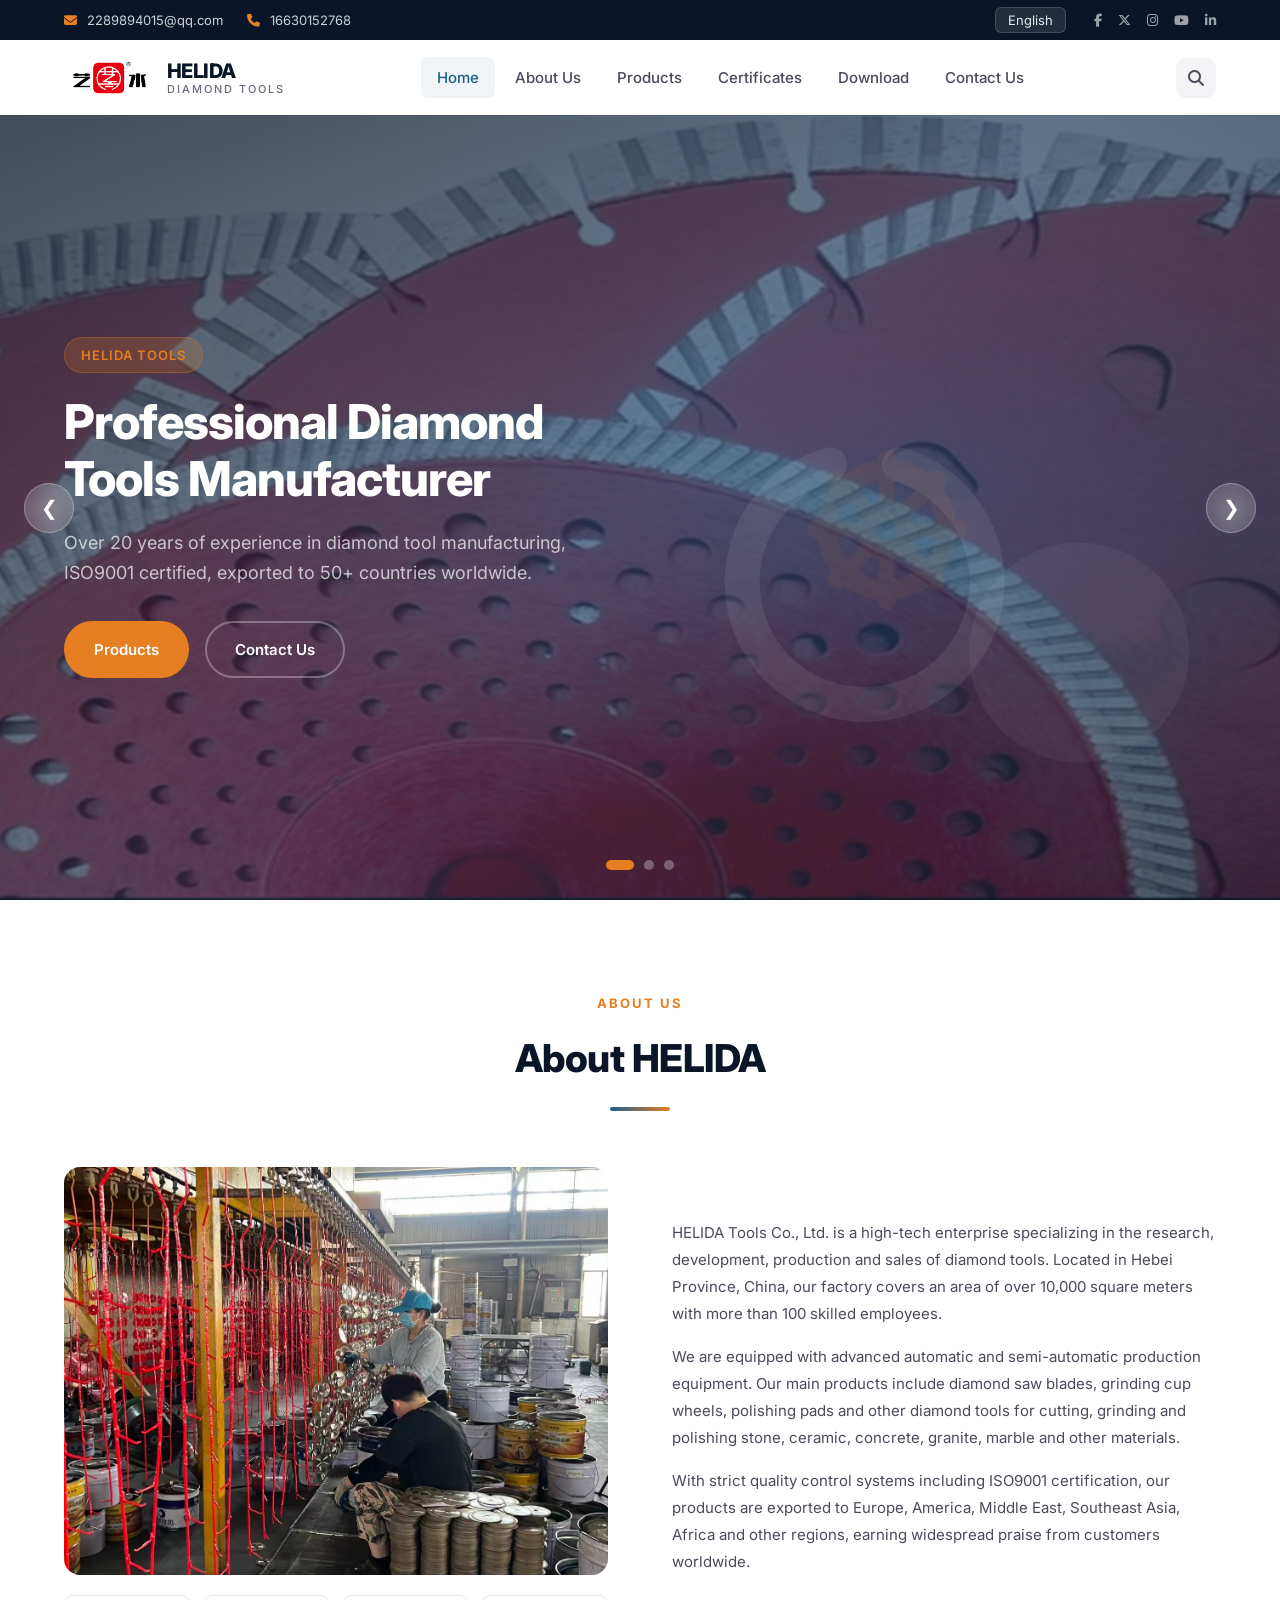
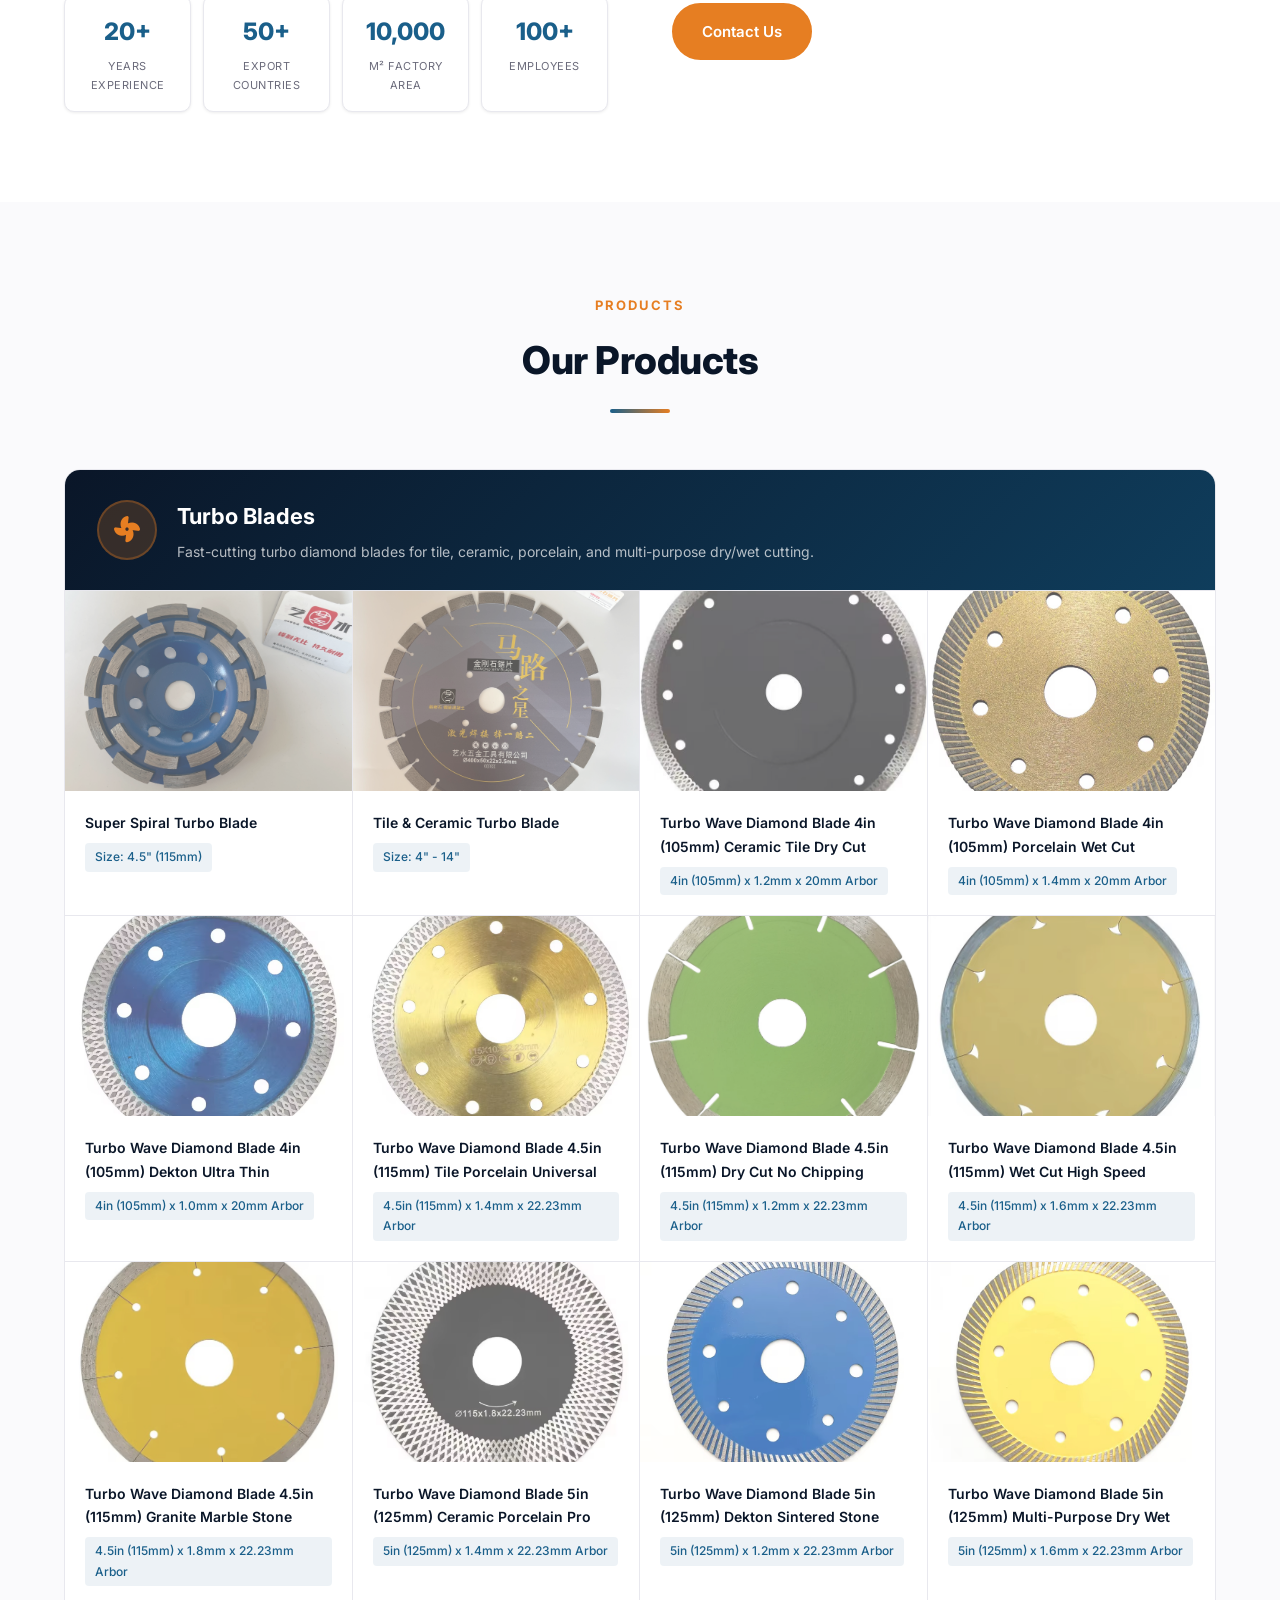
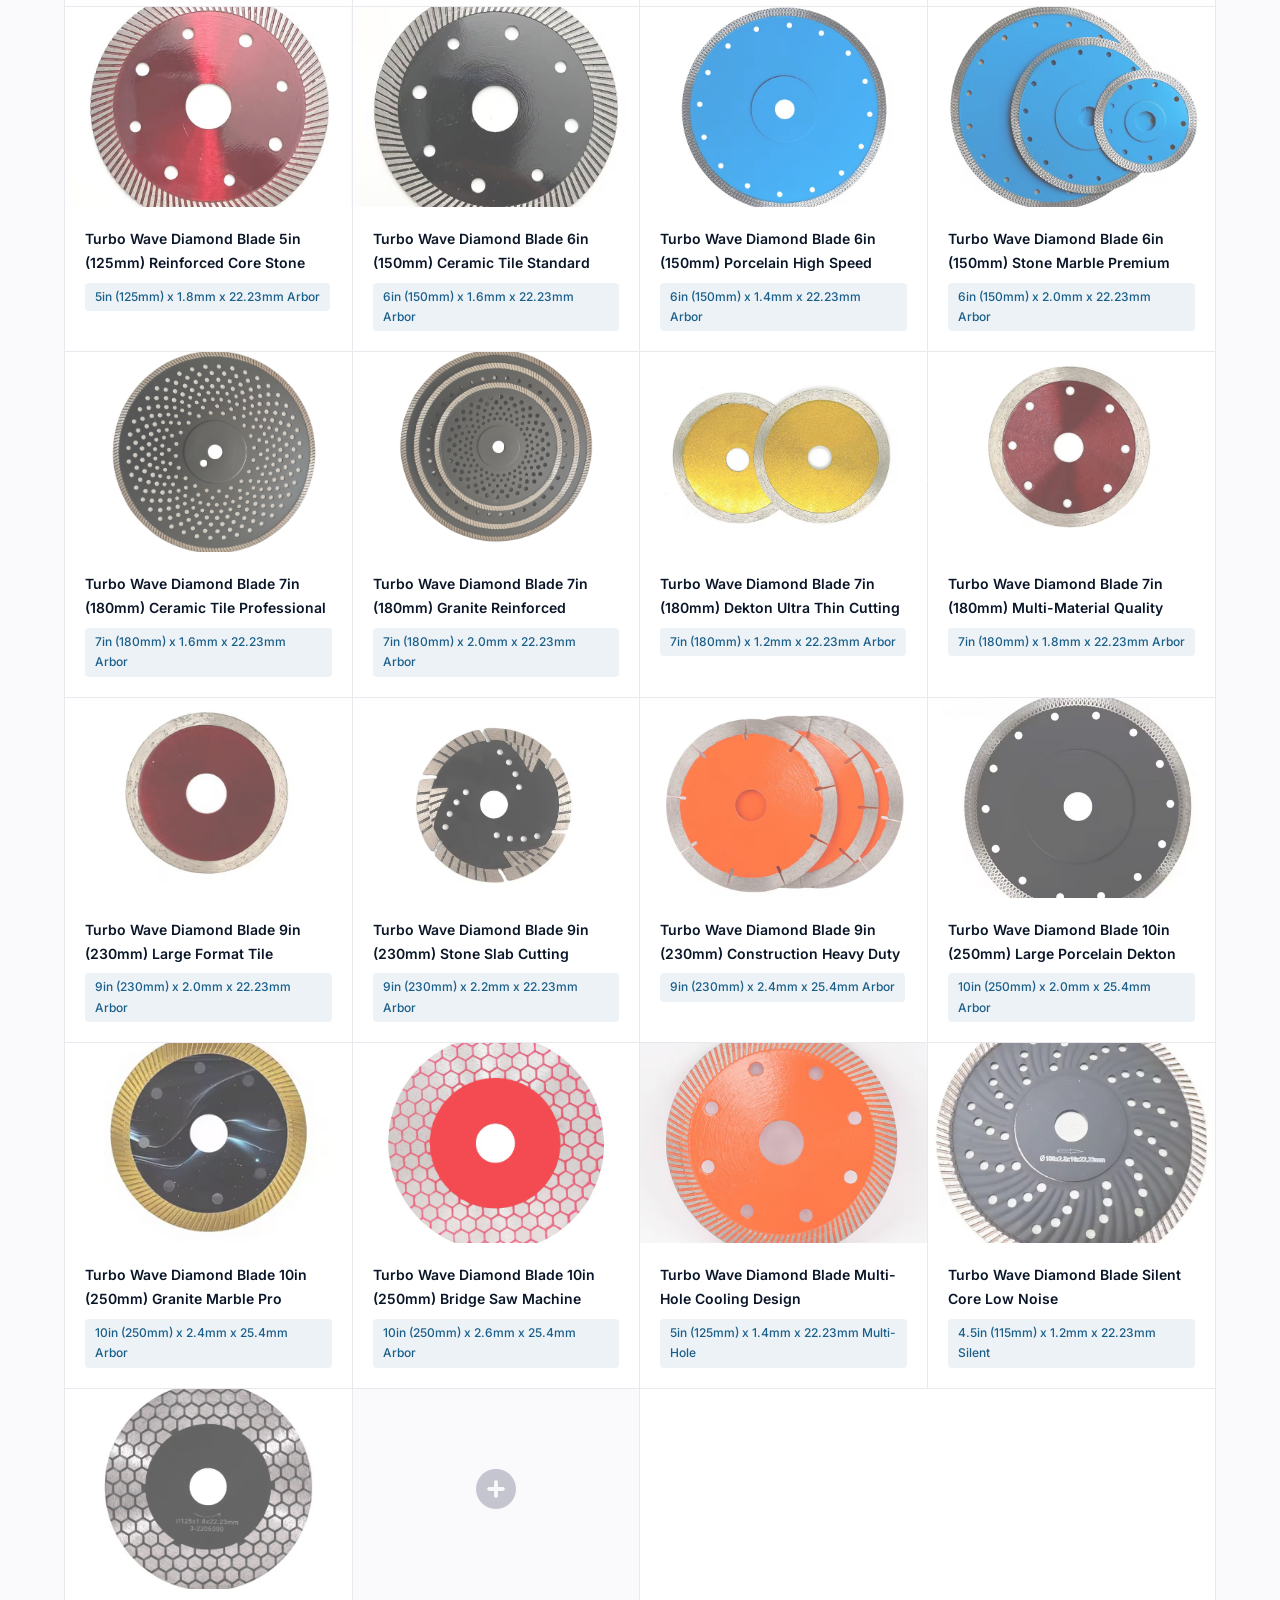
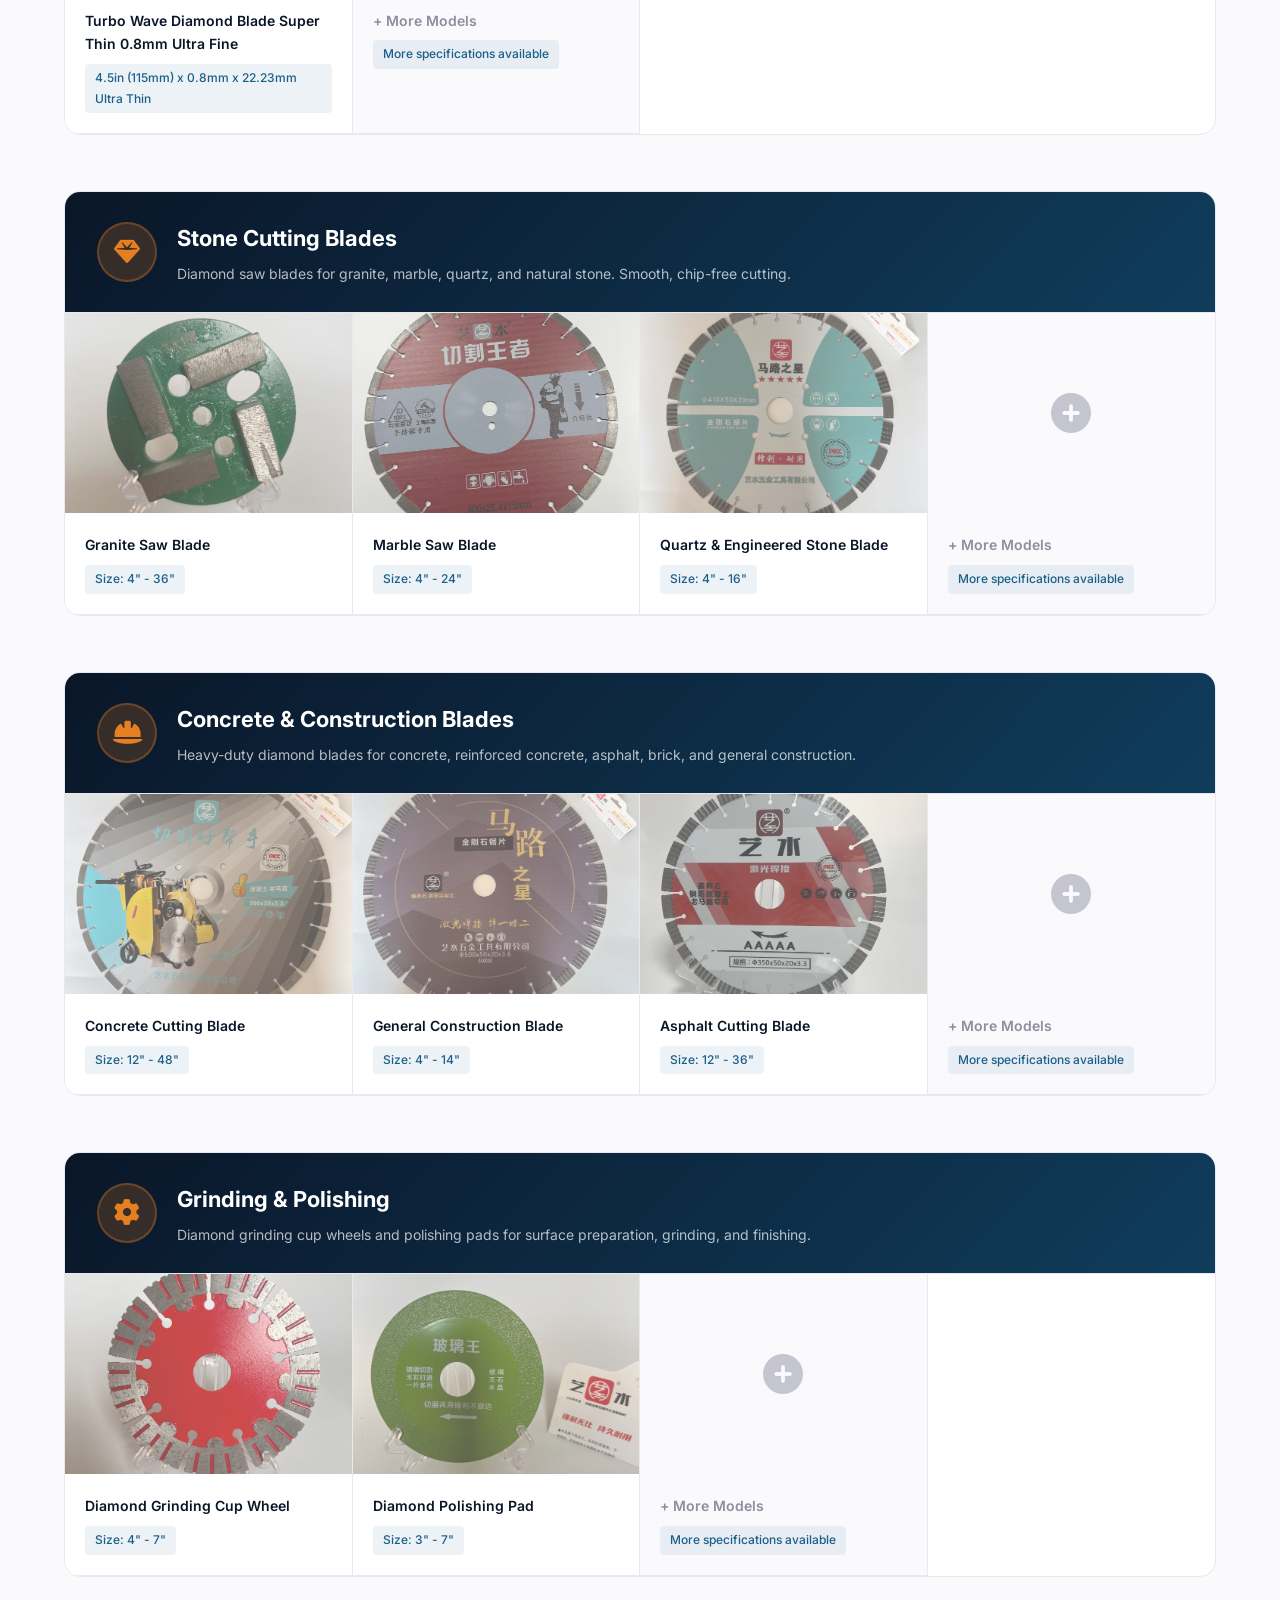
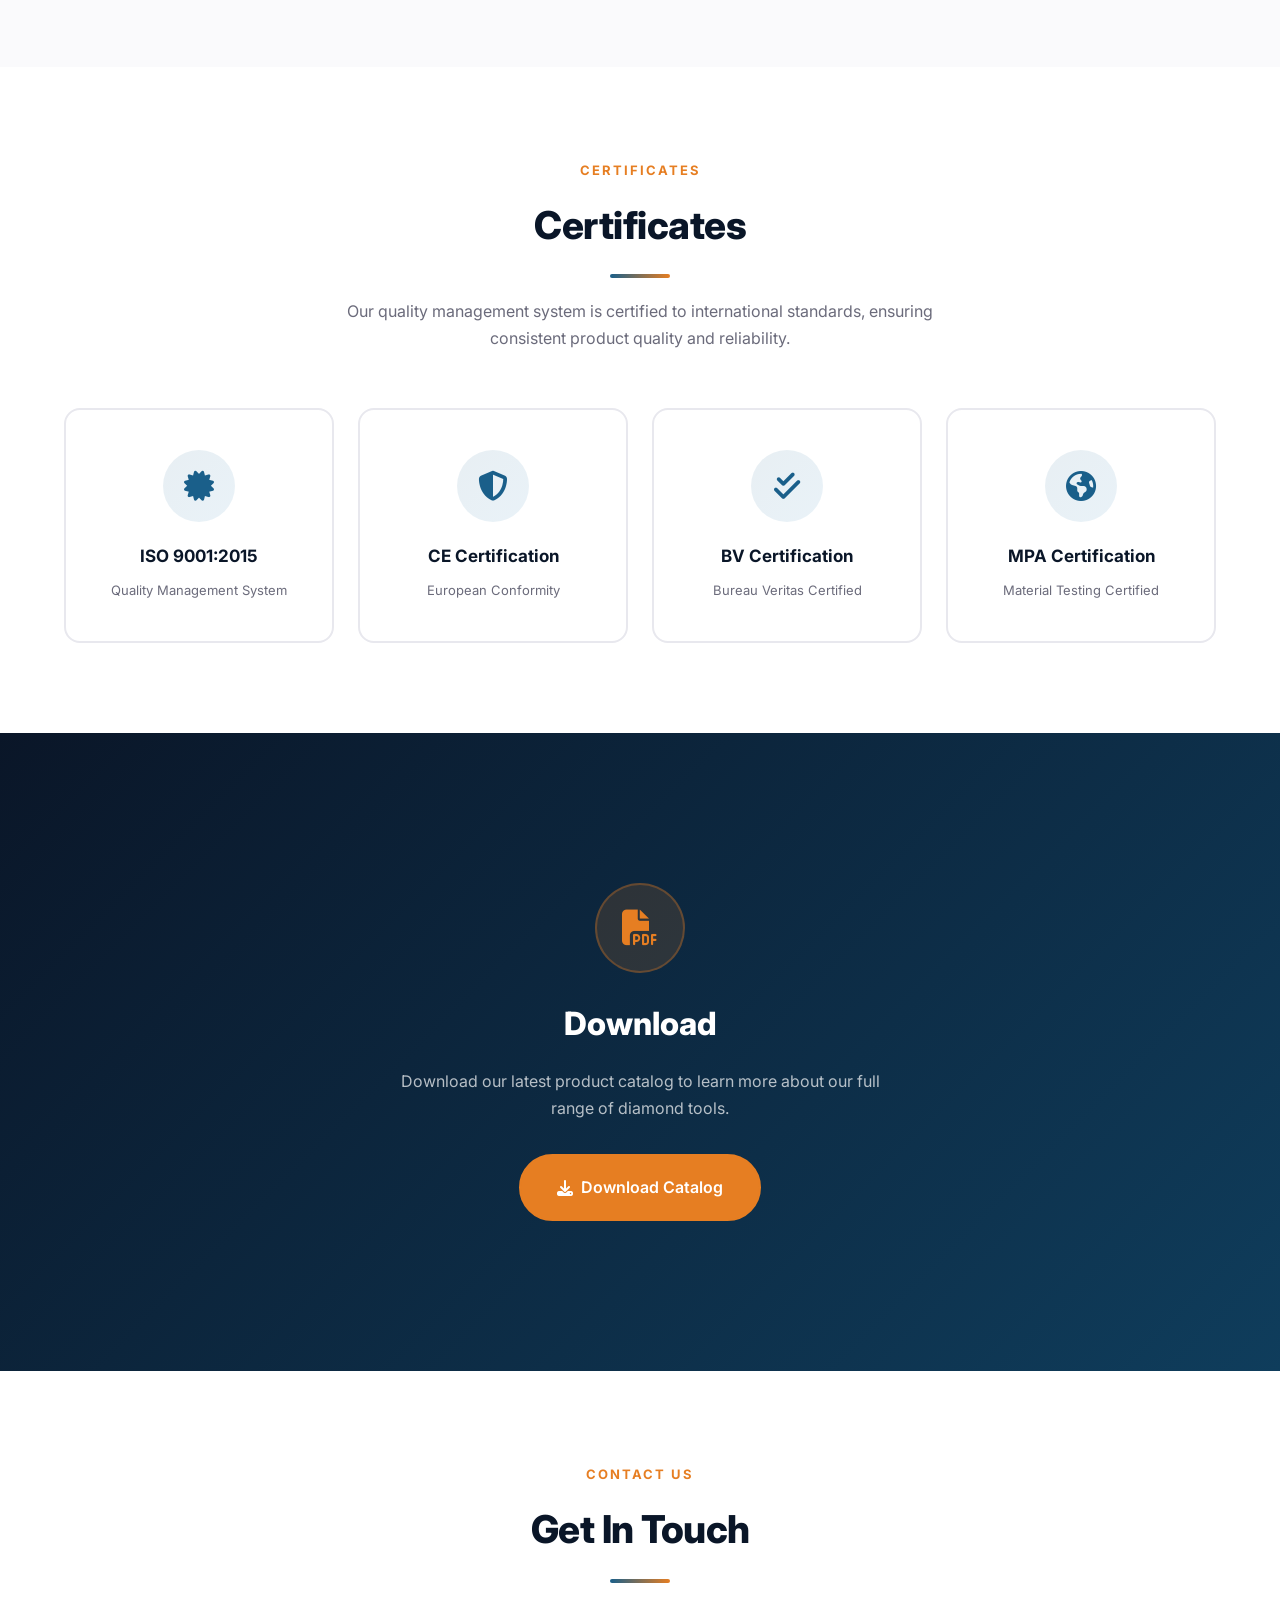
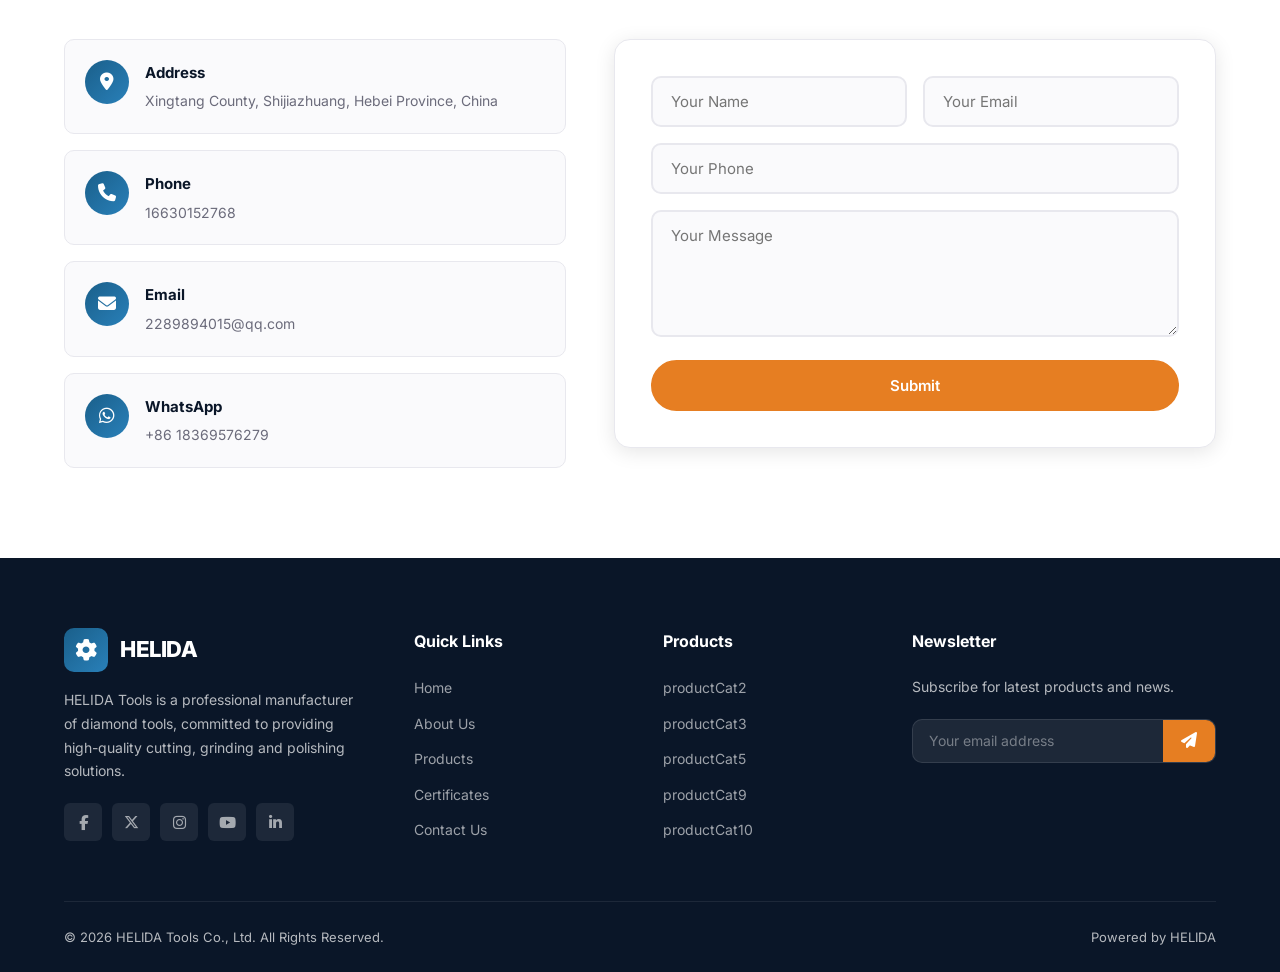
==== index.html @ 09092b3d "添加网站管理后台、波纹片产品、Banner优化等 - 新增 admin.html 可视化内容管理后台 - 新增 data/content.json 可配置内容数据 - 新增 js/content-lo" ====
﻿<!DOCTYPE html>
<html lang="en" dir="ltr">
<head>
    <meta charset="UTF-8">
    <meta name="viewport" content="width=device-width, initial-scale=1.0">
    <meta name="description" content="HELIDA Tools - Professional Diamond Tools Manufacturer">
    <title>HELIDA Tools - Professional Diamond Tools Manufacturer</title>
    <link rel="stylesheet" href="css/style.css">
    <link rel="stylesheet" href="https://cdnjs.cloudflare.com/ajax/libs/font-awesome/6.4.0/css/all.min.css">
    <link rel="preconnect" href="https://fonts.googleapis.com">
    <link rel="preconnect" href="https://fonts.gstatic.com" crossorigin>
    <link href="https://fonts.googleapis.com/css2?family=Inter:wght@300;400;500;600;700;800;900&display=swap" rel="stylesheet">
</head>
<body>

    <!-- ===== Top Bar ===== -->
    <div class="top-bar">
        <div class="container">
            <div class="top-bar-left">
                <span><i class="fas fa-envelope"></i> 2289894015@qq.com</span>
                <span><i class="fas fa-phone"></i> 16630152768</span>
            </div>
            <div class="top-bar-right">
                <div class="lang-switcher">
                    <button class="lang-btn" id="langCurrent" onclick="toggleLangMenu()">
                        <i class="fas fa-globe"></i> English <i class="fas fa-caret-down"></i>
                    </button>
                    <div class="lang-menu" id="langMenu">
                        <a href="#" onclick="setLanguage('en');toggleLangMenu();return false;">English</a>
                        <a href="#" onclick="setLanguage('zh');toggleLangMenu();return false;">中文</a>
                        <a href="#" onclick="setLanguage('ar');toggleLangMenu();return false;">العربية</a>
                        <a href="#" onclick="setLanguage('es');toggleLangMenu();return false;">Español</a>
                        <a href="#" onclick="setLanguage('ru');toggleLangMenu();return false;">Русский</a>
                        <a href="#" onclick="setLanguage('pt');toggleLangMenu();return false;">Português</a>
                        <a href="#" onclick="setLanguage('fr');toggleLangMenu();return false;">Français</a>
                        <a href="#" onclick="setLanguage('de');toggleLangMenu();return false;">Deutsch</a>
                        <a href="#" onclick="setLanguage('ja');toggleLangMenu();return false;">日本語</a>
                        <a href="#" onclick="setLanguage('ko');toggleLangMenu();return false;">한국어</a>
                        <a href="#" onclick="setLanguage('hi');toggleLangMenu();return false;">हिन्दी</a>
                        <a href="#" onclick="setLanguage('th');toggleLangMenu();return false;">ไทย</a>
                    </div>
                </div>
                <div class="social-top">
                    <a href="https://www.facebook.com/profile.php?id=61585195565123" target="_blank" rel="noopener" aria-label="Facebook"><i class="fab fa-facebook-f"></i></a>
                    <a href="#" aria-label="Twitter"><i class="fab fa-x-twitter"></i></a>
                    <a href="https://www.instagram.com/yuanqiucui1/" target="_blank" rel="noopener" aria-label="Instagram"><i class="fab fa-instagram"></i></a>
                    <a href="#" aria-label="YouTube"><i class="fab fa-youtube"></i></a>
                    <a href="#" aria-label="LinkedIn"><i class="fab fa-linkedin-in"></i></a>
                </div>
            </div>
        </div>
    </div>

    <!-- ===== Header / Navigation ===== -->
    <header class="header" id="header">
        <div class="container">
            <a href="#" class="logo">
                <img src="images/logo.png" alt="HELIDA Tools" class="logo-img">
                <div class="logo-text">
                    <span class="logo-name">HELIDA</span>
                    <span class="logo-sub">Diamond Tools</span>
                </div>
            </a>
            <nav class="nav" id="nav">
                <a href="#home" class="nav-link active" data-i18n="home">Home</a>
                <a href="#about" class="nav-link" data-i18n="about">About Us</a>
                <a href="#products" class="nav-link" data-i18n="products">Products</a>
                <a href="#certificates" class="nav-link" data-i18n="certificates">Certificates</a>
                <a href="#download" class="nav-link" data-i18n="download">Download</a>
                <a href="#contact" class="nav-link" data-i18n="contact">Contact</a>
            </nav>
            <div class="nav-actions">
                <button class="btn-lang-mobile" onclick="toggleLangMenuMobile()" aria-label="Language">
                    <i class="fas fa-globe"></i>
                </button>
                <button class="btn-search" onclick="toggleSearch()" aria-label="Search">
                    <i class="fas fa-search"></i>
                </button>
                <button class="btn-mobile-menu" onclick="toggleMobileMenu()" aria-label="Menu">
                    <i class="fas fa-bars"></i>
                </button>
            </div>
            <!-- Mobile Language Menu -->
            <div class="lang-menu-mobile" id="langMenuMobile">
                <a href="#" onclick="setLanguage('en');toggleLangMenuMobile();return false;">English</a>
                <a href="#" onclick="setLanguage('zh');toggleLangMenuMobile();return false;">中文</a>
                <a href="#" onclick="setLanguage('ar');toggleLangMenuMobile();return false;">العربية</a>
                <a href="#" onclick="setLanguage('es');toggleLangMenuMobile();return false;">Español</a>
                <a href="#" onclick="setLanguage('ru');toggleLangMenuMobile();return false;">Русский</a>
                <a href="#" onclick="setLanguage('pt');toggleLangMenuMobile();return false;">Português</a>
                <a href="#" onclick="setLanguage('fr');toggleLangMenuMobile();return false;">Français</a>
                <a href="#" onclick="setLanguage('de');toggleLangMenuMobile();return false;">Deutsch</a>
                <a href="#" onclick="setLanguage('ja');toggleLangMenuMobile();return false;">日本語</a>
                <a href="#" onclick="setLanguage('ko');toggleLangMenuMobile();return false;">한국어</a>
                <a href="#" onclick="setLanguage('hi');toggleLangMenuMobile();return false;">हिन्दी</a>
                <a href="#" onclick="setLanguage('th');toggleLangMenuMobile();return false;">ไทย</a>
            </div>
        </div>
        <!-- Search overlay -->
        <div class="search-overlay" id="searchOverlay">
            <div class="search-box">
                <input type="text" data-i18n="search" placeholder="Search..." class="search-input" id="searchInput">
                <button class="search-close" onclick="toggleSearch()"><i class="fas fa-times"></i></button>
            </div>
        </div>
    </header>

    <!-- ===== Hero Banner Slider ===== -->
    <section class="hero" id="home">
        <div class="slider" id="heroSlider">
            <!-- Slide 1 -->
            <div class="slide active">
                <div class="slide-bg" style="background: linear-gradient(135deg, rgba(10,22,40,0.7) 0%, rgba(26,58,92,0.6) 50%, rgba(13,33,55,0.7) 100%), url('images/banner-slide1.jpg') center/cover no-repeat;"></div>
                <div class="slide-particles" id="particles1"></div>
                <div class="slide-content container">
                    <div class="slide-text">
                        <span class="slide-tag">HELIDA Tools</span>
                        <h1 data-i18n="heroTitle1">Professional Diamond Tools Manufacturer</h1>
                        <p data-i18n="heroDesc1">Over 20 years of experience in diamond tool manufacturing, ISO9001 certified, exported to 50+ countries worldwide.</p>
                        <div class="slide-btns">
                            <a href="#products" class="btn btn-primary" data-i18n="products">Products</a>
                            <a href="#contact" class="btn btn-outline" data-i18n="contactUs">Contact Us</a>
                        </div>
                    </div>
                    <div class="slide-image">
                        <div class="hero-product-showcase">
                            <div class="hero-blade hero-blade-1"><i class="fas fa-circle-notch"></i></div>
                            <div class="hero-blade hero-blade-2"><i class="fas fa-circle"></i></div>
                            <div class="hero-blade hero-blade-3"><i class="fas fa-dharmachakra"></i></div>
                        </div>
                    </div>
                </div>
            </div>
            <!-- Slide 2 -->
            <div class="slide">
                <div class="slide-bg" style="background: linear-gradient(135deg, rgba(15,32,39,0.65) 0%, rgba(32,58,67,0.55) 50%, rgba(44,83,100,0.65) 100%), url('images/banner-slide2.jpg') center/cover no-repeat;"></div>
                <div class="slide-particles" id="particles2"></div>
                <div class="slide-content container">
                    <div class="slide-text">
                        <span class="slide-tag">Premium Quality</span>
                        <h1 data-i18n="heroTitle2">High Quality Saw Blades & Grinding Wheels</h1>
                        <p data-i18n="heroDesc2">Premium quality diamond tools for stone, ceramic, concrete, granite, and marble processing. Trusted by professionals worldwide.</p>
                        <div class="slide-btns">
                            <a href="#products" class="btn btn-primary" data-i18n="viewAll">View All</a>
                            <a href="#about" class="btn btn-outline" data-i18n="about">About Us</a>
                        </div>
                    </div>
                    <div class="slide-image">
                        <div class="hero-product-showcase">
                            <div class="hero-blade hero-blade-1"><i class="fas fa-circle-notch"></i></div>
                            <div class="hero-blade hero-blade-2"><i class="fas fa-circle"></i></div>
                            <div class="hero-blade hero-blade-3"><i class="fas fa-dharmachakra"></i></div>
                        </div>
                    </div>
                </div>
            </div>
            <!-- Slide 3 -->
            <div class="slide">
                <div class="slide-bg" style="background: linear-gradient(135deg, rgba(26,26,46,0.65) 0%, rgba(22,33,62,0.55) 50%, rgba(15,52,96,0.65) 100%), url('images/banner-slide3.jpg') center/cover no-repeat;"></div>
                <div class="slide-particles" id="particles3"></div>
                <div class="slide-content container">
                    <div class="slide-text">
                        <span class="slide-tag">Innovation</span>
                        <h1 data-i18n="heroTitle3">Precision Cutting Solutions for Stone & Tile</h1>
                        <p data-i18n="heroDesc3">Advanced automatic production lines and strict quality inspection ensure every product meets the highest industry standards.</p>
                        <div class="slide-btns">
                            <a href="#download" class="btn btn-primary" data-i18n="download">Download</a>
                            <a href="#contact" class="btn btn-outline" data-i18n="sendMessage">Send Message</a>
                        </div>
                    </div>
                    <div class="slide-image">
                        <div class="hero-product-showcase">
                            <div class="hero-blade hero-blade-1"><i class="fas fa-circle-notch"></i></div>
                            <div class="hero-blade hero-blade-2"><i class="fas fa-circle"></i></div>
                            <div class="hero-blade hero-blade-3"><i class="fas fa-dharmachakra"></i></div>
                        </div>
                    </div>
                </div>
            </div>
        </div>
        <!-- Slider Controls -->
        <button class="slider-arrow slider-prev" onclick="changeSlide(-1)" aria-label="Previous">&#10094;</button>
        <button class="slider-arrow slider-next" onclick="changeSlide(1)" aria-label="Next">&#10095;</button>
        <div class="slider-dots" id="sliderDots"></div>
    </section>

    <!-- ===== About Section ===== -->
    <section class="section about" id="about">
        <div class="container">
            <div class="section-header">
                <span class="section-subtitle" data-i18n="about">About Us</span>
                <h2 class="section-title" data-i18n="aboutTitle">About HELIDA</h2>
                <div class="section-divider"></div>
            </div>
            <div class="about-grid">
                <div class="about-image">
                    <div class="about-img-placeholder" style="background: url('images/8c5a721ac402b187a6657e89af2c5715.jpg') center/cover no-repeat;">
                    </div>
                    <div class="about-stats">
                        <div class="stat">
                            <span class="stat-num">20+</span>
                            <span class="stat-label">Years Experience</span>
                        </div>
                        <div class="stat">
                            <span class="stat-num">50+</span>
                            <span class="stat-label">Export Countries</span>
                        </div>
                        <div class="stat">
                            <span class="stat-num">10,000</span>
                            <span class="stat-label">m² Factory Area</span>
                        </div>
                        <div class="stat">
                            <span class="stat-num">100+</span>
                            <span class="stat-label">Employees</span>
                        </div>
                    </div>
                </div>
                <div class="about-content">
                    <p data-i18n="aboutText">HELIDA Tools Co., Ltd. is a high-tech enterprise specializing in the research, development, production and sales of diamond tools. Located in Hebei Province, China, our factory covers an area of over 10,000 square meters with more than 100 skilled employees.</p>
                    <p data-i18n="aboutText2">We are equipped with advanced automatic and semi-automatic production equipment. Our main products include diamond saw blades, grinding cup wheels, polishing pads and other diamond tools for cutting, grinding and polishing stone, ceramic, concrete, granite, marble and other materials.</p>
                    <p data-i18n="aboutText3">With strict quality control systems including ISO9001 certification, our products are exported to Europe, America, Middle East, Southeast Asia, Africa and other regions, earning widespread praise from customers worldwide.</p>
                    <a href="#contact" class="btn btn-primary" data-i18n="contactUs">Contact Us</a>
                </div>
            </div>
        </div>
    </section>

    <!-- ===== Products Section ===== -->
    <section class="section products" id="products">
        <div class="container">
            <div class="section-header">
                <span class="section-subtitle" data-i18n="products">Products</span>
                <h2 class="section-title" data-i18n="productsTitle">Our Products</h2>
                <div class="section-divider"></div>
            </div>
            <!-- Category 1: Turbo Blades -->
            <div class="product-category">
                <div class="product-cat-header">
                    <div class="product-cat-icon"><i class="fas fa-fan"></i></div>
                    <div class="product-cat-info">
                        <h3 data-i18n="prodCat3Title">Turbo Blades</h3>
                        <p data-i18n="prodCat3Desc">Fast-cutting turbo diamond blades for tile, ceramic, porcelain, and multi-purpose dry/wet cutting.</p>
                    </div>
                </div>
                <div class="product-sub-grid">
                    <div class="product-card product-card-sub">
                        <div class="product-img"><img src="images/product-4.JPG" alt="Super Spiral Turbo" loading="lazy"></div>
                        <div class="product-info">
                            <h4 data-i18n="prodCat3Sub1">Super Spiral Turbo Blade</h4>
                            <span class="product-tag" data-i18n="prodTagSize7">Size: 4.5" (115mm)</span>
                        </div>
                    </div>
                    <div class="product-card product-card-sub">
                        <div class="product-img"><img src="images/product-2.jpg" alt="Tile Turbo Blade" loading="lazy"></div>
                        <div class="product-info">
                            <h4 data-i18n="prodCat3Sub2">Tile & Ceramic Turbo Blade</h4>
                            <span class="product-tag" data-i18n="prodTagSize8">Size: 4" - 14"</span>
                        </div>
                    </div>
                    <div class="product-card product-card-sub product-card-add">
                        <div class="product-img"><i class="fas fa-plus-circle"></i></div>
                        <div class="product-info">
                            <h4 data-i18n="prodAddMore">+ More Models</h4>
                            <span class="product-tag" data-i18n="prodAddMoreDesc">More specifications available</span>
                        </div>
                    </div>
                    <div class="product-card product-card-sub product-card-dummy"></div>
                </div>
            </div>

            <!-- Category 2: Stone Cutting Blades -->
            <div class="product-category">
                <div class="product-cat-header">
                    <div class="product-cat-icon"><i class="fas fa-gem"></i></div>
                    <div class="product-cat-info">
                        <h3 data-i18n="prodCat1Title">Stone Cutting Blades</h3>
                        <p data-i18n="prodCat1Desc">Diamond saw blades for granite, marble, quartz, and natural stone. Smooth, chip-free cutting.</p>
                    </div>
                </div>
                <div class="product-sub-grid">
                    <div class="product-card product-card-sub">
                        <div class="product-img"><img src="images/product-5.JPG" alt="Granite Blade" loading="lazy"></div>
                        <div class="product-info">
                            <h4 data-i18n="prodCat1Sub1">Granite Saw Blade</h4>
                            <span class="product-tag" data-i18n="prodTagSize">Size: 4" - 36"</span>
                        </div>
                    </div>
                    <div class="product-card product-card-sub">
                        <div class="product-img"><img src="images/product-6.jpg" alt="Marble Blade" loading="lazy"></div>
                        <div class="product-info">
                            <h4 data-i18n="prodCat1Sub2">Marble Saw Blade</h4>
                            <span class="product-tag" data-i18n="prodTagSize2">Size: 4" - 24"</span>
                        </div>
                    </div>
                    <div class="product-card product-card-sub">
                        <div class="product-img"><img src="images/product-3.jpg" alt="Quartz Blade" loading="lazy"></div>
                        <div class="product-info">
                            <h4 data-i18n="prodCat1Sub3">Quartz & Engineered Stone Blade</h4>
                            <span class="product-tag" data-i18n="prodTagSize3">Size: 4" - 16"</span>
                        </div>
                    </div>
                    <div class="product-card product-card-sub product-card-add">
                        <div class="product-img"><i class="fas fa-plus-circle"></i></div>
                        <div class="product-info">
                            <h4 data-i18n="prodAddMore">+ More Models</h4>
                            <span class="product-tag" data-i18n="prodAddMoreDesc">More specifications available</span>
                        </div>
                    </div>
                </div>
            </div>

            <!-- Category 3: Concrete & Construction Blades -->
            <div class="product-category">
                <div class="product-cat-header">
                    <div class="product-cat-icon"><i class="fas fa-hard-hat"></i></div>
                    <div class="product-cat-info">
                        <h3 data-i18n="prodCat2Title">Concrete & Construction Blades</h3>
                        <p data-i18n="prodCat2Desc">Heavy-duty diamond blades for concrete, reinforced concrete, asphalt, brick, and general construction.</p>
                    </div>
                </div>
                <div class="product-sub-grid">
                    <div class="product-card product-card-sub">
                        <div class="product-img"><img src="images/product-7.JPG" alt="Concrete Blade" loading="lazy"></div>
                        <div class="product-info">
                            <h4 data-i18n="prodCat2Sub1">Concrete Cutting Blade</h4>
                            <span class="product-tag" data-i18n="prodTagSize4">Size: 12" - 48"</span>
                        </div>
                    </div>
                    <div class="product-card product-card-sub">
                        <div class="product-img"><img src="images/product-8.JPG" alt="Construction Blade" loading="lazy"></div>
                        <div class="product-info">
                            <h4 data-i18n="prodCat2Sub2">General Construction Blade</h4>
                            <span class="product-tag" data-i18n="prodTagSize5">Size: 4" - 14"</span>
                        </div>
                    </div>
                    <div class="product-card product-card-sub">
                        <div class="product-img"><img src="images/product-1.jpg" alt="Asphalt Blade" loading="lazy"></div>
                        <div class="product-info">
                            <h4 data-i18n="prodCat2Sub3">Asphalt Cutting Blade</h4>
                            <span class="product-tag" data-i18n="prodTagSize6">Size: 12" - 36"</span>
                        </div>
                    </div>
                    <div class="product-card product-card-sub product-card-add">
                        <div class="product-img"><i class="fas fa-plus-circle"></i></div>
                        <div class="product-info">
                            <h4 data-i18n="prodAddMore">+ More Models</h4>
                            <span class="product-tag" data-i18n="prodAddMoreDesc">More specifications available</span>
                        </div>
                    </div>
                </div>
            </div>

            <!-- Category 4: Grinding & Polishing -->
            <div class="product-category">
                <div class="product-cat-header">
                    <div class="product-cat-icon"><i class="fas fa-cog"></i></div>
                    <div class="product-cat-info">
                        <h3 data-i18n="prodCat4Title">Grinding & Polishing</h3>
                        <p data-i18n="prodCat4Desc">Diamond grinding cup wheels and polishing pads for surface preparation, grinding, and finishing.</p>
                    </div>
                </div>
                <div class="product-sub-grid">
                    <div class="product-card product-card-sub">
                        <div class="product-img"><img src="images/product-9.JPG" alt="Grinding Cup Wheel" loading="lazy"></div>
                        <div class="product-info">
                            <h4 data-i18n="prodCat4Sub1">Diamond Grinding Cup Wheel</h4>
                            <span class="product-tag" data-i18n="prodTagSize9">Size: 4" - 7"</span>
                        </div>
                    </div>
                    <div class="product-card product-card-sub">
                        <div class="product-img"><img src="images/product-10.JPG" alt="Polishing Pads" loading="lazy"></div>
                        <div class="product-info">
                            <h4 data-i18n="prodCat4Sub2">Diamond Polishing Pad</h4>
                            <span class="product-tag" data-i18n="prodTagSize0">Size: 3" - 7"</span>
                        </div>
                    </div>
                    <div class="product-card product-card-sub product-card-add">
                        <div class="product-img"><i class="fas fa-plus-circle"></i></div>
                        <div class="product-info">
                            <h4 data-i18n="prodAddMore">+ More Models</h4>
                            <span class="product-tag" data-i18n="prodAddMoreDesc">More specifications available</span>
                        </div>
                    </div>
                    <div class="product-card product-card-sub product-card-dummy"></div>
                </div>
            </div>
        </div>
    </section>

    <!-- ===== Certificates Section ===== -->
    <section class="section certificates" id="certificates">
        <div class="container">
            <div class="section-header">
                <span class="section-subtitle" data-i18n="certificates">Certificates</span>
                <h2 class="section-title" data-i18n="certTitle">Certificates</h2>
                <div class="section-divider"></div>
                <p class="section-desc" data-i18n="certText">Our quality management system is certified to international standards, ensuring consistent product quality and reliability.</p>
            </div>
            <div class="cert-grid">
                <div class="cert-card">
                    <div class="cert-icon"><i class="fas fa-certificate"></i></div>
                    <h3>ISO 9001:2015</h3>
                    <p>Quality Management System</p>
                </div>
                <div class="cert-card">
                    <div class="cert-icon"><i class="fas fa-shield-alt"></i></div>
                    <h3>CE Certification</h3>
                    <p>European Conformity</p>
                </div>
                <div class="cert-card">
                    <div class="cert-icon"><i class="fas fa-check-double"></i></div>
                    <h3>BV Certification</h3>
                    <p>Bureau Veritas Certified</p>
                </div>
                <div class="cert-card">
                    <div class="cert-icon"><i class="fas fa-globe-americas"></i></div>
                    <h3>MPA Certification</h3>
                    <p>Material Testing Certified</p>
                </div>
            </div>
        </div>
    </section>

    <!-- ===== Download Section ===== -->
    <section class="section download" id="download">
        <div class="container">
            <div class="download-box">
                <div class="download-icon">
                    <i class="fas fa-file-pdf"></i>
                </div>
                <h2 data-i18n="downloadTitle">Download</h2>
                <p data-i18n="downloadText">Download our latest product catalog to learn more about our full range of diamond tools.</p>
                <a href="#" class="btn btn-primary btn-lg">
                    <i class="fas fa-download"></i> <span data-i18n="downloadBtn">Download Catalog</span>
                </a>
            </div>
        </div>
    </section>

    <!-- ===== Contact Section ===== -->
    <section class="section contact" id="contact">
        <div class="container">
            <div class="section-header">
                <span class="section-subtitle" data-i18n="contact">Contact</span>
                <h2 class="section-title" data-i18n="contactTitle">Get In Touch</h2>
                <div class="section-divider"></div>
            </div>
            <div class="contact-grid">
                <div class="contact-info">
                    <div class="contact-info-card">
                        <div class="contact-icon-circle"><i class="fas fa-map-marker-alt"></i></div>
                        <div>
                            <h4 data-i18n="contactAddress">Address</h4>
                            <p data-i18n="contactAddrVal">Xingtang County, Shijiazhuang, Hebei Province, China</p>
                        </div>
                    </div>
                    <div class="contact-info-card">
                        <div class="contact-icon-circle"><i class="fas fa-phone"></i></div>
                        <div>
                            <h4 data-i18n="contactPhone">Phone</h4>
                            <p>16630152768</p>
                        </div>
                    </div>
                    <div class="contact-info-card">
                        <div class="contact-icon-circle"><i class="fas fa-envelope"></i></div>
                        <div>
                            <h4 data-i18n="contactEmail">Email</h4>
                            <p>2289894015@qq.com</p>
                        </div>
                    </div>
                    <div class="contact-info-card">
                        <div class="contact-icon-circle"><i class="fab fa-whatsapp"></i></div>
                        <div>
                            <h4 data-i18n="contactWhatsApp">WhatsApp</h4>
                            <p>+86 18369576279</p>
                        </div>
                    </div>
                </div>
                <div class="contact-form-wrap">
                    <form class="contact-form" id="contactForm" action="https://formsubmit.co/2289894015@qq.com" method="POST">
                        <input type="hidden" name="_subject" value="HELIDA Website - New Inquiry">
                        <input type="hidden" name="_captcha" value="false">
                        <input type="hidden" name="_next" value="https://www.helida-tools.com/#contact">
                        <div class="form-row">
                            <div class="form-group">
                                <input type="text" name="Name" required data-i18n="contactFormName" placeholder="Your Name">
                            </div>
                            <div class="form-group">
                                <input type="email" name="Email" required data-i18n="contactFormEmail" placeholder="Your Email">
                            </div>
                        </div>
                        <div class="form-group">
                            <input type="tel" name="Phone" data-i18n="contactFormPhone" placeholder="Your Phone">
                        </div>
                        <div class="form-group">
                            <textarea rows="5" name="Message" required data-i18n="contactFormMsg" placeholder="Your Message"></textarea>
                        </div>
                        <button type="submit" class="btn btn-primary btn-block" data-i18n="contactFormSubmit">Submit</button>
                    </form>
                    <div class="form-success" id="formSuccess" style="display:none">
                        <i class="fas fa-check-circle"></i>
                        <span data-i18n="contactFormSuccess">Thank you! Your message has been sent.</span>
                    </div>
                </div>
            </div>
        </div>
    </section>

    <!-- ===== Footer ===== -->
    <footer class="footer">
        <div class="container">
            <div class="footer-grid">
                <div class="footer-col footer-about">
                    <div class="footer-logo">
                        <div class="logo-icon"><i class="fas fa-cog"></i></div>
                        <span class="footer-company">HELIDA</span>
                    </div>
                    <p data-i18n="footerAbout">HELIDA Tools is a professional manufacturer of diamond tools, committed to providing high-quality cutting, grinding and polishing solutions.</p>
                    <div class="footer-social">
                        <a href="https://www.facebook.com/profile.php?id=61585195565123" target="_blank" rel="noopener" aria-label="Facebook"><i class="fab fa-facebook-f"></i></a>
                        <a href="#" aria-label="Twitter"><i class="fab fa-x-twitter"></i></a>
                        <a href="https://www.instagram.com/yuanqiucui1/" target="_blank" rel="noopener" aria-label="Instagram"><i class="fab fa-instagram"></i></a>
                        <a href="#" aria-label="YouTube"><i class="fab fa-youtube"></i></a>
                        <a href="#" aria-label="LinkedIn"><i class="fab fa-linkedin-in"></i></a>
                    </div>
                </div>
                <div class="footer-col">
                    <h4 data-i18n="footerLinks">Quick Links</h4>
                    <ul>
                        <li><a href="#home" data-i18n="home">Home</a></li>
                        <li><a href="#about" data-i18n="about">About Us</a></li>
                        <li><a href="#products" data-i18n="products">Products</a></li>
                        <li><a href="#certificates" data-i18n="certificates">Certificates</a></li>
                        <li><a href="#contact" data-i18n="contact">Contact</a></li>
                    </ul>
                </div>
                <div class="footer-col">
                    <h4 data-i18n="footerProducts">Products</h4>
                    <ul>
                        <li><a href="#products" data-i18n="productCat2">Saw Blades for Ceramic & Tile</a></li>
                        <li><a href="#products" data-i18n="productCat3">Saw Blades for Stone</a></li>
                        <li><a href="#products" data-i18n="productCat5">Saw Blades for Granite</a></li>
                        <li><a href="#products" data-i18n="productCat9">Grinding Cup Wheels</a></li>
                        <li><a href="#products" data-i18n="productCat10">Polishing Pads</a></li>
                    </ul>
                </div>
                <div class="footer-col">
                    <h4 data-i18n="footerNewsletter">Newsletter</h4>
                    <p data-i18n="footerNewsletterText">Subscribe for latest products and news.</p>
                    <form class="newsletter-form" onsubmit="handleNewsletterSubmit(event)">
                        <div class="newsletter-input-wrap">
                            <input type="email" required data-i18n="footerEmailPlaceholder" placeholder="Your email address">
                            <button type="submit"><i class="fas fa-paper-plane"></i></button>
                        </div>
                    </form>
                </div>
            </div>
            <div class="footer-bottom">
                <p data-i18n="footerCopyright">© 2026 HELIDA Tools Co., Ltd. All Rights Reserved.</p>
                <p data-i18n="footerPowered">Powered by HELIDA</p>
            </div>
        </div>
    </footer>

    <!-- ===== Tawk.to Live Chat ===== -->
    <!--Start of Tawk.to Script-->
    <script type="text/javascript">
    var Tawk_API=Tawk_API||{}, Tawk_LoadStart=new Date();
    (function(){
    var s1=document.createElement("script"),s0=document.getElementsByTagName("script")[0];
    s1.async=true;
    s1.src='https://embed.tawk.to/6a1988d03f9e9f1c33fcdee2/1jpprss8q';
    s1.charset='UTF-8';
    s1.setAttribute('crossorigin','*');
    s0.parentNode.insertBefore(s1,s0);
    })();
    </script>
    <!--End of Tawk.to Script-->

    <!-- ===== Back to Top ===== -->
    <button class="back-to-top" id="backToTop" onclick="scrollToTop()" aria-label="Back to top">
        <i class="fas fa-arrow-up"></i>
    </button>

    <script src="js/i18n.js"></script>
    <script src="js/content-loader.js"></script>
    <script src="js/main.js"></script>
</body>
</html>
---- css/style.css ----
/* ===== HELIDA Tools Website - Main Stylesheet ===== */

/* ===== CSS Variables ===== */
:root {
    --primary: #1a5f8a;
    --primary-dark: #0f3d5c;
    --primary-light: #2980b9;
    --accent: #e67e22;
    --accent-hover: #d35400;
    --dark: #0a1628;
    --dark-light: #132238;
    --gray-900: #1a1a2e;
    --gray-800: #2d2d3f;
    --gray-700: #4a4a5a;
    --gray-600: #6b6b7b;
    --gray-500: #8e8e9e;
    --gray-400: #b0b0be;
    --gray-300: #d1d1db;
    --gray-200: #e8e8ee;
    --gray-100: #f4f4f7;
    --gray-50: #fafafc;
    --white: #ffffff;
    --shadow-sm: 0 1px 3px rgba(0,0,0,0.08);
    --shadow: 0 4px 20px rgba(0,0,0,0.1);
    --shadow-lg: 0 10px 40px rgba(0,0,0,0.15);
    --shadow-xl: 0 20px 60px rgba(0,0,0,0.2);
    --radius-sm: 6px;
    --radius: 10px;
    --radius-lg: 16px;
    --radius-xl: 24px;
    --transition: 0.3s cubic-bezier(0.4, 0, 0.2, 1);
    --font: 'Inter', -apple-system, BlinkMacSystemFont, 'Segoe UI', sans-serif;
    --max-width: 1200px;
    --header-height: 75px;
    --topbar-height: 40px;
}

/* ===== Reset & Base ===== */
*, *::before, *::after {
    margin: 0;
    padding: 0;
    box-sizing: border-box;
}

html {
    scroll-behavior: smooth;
    scroll-padding-top: calc(var(--header-height) + var(--topbar-height) + 20px);
}

body {
    font-family: var(--font);
    font-size: 15px;
    line-height: 1.7;
    color: var(--gray-800);
    background: var(--white);
    overflow-x: hidden;
    -webkit-font-smoothing: antialiased;
}

a {
    text-decoration: none;
    color: inherit;
    transition: var(--transition);
}

ul { list-style: none; }

img {
    max-width: 100%;
    height: auto;
    display: block;
}

.container {
    max-width: var(--max-width);
    margin: 0 auto;
    padding: 0 24px;
}

/* ===== Top Bar ===== */
.top-bar {
    background: var(--dark);
    color: rgba(255,255,255,0.8);
    font-size: 13px;
    height: var(--topbar-height);
    line-height: var(--topbar-height);
    z-index: 1001;
    position: relative;
}

.top-bar .container {
    display: flex;
    justify-content: space-between;
    align-items: center;
    height: 100%;
}

.top-bar-left span {
    margin-right: 20px;
}

.top-bar-left i {
    margin-right: 6px;
    color: var(--accent);
}

.top-bar-right {
    display: flex;
    align-items: center;
    gap: 16px;
}

.social-top a {
    color: rgba(255,255,255,0.6);
    font-size: 13px;
    margin-left: 12px;
    transition: var(--transition);
}

.social-top a:hover {
    color: var(--accent);
}

/* Language Switcher */
.lang-switcher {
    position: relative;
    z-index: 1002;
}

.lang-btn {
    background: rgba(255,255,255,0.1);
    color: rgba(255,255,255,0.9);
    border: 1px solid rgba(255,255,255,0.15);
    padding: 4px 12px;
    border-radius: var(--radius-sm);
    cursor: pointer;
    font-size: 13px;
    font-family: var(--font);
    display: flex;
    align-items: center;
    gap: 6px;
    transition: var(--transition);
}

.lang-btn:hover {
    background: rgba(255,255,255,0.2);
}

.lang-menu {
    display: none;
    position: absolute;
    top: 100%;
    right: 0;
    margin-top: 6px;
    background: var(--white);
    border-radius: var(--radius);
    box-shadow: var(--shadow-lg);
    min-width: 170px;
    max-height: 320px;
    overflow-y: auto;
    z-index: 1003;
}

.lang-menu.show { display: block; }

.lang-menu a {
    display: block;
    padding: 10px 18px;
    color: var(--gray-800);
    font-size: 14px;
    transition: var(--transition);
    border-bottom: 1px solid var(--gray-100);
}

.lang-menu a:last-child { border-bottom: none; }

.lang-menu a:hover {
    background: var(--gray-50);
    color: var(--primary);
}

/* ===== Header ===== */
.header {
    background: var(--white);
    height: var(--header-height);
    position: sticky;
    top: 0;
    z-index: 1000;
    box-shadow: var(--shadow-sm);
    transition: var(--transition);
}

.header.scrolled {
    box-shadow: var(--shadow);
}

.header .container {
    display: flex;
    align-items: center;
    justify-content: space-between;
    height: 100%;
}

/* Logo */
.logo {
    display: flex;
    align-items: center;
    gap: 12px;
    flex-shrink: 0;
}

.logo-img {
    height: 44px;
    width: auto;
    object-fit: contain;
}

.logo-icon {
    width: 44px;
    height: 44px;
    background: linear-gradient(135deg, var(--primary), var(--primary-light));
    border-radius: var(--radius);
    display: flex;
    align-items: center;
    justify-content: center;
    color: var(--white);
    font-size: 22px;
}

.logo-text {
    display: flex;
    flex-direction: column;
    line-height: 1.2;
}

.logo-name {
    font-size: 20px;
    font-weight: 800;
    color: var(--dark);
    letter-spacing: -0.5px;
}

.logo-sub {
    font-size: 11px;
    color: var(--gray-600);
    text-transform: uppercase;
    letter-spacing: 2px;
    font-weight: 500;
}

/* Navigation */
.nav {
    display: flex;
    align-items: center;
    gap: 4px;
}

.nav-link {
    padding: 8px 16px;
    border-radius: var(--radius-sm);
    font-size: 15px;
    font-weight: 500;
    color: var(--gray-700);
    transition: var(--transition);
    white-space: nowrap;
}

.nav-link:hover,
.nav-link.active {
    color: var(--primary);
    background: rgba(26, 95, 138, 0.06);
}

.nav-actions {
    display: flex;
    align-items: center;
    gap: 8px;
}

.btn-search, .btn-mobile-menu, .btn-lang-mobile {
    width: 40px;
    height: 40px;
    border: none;
    background: var(--gray-100);
    border-radius: var(--radius);
    cursor: pointer;
    font-size: 16px;
    color: var(--gray-700);
    display: flex;
    align-items: center;
    justify-content: center;
    transition: var(--transition);
}

.btn-search:hover, .btn-mobile-menu:hover, .btn-lang-mobile:hover {
    background: var(--primary);
    color: var(--white);
}

.btn-mobile-menu {
    display: none;
}

.btn-lang-mobile {
    display: none;
}

.lang-menu-mobile {
    display: none;
}

/* Search Overlay */
.search-overlay {
    display: none;
    position: absolute;
    top: 100%;
    left: 0;
    right: 0;
    background: var(--white);
    padding: 20px 0;
    box-shadow: var(--shadow);
    z-index: 999;
}

.search-overlay.show { display: block; }

.search-box {
    max-width: 600px;
    margin: 0 auto;
    padding: 0 24px;
    display: flex;
    gap: 12px;
}

.search-input {
    flex: 1;
    padding: 14px 20px;
    border: 2px solid var(--gray-200);
    border-radius: var(--radius);
    font-size: 16px;
    font-family: var(--font);
    outline: none;
    transition: var(--transition);
}

.search-input:focus {
    border-color: var(--primary);
}

.search-close {
    width: 48px;
    height: 48px;
    border: none;
    background: var(--gray-100);
    border-radius: var(--radius);
    cursor: pointer;
    font-size: 20px;
    color: var(--gray-600);
    transition: var(--transition);
}

.search-close:hover {
    background: #e74c3c;
    color: var(--white);
}

/* ===== Hero / Slider ===== */
.hero {
    position: relative;
    height: calc(100vh - var(--header-height) - var(--topbar-height));
    min-height: 550px;
    max-height: 800px;
    overflow: hidden;
    background: var(--dark);
}

.slider {
    position: relative;
    height: 100%;
}

.slide {
    position: absolute;
    top: 0;
    left: 0;
    width: 100%;
    height: 100%;
    opacity: 0;
    transition: opacity 0.8s ease, transform 0.8s ease;
    transform: scale(1.05);
    pointer-events: none;
}

.slide.active {
    opacity: 1;
    transform: scale(1);
    pointer-events: all;
}

.slide-bg {
    position: absolute;
    top: 0;
    left: 0;
    width: 100%;
    height: 100%;
    z-index: 0;
}

.slide-bg::after {
    content: '';
    position: absolute;
    top: 0; left: 0; right: 0; bottom: 0;
    background: radial-gradient(ellipse at 70% 50%, rgba(26,95,138,0.3) 0%, transparent 60%);
}

.slide-content {
    position: relative;
    z-index: 2;
    height: 100%;
    display: grid;
    grid-template-columns: 1fr 1fr;
    align-items: center;
    gap: 60px;
}

.slide-text {
    color: var(--white);
    animation: fadeInUp 0.8s ease forwards;
}

@keyframes fadeInUp {
    from { opacity: 0; transform: translateY(30px); }
    to { opacity: 1; transform: translateY(0); }
}

.slide-tag {
    display: inline-block;
    background: rgba(230, 126, 34, 0.2);
    color: var(--accent);
    padding: 6px 16px;
    border-radius: 20px;
    font-size: 13px;
    font-weight: 600;
    text-transform: uppercase;
    letter-spacing: 1px;
    margin-bottom: 20px;
    border: 1px solid rgba(230, 126, 34, 0.3);
}

.slide-text h1 {
    font-size: clamp(28px, 4vw, 48px);
    font-weight: 800;
    line-height: 1.2;
    margin-bottom: 20px;
    letter-spacing: -1px;
}

.slide-text p {
    font-size: clamp(15px, 1.5vw, 18px);
    color: rgba(255,255,255,0.7);
    margin-bottom: 32px;
    max-width: 540px;
    line-height: 1.7;
}

.slide-btns {
    display: flex;
    gap: 16px;
    flex-wrap: wrap;
}

/* Buttons */
.btn {
    display: inline-flex;
    align-items: center;
    gap: 8px;
    padding: 14px 28px;
    border-radius: 50px;
    font-size: 15px;
    font-weight: 600;
    cursor: pointer;
    transition: var(--transition);
    border: 2px solid transparent;
    font-family: var(--font);
    white-space: nowrap;
}

.btn-primary {
    background: var(--accent);
    color: var(--white);
    border-color: var(--accent);
}

.btn-primary:hover {
    background: var(--accent-hover);
    border-color: var(--accent-hover);
    transform: translateY(-2px);
    box-shadow: 0 8px 25px rgba(230, 126, 34, 0.35);
}

.btn-outline {
    background: transparent;
    color: var(--white);
    border-color: rgba(255,255,255,0.3);
}

.btn-outline:hover {
    background: rgba(255,255,255,0.1);
    border-color: rgba(255,255,255,0.6);
    transform: translateY(-2px);
}

.btn-lg {
    padding: 18px 36px;
    font-size: 17px;
}

.btn-block {
    width: 100%;
    justify-content: center;
}

/* Hero Product Showcase */
.hero-product-showcase {
    position: relative;
    width: 100%;
    height: 400px;
    display: flex;
    align-items: center;
    justify-content: center;
}

.hero-blade {
    position: absolute;
    color: rgba(255,255,255,0.08);
    animation: floatBlade 6s ease-in-out infinite;
}

.hero-blade-1 {
    font-size: 280px;
    top: 10%;
    left: 10%;
    animation-delay: 0s;
}

.hero-blade-2 {
    font-size: 220px;
    top: 40%;
    right: 5%;
    animation-delay: -2s;
    color: rgba(255,255,255,0.05);
}

.hero-blade-3 {
    font-size: 160px;
    bottom: 10%;
    left: 25%;
    animation-delay: -4s;
    color: rgba(230, 126, 34, 0.08);
}

@keyframes floatBlade {
    0%, 100% { transform: translateY(0) rotate(0deg); }
    33% { transform: translateY(-15px) rotate(5deg); }
    66% { transform: translateY(10px) rotate(-3deg); }
}

/* Slider Controls */
.slider-arrow {
    position: absolute;
    top: 50%;
    transform: translateY(-50%);
    width: 50px;
    height: 50px;
    border-radius: 50%;
    background: rgba(255,255,255,0.1);
    backdrop-filter: blur(10px);
    border: 1px solid rgba(255,255,255,0.2);
    color: var(--white);
    font-size: 20px;
    cursor: pointer;
    z-index: 10;
    transition: var(--transition);
    display: flex;
    align-items: center;
    justify-content: center;
}

.slider-arrow:hover {
    background: var(--accent);
    border-color: var(--accent);
}

.slider-prev { left: 24px; }
.slider-next { right: 24px; }

.slider-dots {
    position: absolute;
    bottom: 30px;
    left: 50%;
    transform: translateX(-50%);
    display: flex;
    gap: 10px;
    z-index: 10;
}

.slider-dot {
    width: 10px;
    height: 10px;
    border-radius: 50%;
    background: rgba(255,255,255,0.3);
    border: none;
    cursor: pointer;
    transition: var(--transition);
}

.slider-dot.active {
    background: var(--accent);
    width: 28px;
    border-radius: 5px;
}

/* ===== Sections ===== */
.section {
    padding: 90px 0;
}

.section-header {
    text-align: center;
    margin-bottom: 56px;
}

.section-subtitle {
    display: inline-block;
    color: var(--accent);
    font-size: 13px;
    font-weight: 700;
    text-transform: uppercase;
    letter-spacing: 2px;
    margin-bottom: 12px;
}

.section-title {
    font-size: clamp(28px, 3vw, 40px);
    font-weight: 800;
    color: var(--dark);
    margin-bottom: 16px;
    letter-spacing: -0.5px;
}

.section-divider {
    width: 60px;
    height: 4px;
    background: linear-gradient(90deg, var(--primary), var(--accent));
    border-radius: 2px;
    margin: 0 auto;
}

.section-desc {
    max-width: 600px;
    margin: 20px auto 0;
    color: var(--gray-600);
    font-size: 16px;
}

/* ===== About Section ===== */
.about {
    background: var(--white);
}

.about-grid {
    display: grid;
    grid-template-columns: 1fr 1fr;
    gap: 64px;
    align-items: center;
}

.about-image {
    position: relative;
}

.about-img-placeholder {
    width: 100%;
    aspect-ratio: 4/3;
    background: linear-gradient(135deg, var(--gray-100), var(--gray-200));
    border-radius: var(--radius-lg);
    display: flex;
    flex-direction: column;
    align-items: center;
    justify-content: center;
    color: var(--gray-500);
    gap: 16px;
}

.about-img-placeholder i {
    font-size: 64px;
    color: var(--primary);
    opacity: 0.5;
}

.about-img-placeholder span {
    font-size: 14px;
    font-weight: 600;
    text-transform: uppercase;
    letter-spacing: 2px;
}

.about-stats {
    display: grid;
    grid-template-columns: repeat(4, 1fr);
    gap: 12px;
    margin-top: 20px;
}

.stat {
    background: var(--white);
    padding: 16px 10px;
    border-radius: var(--radius);
    text-align: center;
    box-shadow: var(--shadow-sm);
    border: 1px solid var(--gray-200);
}

.stat-num {
    display: block;
    font-size: 24px;
    font-weight: 800;
    color: var(--primary);
}

.stat-label {
    display: block;
    font-size: 11px;
    color: var(--gray-600);
    margin-top: 4px;
    text-transform: uppercase;
    letter-spacing: 0.5px;
}

.about-content p {
    color: var(--gray-700);
    margin-bottom: 16px;
    font-size: 15px;
    line-height: 1.8;
}

.about-content .btn {
    margin-top: 12px;
}

/* ===== Products Section ===== */
.products {
    background: var(--gray-50);
}

.product-grid {
    display: grid;
    grid-template-columns: repeat(auto-fill, minmax(240px, 1fr));
    gap: 24px;
}

.product-card {
    background: var(--white);
    border-radius: var(--radius-lg);
    overflow: hidden;
    box-shadow: var(--shadow-sm);
    transition: var(--transition);
    border: 1px solid var(--gray-200);
    cursor: pointer;
}

.product-card:hover {
    transform: translateY(-6px);
    box-shadow: var(--shadow-lg);
    border-color: var(--primary-light);
}

.product-img {
    height: 200px;
    background: linear-gradient(135deg, var(--gray-100), var(--gray-200));
    display: flex;
    align-items: center;
    justify-content: center;
    font-size: 48px;
    color: var(--primary);
    opacity: 0.7;
    transition: var(--transition);
    overflow: hidden;
}

.product-img img {
    width: 100%;
    height: 100%;
    object-fit: cover;
    transition: var(--transition);
}

.product-card:hover .product-img {
    opacity: 1;
    background: linear-gradient(135deg, rgba(26,95,138,0.05), rgba(26,95,138,0.1));
}

.product-card:hover .product-img img {
    transform: scale(1.08);
}

.product-info {
    padding: 20px;
}

.product-info h3 {
    font-size: 15px;
    font-weight: 600;
    color: var(--dark);
    margin-bottom: 12px;
    line-height: 1.3;
}

.product-specs {
    display: flex;
    flex-direction: column;
    gap: 6px;
}

.product-specs span {
    font-size: 12px;
    color: var(--gray-600);
}

.product-specs span span {
    font-weight: 600;
    color: var(--gray-700);
}

/* ===== Product Categories (New Layout) ===== */
.product-category {
    margin-bottom: 56px;
    border: 1px solid var(--gray-200);
    border-radius: var(--radius-lg);
    overflow: hidden;
    background: var(--white);
}

.product-category:last-child {
    margin-bottom: 0;
}

.product-cat-header {
    display: flex;
    align-items: center;
    gap: 20px;
    padding: 28px 32px;
    background: linear-gradient(135deg, var(--dark), var(--primary-dark));
    color: var(--white);
}

.product-cat-icon {
    width: 60px;
    height: 60px;
    min-width: 60px;
    background: rgba(230, 126, 34, 0.2);
    border-radius: 50%;
    display: flex;
    align-items: center;
    justify-content: center;
    font-size: 26px;
    color: var(--accent);
    border: 2px solid rgba(230, 126, 34, 0.3);
}

.product-cat-info h3 {
    font-size: 22px;
    font-weight: 700;
    margin-bottom: 6px;
}

.product-cat-info p {
    font-size: 14px;
    color: rgba(255,255,255,0.7);
    line-height: 1.5;
}

.product-sub-grid {
    display: grid;
    grid-template-columns: repeat(4, 1fr);
    gap: 0;
    border-top: 1px solid var(--gray-200);
}

.product-card-sub {
    border-radius: 0;
    box-shadow: none;
    border: none;
    border-right: 1px solid var(--gray-200);
    border-bottom: 1px solid var(--gray-200);
}

.product-card-sub:nth-child(4n) {
    border-right: none;
}

.product-card-sub:hover {
    transform: translateY(-3px);
    box-shadow: var(--shadow-lg);
    border-color: transparent;
    z-index: 2;
    position: relative;
}

.product-card-sub .product-img {
    height: 200px;
}

.product-card-sub h4 {
    font-size: 14px;
    font-weight: 600;
    color: var(--dark);
    margin-bottom: 8px;
}

.product-tag {
    display: inline-block;
    font-size: 12px;
    color: var(--primary);
    background: rgba(26, 95, 138, 0.08);
    padding: 4px 10px;
    border-radius: 4px;
    font-weight: 500;
}

.product-card-add {
    background: var(--gray-50);
}

.product-card-add .product-img {
    background: transparent;
    display: flex;
    align-items: center;
    justify-content: center;
    font-size: 40px;
    color: var(--gray-400);
    transition: var(--transition);
}

.product-card-add:hover .product-img {
    color: var(--primary);
    background: rgba(26,95,138,0.04);
}

.product-card-add h4 {
    color: var(--gray-500);
}

.product-card-dummy {
    visibility: hidden;
    pointer-events: none;
}

/* ===== Certificates Section ===== */
.certificates {
    background: var(--white);
}

.cert-grid {
    display: grid;
    grid-template-columns: repeat(auto-fill, minmax(220px, 1fr));
    gap: 24px;
}

.cert-card {
    text-align: center;
    padding: 40px 24px;
    border: 2px solid var(--gray-200);
    border-radius: var(--radius-lg);
    transition: var(--transition);
}

.cert-card:hover {
    border-color: var(--primary);
    box-shadow: var(--shadow);
    transform: translateY(-4px);
}

.cert-icon {
    width: 72px;
    height: 72px;
    background: linear-gradient(135deg, rgba(26,95,138,0.1), rgba(41,128,185,0.1));
    border-radius: 50%;
    display: flex;
    align-items: center;
    justify-content: center;
    margin: 0 auto 20px;
    font-size: 30px;
    color: var(--primary);
}

.cert-card h3 {
    font-size: 17px;
    font-weight: 700;
    color: var(--dark);
    margin-bottom: 8px;
}

.cert-card p {
    font-size: 13px;
    color: var(--gray-600);
}

/* ===== News Section ===== */
.news {
    background: var(--gray-50);
}

.news-grid {
    display: grid;
    grid-template-columns: repeat(auto-fill, minmax(320px, 1fr));
    gap: 28px;
}

.news-card {
    background: var(--white);
    border-radius: var(--radius-lg);
    overflow: hidden;
    box-shadow: var(--shadow-sm);
    transition: var(--transition);
    border: 1px solid var(--gray-200);
}

.news-card:hover {
    transform: translateY(-4px);
    box-shadow: var(--shadow-lg);
}

.news-img {
    height: 180px;
    background: linear-gradient(135deg, var(--gray-100), var(--gray-200));
    display: flex;
    flex-direction: column;
    align-items: center;
    justify-content: center;
    gap: 12px;
    position: relative;
}

.news-img i {
    font-size: 40px;
    color: var(--primary);
    opacity: 0.5;
}

.news-date {
    font-size: 12px;
    color: var(--gray-600);
    font-weight: 500;
}

.news-content {
    padding: 24px;
}

.news-content h3 {
    font-size: 16px;
    font-weight: 700;
    color: var(--dark);
    margin-bottom: 10px;
    line-height: 1.4;
}

.news-content p {
    font-size: 14px;
    color: var(--gray-600);
    margin-bottom: 16px;
    line-height: 1.6;
}

.news-link {
    color: var(--primary);
    font-weight: 600;
    font-size: 14px;
}

.news-link:hover {
    color: var(--accent);
}

/* ===== Download Section ===== */
.download {
    background: linear-gradient(135deg, var(--dark), var(--primary-dark));
}

.download-box {
    text-align: center;
    color: var(--white);
    padding: 60px 24px;
}

.download-icon {
    width: 90px;
    height: 90px;
    background: rgba(230, 126, 34, 0.15);
    border-radius: 50%;
    display: flex;
    align-items: center;
    justify-content: center;
    margin: 0 auto 24px;
    font-size: 36px;
    color: var(--accent);
    border: 2px solid rgba(230, 126, 34, 0.3);
}

.download-box h2 {
    font-size: 32px;
    font-weight: 800;
    margin-bottom: 16px;
}

.download-box p {
    font-size: 16px;
    color: rgba(255,255,255,0.7);
    margin-bottom: 32px;
    max-width: 500px;
    margin-left: auto;
    margin-right: auto;
}

.download-box .btn {
    font-size: 16px;
}

/* ===== Contact Section ===== */
.contact {
    background: var(--white);
}

.contact-grid {
    display: grid;
    grid-template-columns: 1fr 1.2fr;
    gap: 48px;
    align-items: start;
}

.contact-info {
    display: flex;
    flex-direction: column;
    gap: 16px;
}

.contact-info-card {
    display: flex;
    align-items: flex-start;
    gap: 16px;
    padding: 20px;
    background: var(--gray-50);
    border-radius: var(--radius);
    border: 1px solid var(--gray-200);
    transition: var(--transition);
}

.contact-info-card:hover {
    border-color: var(--primary-light);
    box-shadow: var(--shadow-sm);
}

.contact-icon-circle {
    width: 44px;
    height: 44px;
    background: linear-gradient(135deg, var(--primary), var(--primary-light));
    border-radius: 50%;
    display: flex;
    align-items: center;
    justify-content: center;
    color: var(--white);
    font-size: 18px;
    flex-shrink: 0;
}

.contact-info-card h4 {
    font-size: 15px;
    font-weight: 700;
    color: var(--dark);
    margin-bottom: 4px;
}

.contact-info-card p {
    font-size: 14px;
    color: var(--gray-600);
}

.contact-form-wrap {
    background: var(--white);
    padding: 36px;
    border-radius: var(--radius-lg);
    box-shadow: var(--shadow);
    border: 1px solid var(--gray-200);
}

.contact-form {
    display: flex;
    flex-direction: column;
    gap: 16px;
}

.form-row {
    display: grid;
    grid-template-columns: 1fr 1fr;
    gap: 16px;
}

.form-group {
    width: 100%;
}

.form-group input,
.form-group textarea {
    width: 100%;
    padding: 14px 18px;
    border: 2px solid var(--gray-200);
    border-radius: var(--radius);
    font-size: 15px;
    font-family: var(--font);
    outline: none;
    transition: var(--transition);
    background: var(--gray-50);
}

.form-group input:focus,
.form-group textarea:focus {
    border-color: var(--primary);
    background: var(--white);
    box-shadow: 0 0 0 3px rgba(26,95,138,0.08);
}

.form-group textarea {
    resize: vertical;
    min-height: 120px;
}

.form-success {
    text-align: center;
    padding: 40px 20px;
    color: #27ae60;
    font-size: 18px;
    font-weight: 600;
}

.form-success i {
    font-size: 48px;
    display: block;
    margin-bottom: 16px;
}

/* ===== Footer ===== */
.footer {
    background: var(--dark);
    color: rgba(255,255,255,0.7);
    padding-top: 70px;
}

.footer-grid {
    display: grid;
    grid-template-columns: 1.5fr 1fr 1fr 1.3fr;
    gap: 48px;
    padding-bottom: 48px;
    border-bottom: 1px solid rgba(255,255,255,0.08);
}

.footer-logo {
    display: flex;
    align-items: center;
    gap: 12px;
    margin-bottom: 16px;
}

.footer-company {
    font-size: 22px;
    font-weight: 800;
    color: var(--white);
    letter-spacing: -0.5px;
}

.footer-col h4 {
    color: var(--white);
    font-size: 16px;
    font-weight: 700;
    margin-bottom: 20px;
}

.footer-col p {
    font-size: 14px;
    line-height: 1.7;
    margin-bottom: 20px;
}

.footer-col ul li {
    margin-bottom: 10px;
}

.footer-col ul li a {
    color: rgba(255,255,255,0.6);
    font-size: 14px;
    transition: var(--transition);
}

.footer-col ul li a:hover {
    color: var(--accent);
    padding-left: 4px;
}

.footer-social {
    display: flex;
    gap: 10px;
}

.footer-social a {
    width: 38px;
    height: 38px;
    background: rgba(255,255,255,0.08);
    border-radius: var(--radius-sm);
    display: flex;
    align-items: center;
    justify-content: center;
    color: rgba(255,255,255,0.6);
    font-size: 15px;
    transition: var(--transition);
}

.footer-social a:hover {
    background: var(--accent);
    color: var(--white);
}

.newsletter-input-wrap {
    display: flex;
    background: rgba(255,255,255,0.08);
    border-radius: var(--radius);
    overflow: hidden;
    border: 1px solid rgba(255,255,255,0.1);
}

.newsletter-input-wrap input {
    flex: 1;
    padding: 12px 16px;
    border: none;
    background: transparent;
    color: var(--white);
    font-size: 14px;
    font-family: var(--font);
    outline: none;
}

.newsletter-input-wrap input::placeholder {
    color: rgba(255,255,255,0.4);
}

.newsletter-input-wrap button {
    padding: 12px 18px;
    background: var(--accent);
    border: none;
    color: var(--white);
    cursor: pointer;
    font-size: 16px;
    transition: var(--transition);
}

.newsletter-input-wrap button:hover {
    background: var(--accent-hover);
}

.footer-bottom {
    display: flex;
    justify-content: space-between;
    align-items: center;
    padding: 24px 0;
    font-size: 13px;
    flex-wrap: wrap;
    gap: 8px;
}

/* ===== Chat Widget ===== */
.chat-widget {
    position: fixed;
    bottom: 24px;
    right: 24px;
    z-index: 999;
}

.chat-toggle {
    width: 56px;
    height: 56px;
    border-radius: 50%;
    background: var(--accent);
    color: var(--white);
    border: none;
    font-size: 22px;
    cursor: pointer;
    box-shadow: var(--shadow-lg);
    transition: var(--transition);
    position: relative;
    display: flex;
    align-items: center;
    justify-content: center;
}

.chat-toggle:hover {
    background: var(--accent-hover);
    transform: scale(1.05);
}

.chat-badge {
    position: absolute;
    top: -4px;
    right: -4px;
    background: #27ae60;
    color: var(--white);
    font-size: 10px;
    padding: 3px 8px;
    border-radius: 10px;
    font-weight: 600;
    white-space: nowrap;
}

.chat-box {
    display: none;
    position: absolute;
    bottom: 70px;
    right: 0;
    width: 340px;
    background: var(--white);
    border-radius: var(--radius-lg);
    box-shadow: var(--shadow-xl);
    overflow: hidden;
}

.chat-box.show { display: block; }

.chat-header {
    background: var(--primary);
    color: var(--white);
    padding: 16px 20px;
    display: flex;
    justify-content: space-between;
    align-items: center;
}

.chat-header h4 {
    font-size: 15px;
    font-weight: 600;
}

.chat-close {
    background: none;
    border: none;
    color: var(--white);
    cursor: pointer;
    font-size: 16px;
    opacity: 0.8;
}

.chat-close:hover { opacity: 1; }

.chat-body {
    padding: 20px;
    min-height: 100px;
    max-height: 300px;
    overflow-y: auto;
}

.chat-message {
    background: var(--gray-100);
    padding: 12px 16px;
    border-radius: var(--radius);
    font-size: 14px;
    color: var(--gray-700);
}

.chat-footer {
    padding: 12px 16px;
    border-top: 1px solid var(--gray-200);
    display: flex;
    gap: 8px;
}

.chat-footer input {
    flex: 1;
    padding: 10px 14px;
    border: 1px solid var(--gray-200);
    border-radius: var(--radius-sm);
    font-size: 14px;
    font-family: var(--font);
    outline: none;
}

.chat-footer button {
    width: 40px;
    height: 40px;
    background: var(--primary);
    border: none;
    border-radius: var(--radius-sm);
    color: var(--white);
    cursor: pointer;
    transition: var(--transition);
}

.chat-footer button:hover {
    background: var(--primary-dark);
}

/* ===== Back to Top ===== */
.back-to-top {
    position: fixed;
    bottom: 90px;
    right: 24px;
    width: 44px;
    height: 44px;
    background: var(--white);
    border: 1px solid var(--gray-300);
    border-radius: 50%;
    font-size: 16px;
    cursor: pointer;
    box-shadow: var(--shadow);
    transition: var(--transition);
    opacity: 0;
    visibility: hidden;
    z-index: 998;
    display: flex;
    align-items: center;
    justify-content: center;
    color: var(--gray-700);
}

.back-to-top.visible {
    opacity: 1;
    visibility: visible;
}

.back-to-top:hover {
    background: var(--primary);
    color: var(--white);
    border-color: var(--primary);
}

/* ===== RTL Support ===== */
html[dir="rtl"] .top-bar-left span {
    margin-right: 0;
    margin-left: 20px;
}

html[dir="rtl"] .top-bar-left i {
    margin-right: 0;
    margin-left: 6px;
}

html[dir="rtl"] .social-top a {
    margin-left: 0;
    margin-right: 12px;
}

html[dir="rtl"] .lang-menu {
    right: auto;
    left: 0;
}

html[dir="rtl"] .slider-prev { left: auto; right: 24px; }
html[dir="rtl"] .slider-next { right: auto; left: 24px; }

html[dir="rtl"] .footer-col ul li a:hover {
    padding-left: 0;
    padding-right: 4px;
}

html[dir="rtl"] .chat-widget {
    right: auto;
    left: 24px;
}

html[dir="rtl"] .chat-box {
    right: auto;
    left: 0;
}

html[dir="rtl"] .back-to-top {
    right: auto;
    left: 24px;
}

/* ===== Responsive Design ===== */
@media (max-width: 1024px) {
    .about-grid,
    .contact-grid {
        grid-template-columns: 1fr;
    }

    .footer-grid {
        grid-template-columns: 1fr 1fr;
    }

    .about-stats {
        grid-template-columns: repeat(4, 1fr);
    }

    .slide-content {
        grid-template-columns: 1fr;
        text-align: center;
    }

    .slide-text p {
        margin-left: auto;
        margin-right: auto;
    }

    .slide-btns {
        justify-content: center;
    }

    .hero-product-showcase {
        display: none;
    }
}

@media (max-width: 768px) {
    :root {
        --topbar-height: 0px;
    }

    .top-bar {
        display: none;
    }

    .header {
        --header-height: 64px;
    }

    .nav {
        display: none;
        position: absolute;
        top: 100%;
        left: 0;
        right: 0;
        background: var(--white);
        flex-direction: column;
        padding: 16px;
        box-shadow: var(--shadow);
        gap: 0;
    }

    .nav.show { display: flex; }

    .nav-link {
        padding: 14px 16px;
        border-radius: var(--radius-sm);
        width: 100%;
    }

    .btn-mobile-menu {
        display: flex;
    }

    .btn-lang-mobile {
        display: flex;
    }

    .lang-menu-mobile {
        display: none;
        position: absolute;
        top: 100%;
        right: 48px;
        margin-top: 8px;
        background: var(--white);
        border-radius: var(--radius);
        box-shadow: var(--shadow-lg);
        min-width: 160px;
        max-height: 340px;
        overflow-y: auto;
        z-index: 1003;
    }

    .lang-menu-mobile.show { display: block; }

    .lang-menu-mobile a {
        display: block;
        padding: 12px 18px;
        color: var(--gray-800);
        font-size: 14px;
        border-bottom: 1px solid var(--gray-100);
        text-decoration: none;
    }

    .lang-menu-mobile a:hover {
        background: var(--gray-50);
        color: var(--primary);
    }

    .hero {
        height: 500px;
        min-height: 400px;
    }

    .slide-content {
        gap: 24px;
    }

    .slide-text h1 {
        font-size: 26px;
    }

    .slider-arrow {
        width: 40px;
        height: 40px;
        font-size: 16px;
    }

    .section {
        padding: 60px 0;
    }

    .form-row {
        grid-template-columns: 1fr;
    }

    .footer-grid {
        grid-template-columns: 1fr;
        gap: 32px;
    }

    .footer-bottom {
        flex-direction: column;
        text-align: center;
    }

    .product-grid {
        grid-template-columns: repeat(auto-fill, minmax(160px, 1fr));
        gap: 16px;
    }

    .product-sub-grid {
        grid-template-columns: repeat(2, 1fr);
    }

    .product-card-sub:nth-child(2n) {
        border-right: none;
    }

    .product-cat-header {
        padding: 20px;
    }

    .product-cat-info h3 {
        font-size: 18px;
    }

    .news-grid {
        grid-template-columns: 1fr;
    }

    .cert-grid {
        grid-template-columns: repeat(2, 1fr);
    }

    .about-stats {
        grid-template-columns: repeat(2, 1fr);
    }

    .chat-box {
        width: 300px;
        right: -10px;
    }
}

@media (max-width: 480px) {
    .container {
        padding: 0 16px;
    }

    .slide-text h1 {
        font-size: 22px;
    }

    .slide-btns {
        flex-direction: column;
        align-items: center;
    }

    .product-grid {
        grid-template-columns: repeat(2, 1fr);
    }

    .cert-grid {
        grid-template-columns: 1fr;
    }

    .contact-form-wrap {
        padding: 20px;
    }
}
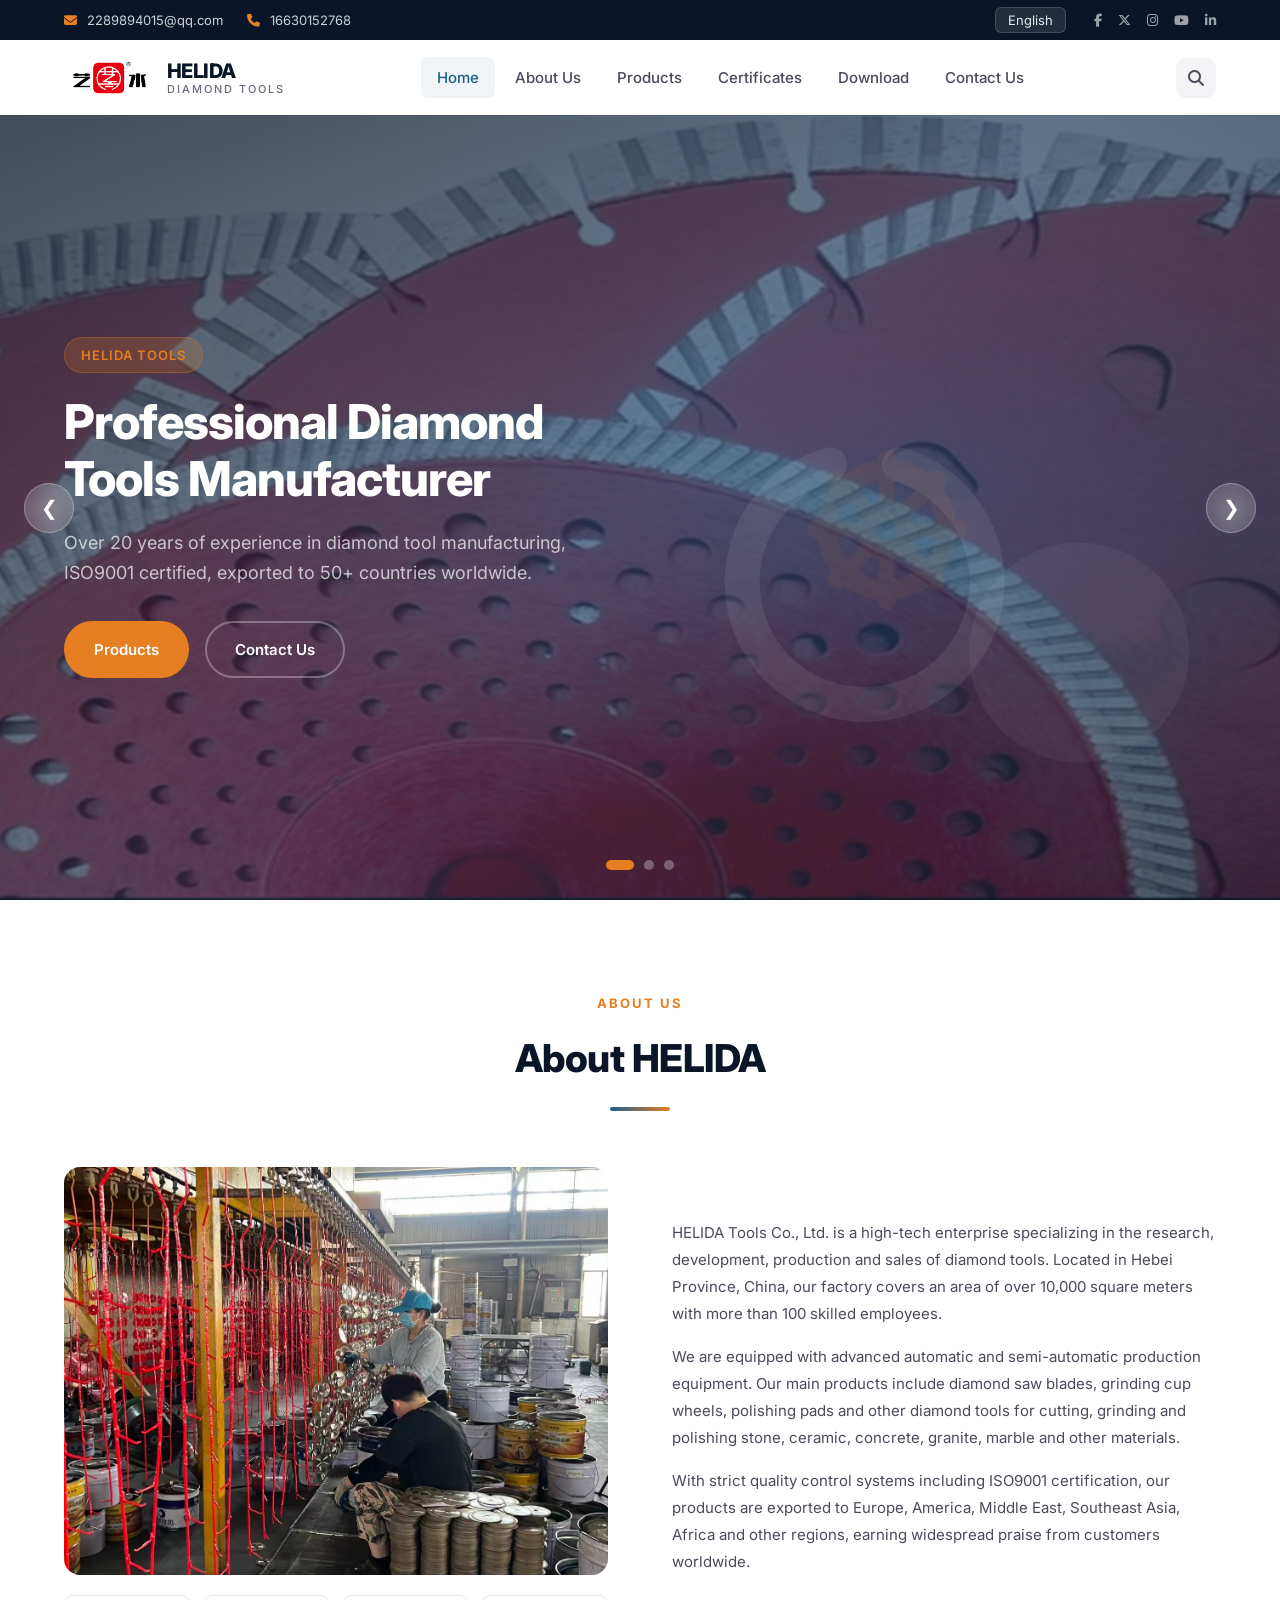
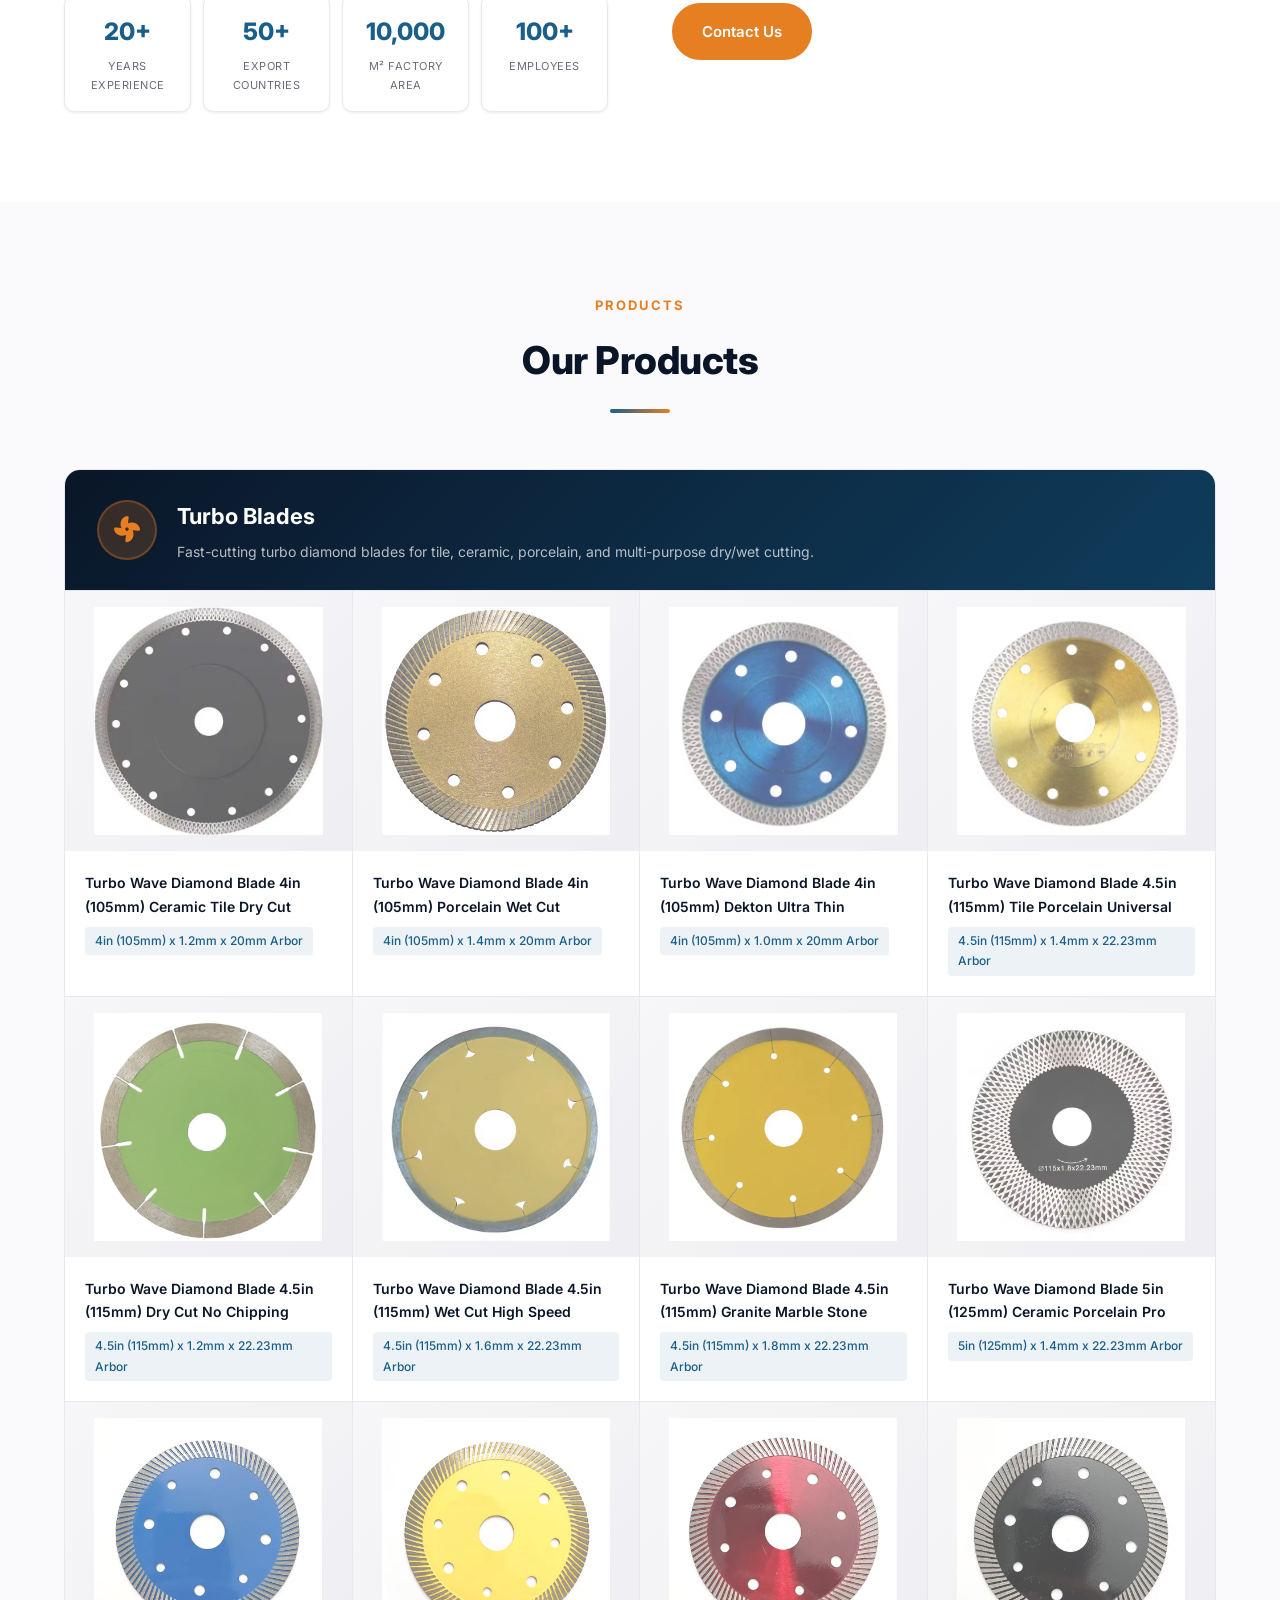
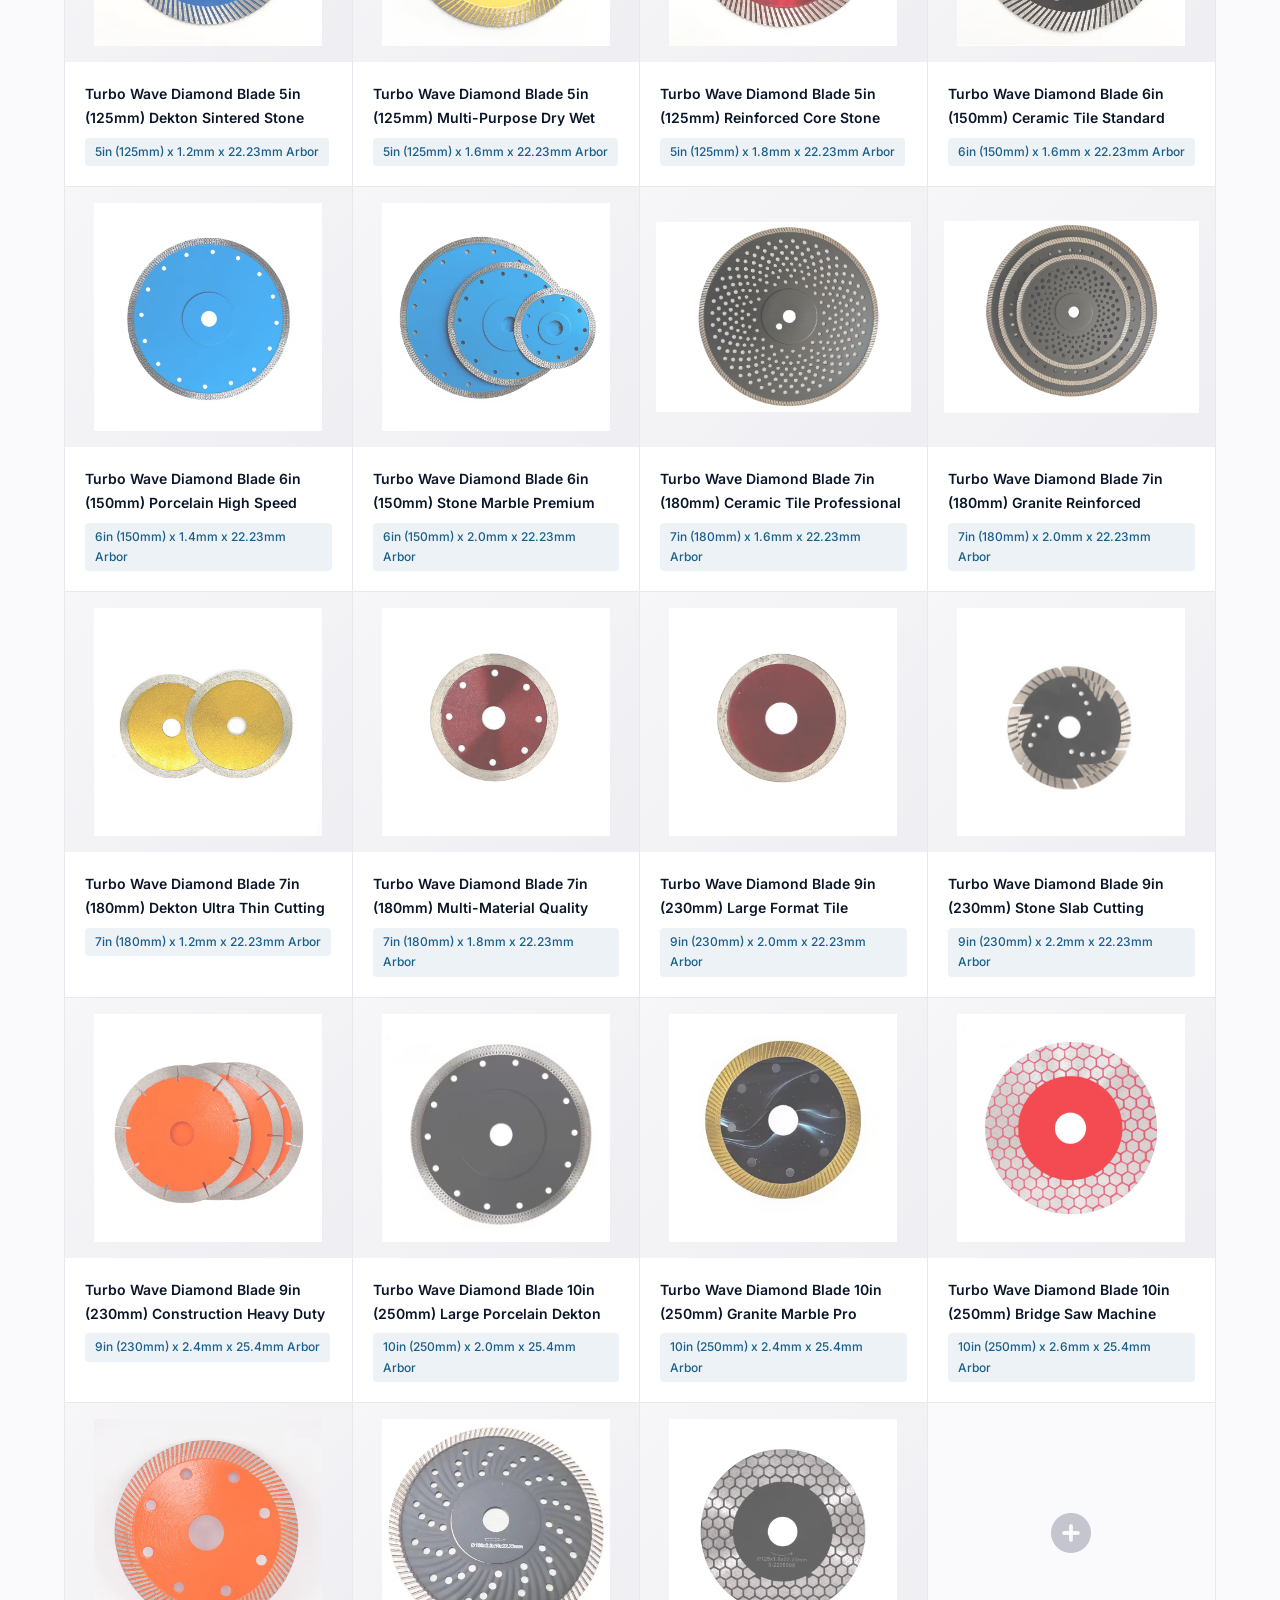
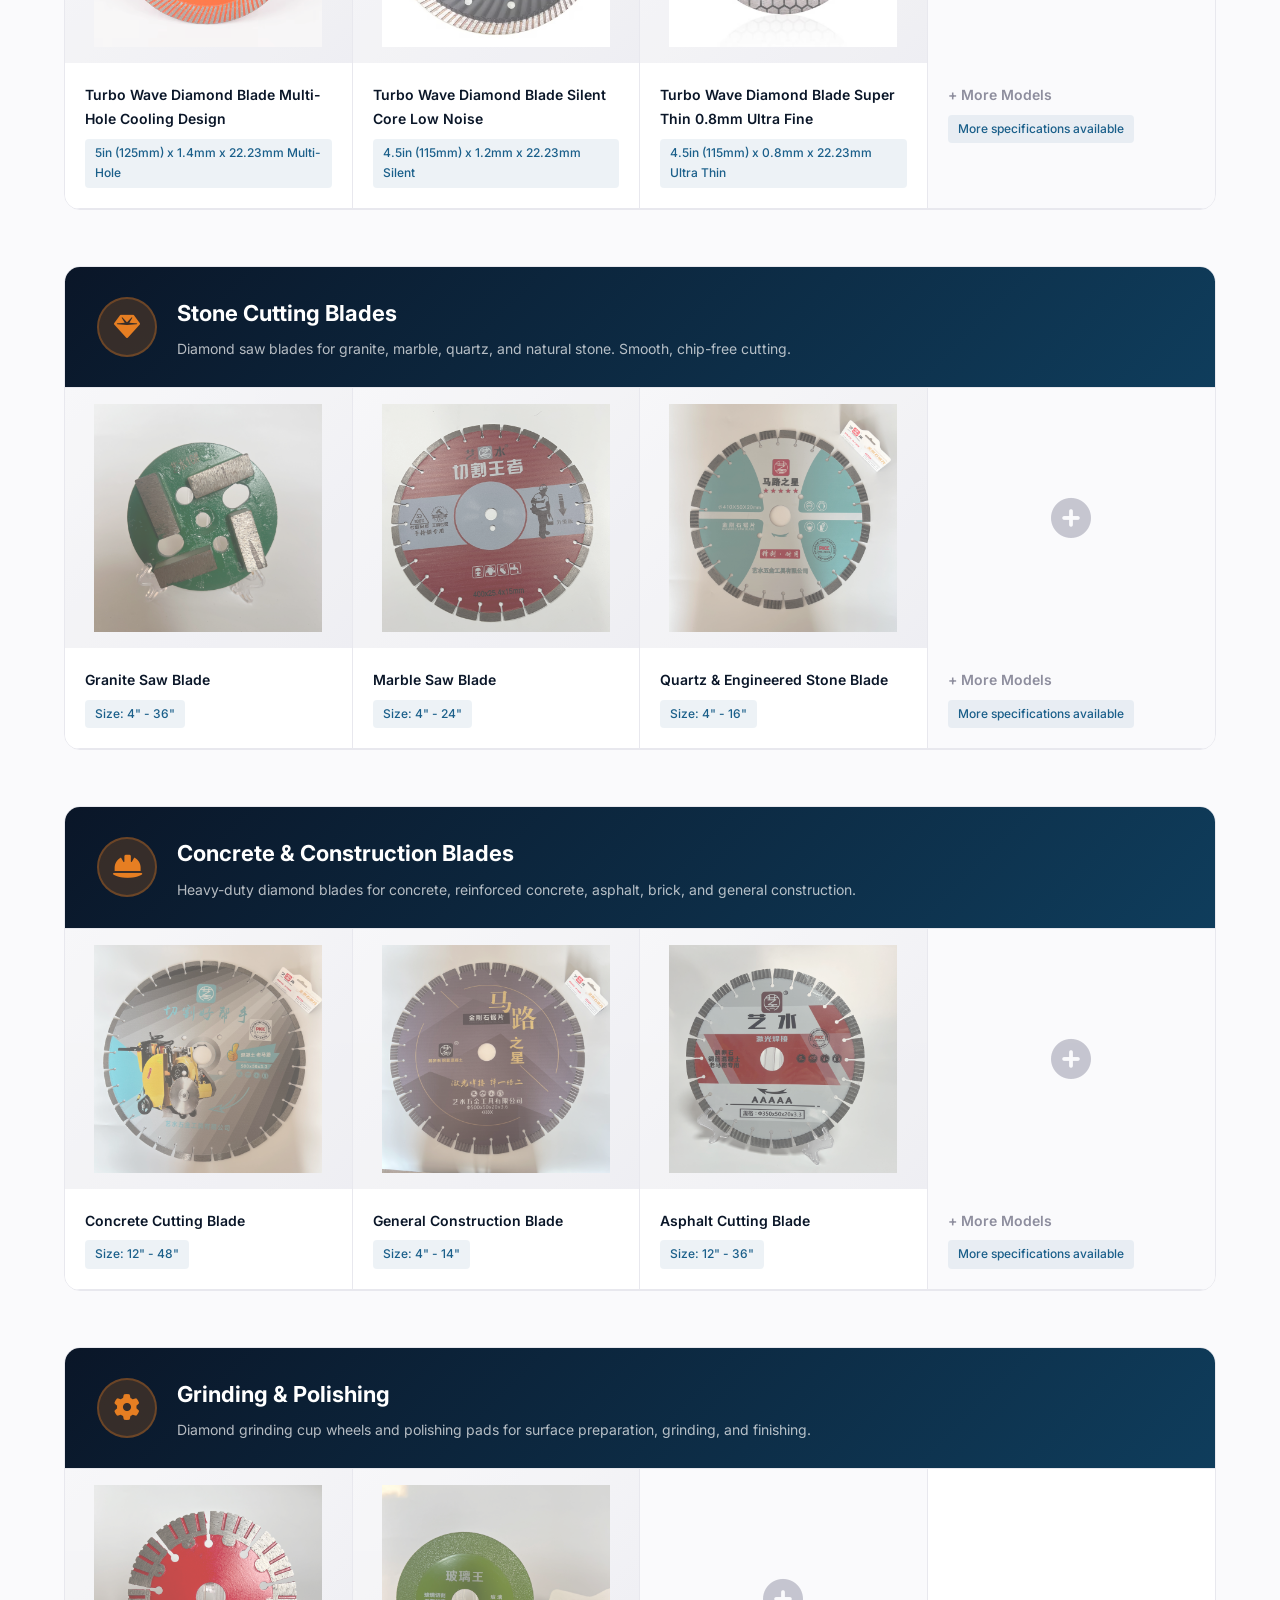
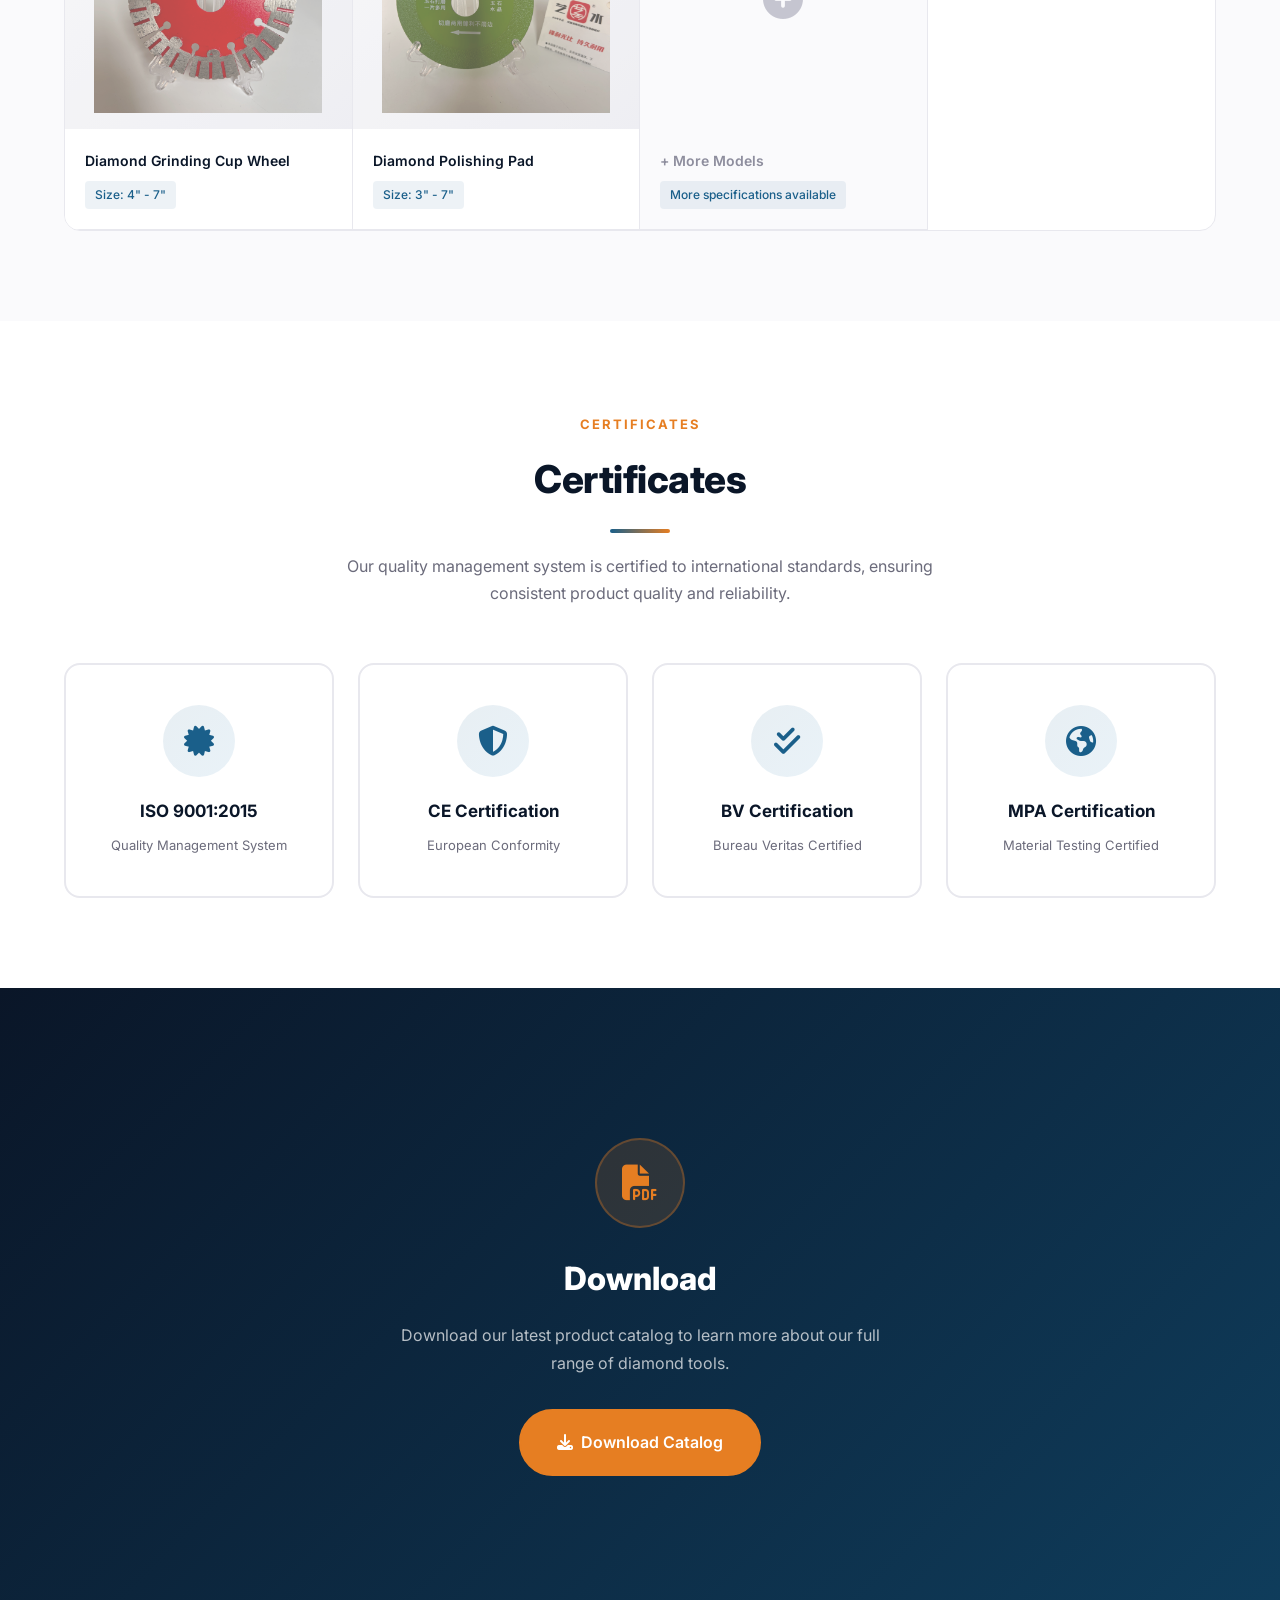
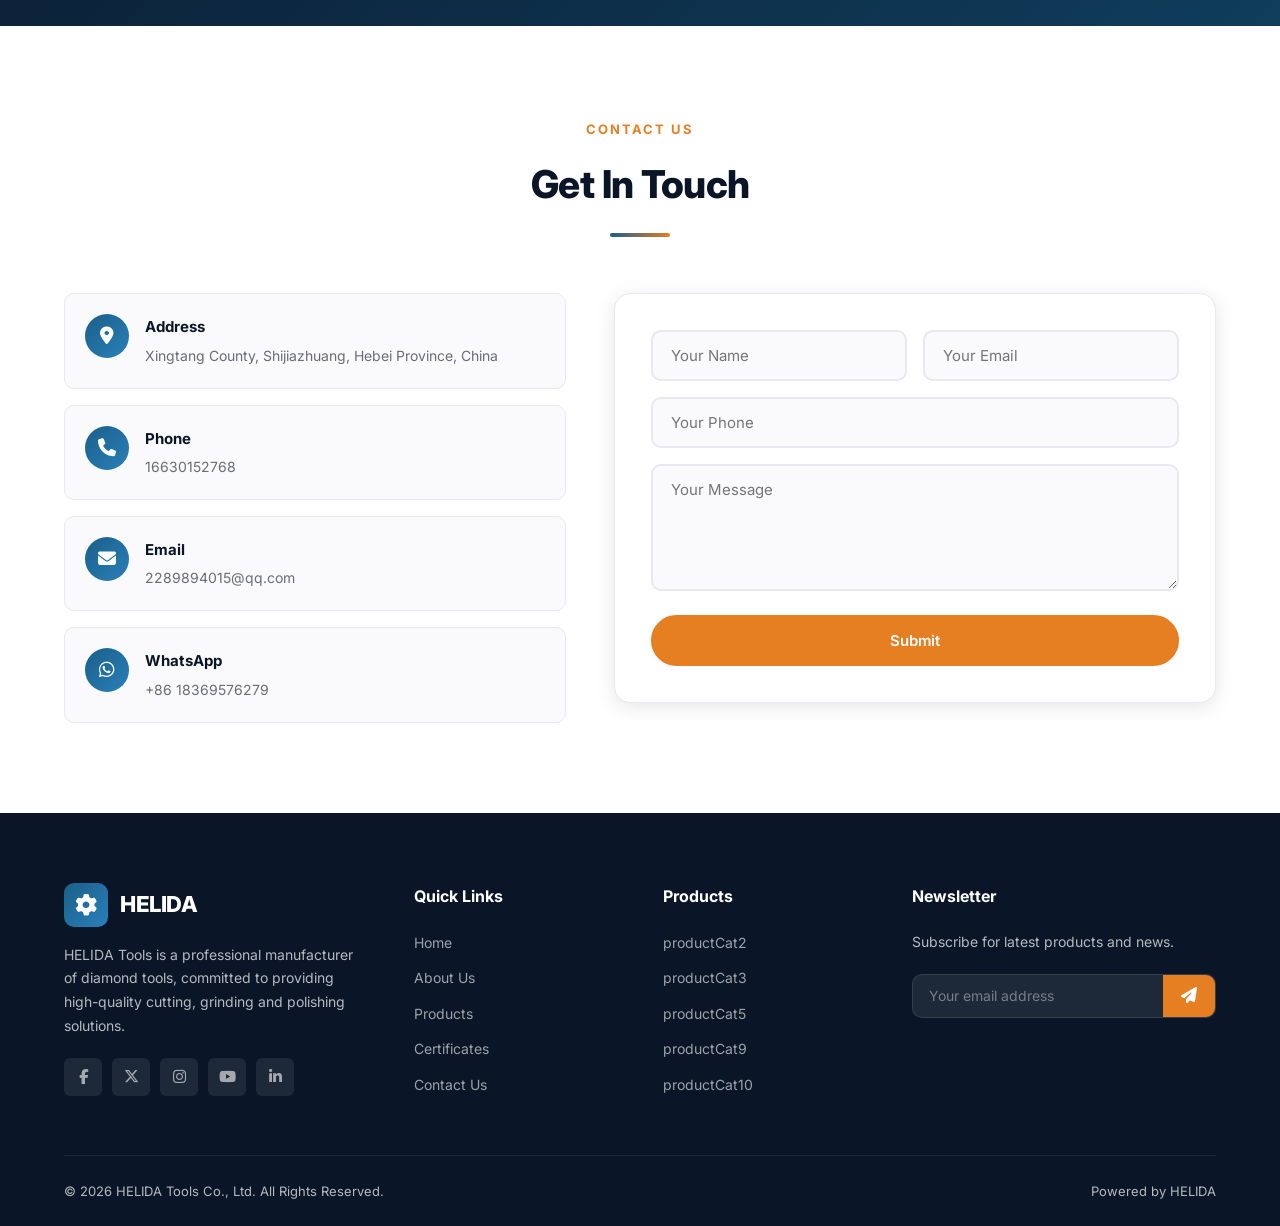
==== commit cf251e96: "添加产品点击自动推送到留言框功能 - 点击任意产品卡片自动滚动到留言区域 - 显示产品图片、名称、规格的询价指示器 - 产品信息自动填入表单隐藏字段，随邮件发送 - 支持点击×号清除询价产品  Co-" ====
--- a/index.html
+++ b/index.html
@@ -477,10 +477,26 @@
                     </div>
                 </div>
                 <div class="contact-form-wrap">
+                    <!-- Product Inquiry Indicator -->
+                    <div class="inquiry-product" id="inquiryProduct" style="display:none">
+                        <div class="inquiry-header">
+                            <i class="fas fa-shopping-cart"></i>
+                            <span data-i18n="inquiryAbout">Inquiring About</span>
+                        </div>
+                        <div class="inquiry-card">
+                            <img id="inquiryImg" src="" alt="">
+                            <div class="inquiry-info">
+                                <strong id="inquiryTitle"></strong>
+                                <span id="inquirySize"></span>
+                            </div>
+                            <button class="inquiry-remove" onclick="clearInquiry()" title="Remove">×</button>
+                        </div>
+                    </div>
                     <form class="contact-form" id="contactForm" action="https://formsubmit.co/2289894015@qq.com" method="POST">
                         <input type="hidden" name="_subject" value="HELIDA Website - New Inquiry">
                         <input type="hidden" name="_captcha" value="false">
                         <input type="hidden" name="_next" value="https://www.helida-tools.com/#contact">
+                        <input type="hidden" name="Product" id="inquiryProductField" value="">
                         <div class="form-row">
                             <div class="form-group">
                                 <input type="text" name="Name" required data-i18n="contactFormName" placeholder="Your Name">
--- a/css/style.css
+++ b/css/style.css
@@ -776,7 +776,8 @@
 }
 
 .product-img {
-    height: 200px;
+    height: 260px;
+    padding: 16px;
     background: linear-gradient(135deg, var(--gray-100), var(--gray-200));
     display: flex;
     align-items: center;
@@ -791,7 +792,7 @@
 .product-img img {
     width: 100%;
     height: 100%;
-    object-fit: cover;
+    object-fit: contain;
     transition: var(--transition);
 }
 
@@ -908,7 +909,7 @@
 }
 
 .product-card-sub .product-img {
-    height: 200px;
+    height: 260px;
 }
 
 .product-card-sub h4 {
@@ -1247,6 +1248,80 @@
     font-size: 48px;
     display: block;
     margin-bottom: 16px;
+}
+
+/* ===== Product Inquiry Indicator ===== */
+.inquiry-product {
+    background: linear-gradient(135deg, rgba(26,95,138,0.05), rgba(230,126,34,0.08));
+    border: 1px dashed var(--primary);
+    border-radius: var(--radius);
+    padding: 16px;
+    margin-bottom: 16px;
+    animation: fadeInUp 0.3s ease;
+}
+.inquiry-header {
+    font-size: 13px;
+    color: var(--primary);
+    font-weight: 600;
+    margin-bottom: 10px;
+    display: flex;
+    align-items: center;
+    gap: 6px;
+}
+.inquiry-card {
+    display: flex;
+    align-items: center;
+    gap: 12px;
+    background: var(--white);
+    border-radius: var(--radius-sm);
+    padding: 10px 14px;
+    position: relative;
+}
+.inquiry-card img {
+    width: 64px;
+    height: 64px;
+    object-fit: contain;
+    border-radius: 4px;
+    border: 1px solid var(--gray-200);
+    background: var(--gray-50);
+    flex-shrink: 0;
+}
+.inquiry-info {
+    flex: 1;
+    min-width: 0;
+}
+.inquiry-info strong {
+    display: block;
+    font-size: 14px;
+    color: var(--dark);
+    margin-bottom: 2px;
+    white-space: nowrap;
+    overflow: hidden;
+    text-overflow: ellipsis;
+}
+.inquiry-info span {
+    font-size: 12px;
+    color: var(--gray-600);
+}
+.inquiry-remove {
+    width: 24px;
+    height: 24px;
+    border-radius: 50%;
+    border: 1px solid #e0e0e0;
+    background: #fff;
+    color: #999;
+    font-size: 14px;
+    cursor: pointer;
+    display: flex;
+    align-items: center;
+    justify-content: center;
+    flex-shrink: 0;
+    transition: all 0.2s;
+}
+.inquiry-remove:hover {
+    background: #fee;
+    border-color: #fcc;
+    color: #e74c3c;
 }
 
 /* ===== Footer ===== */
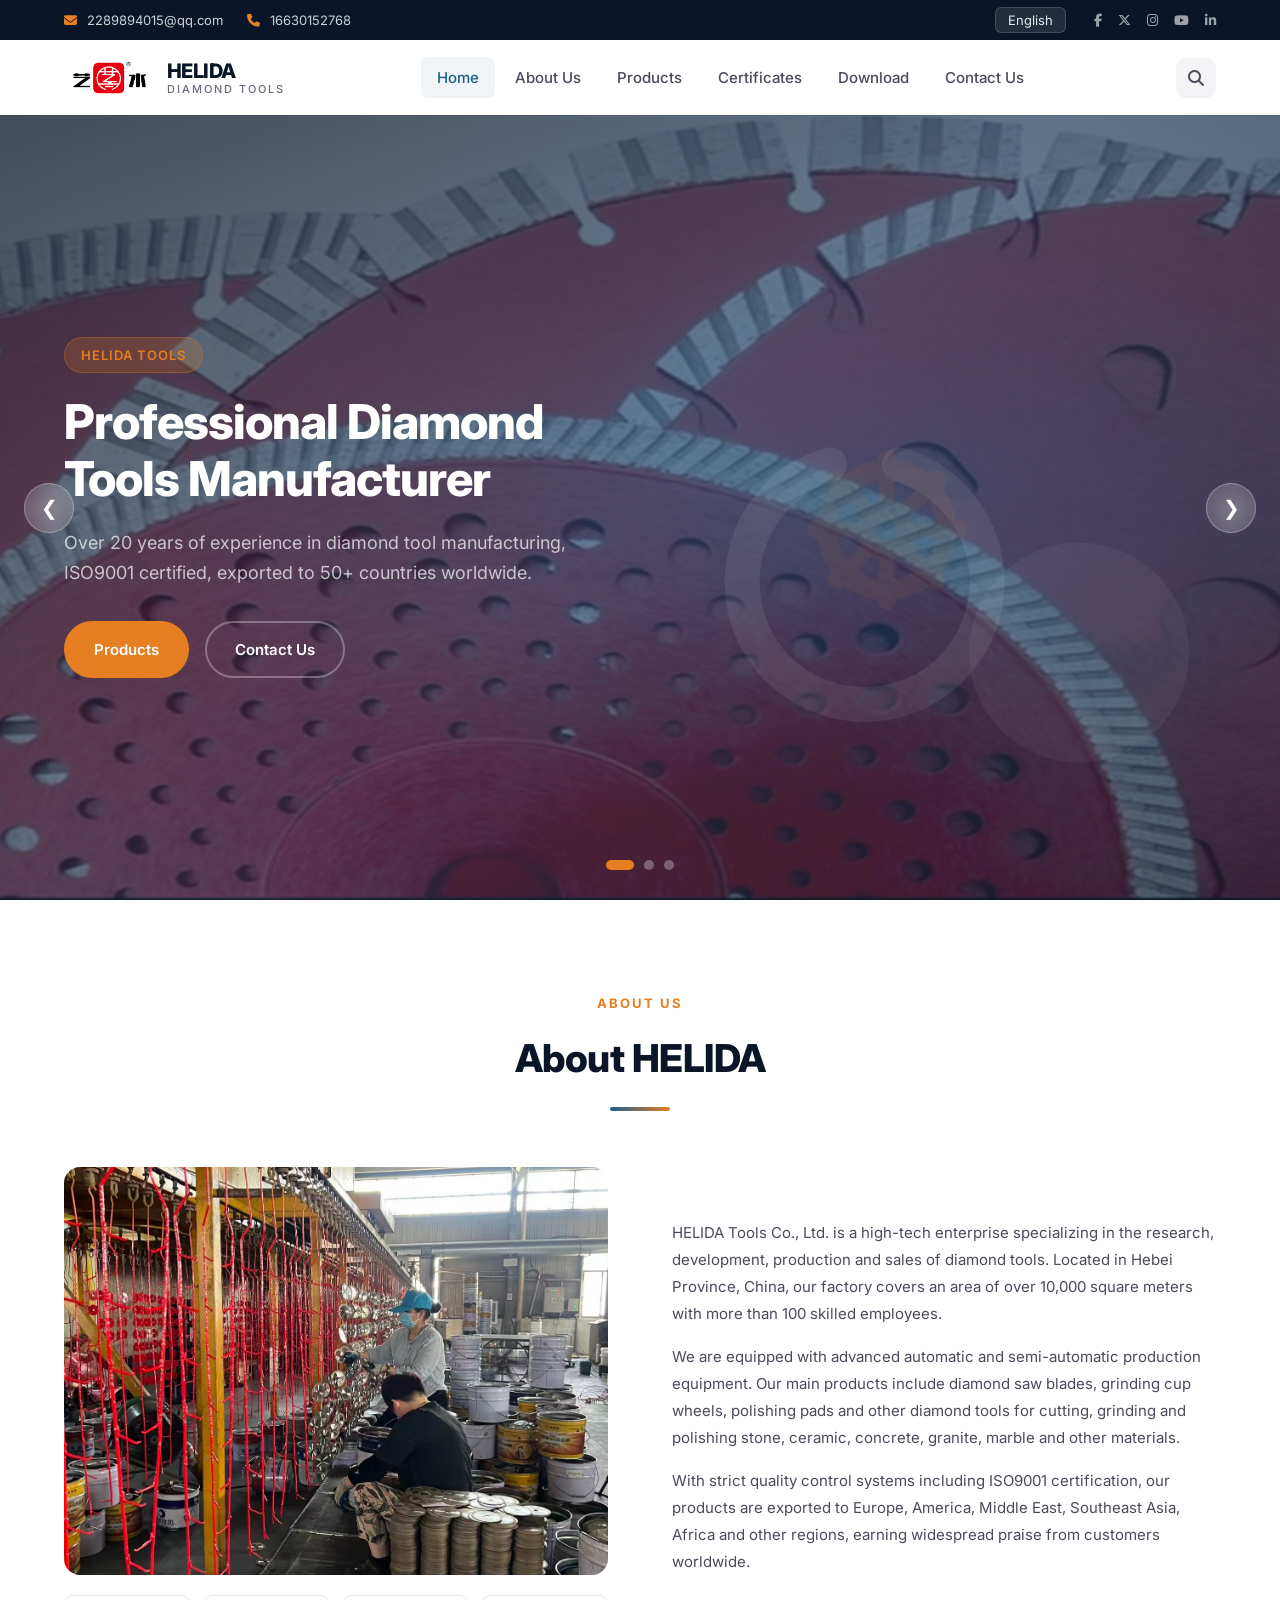
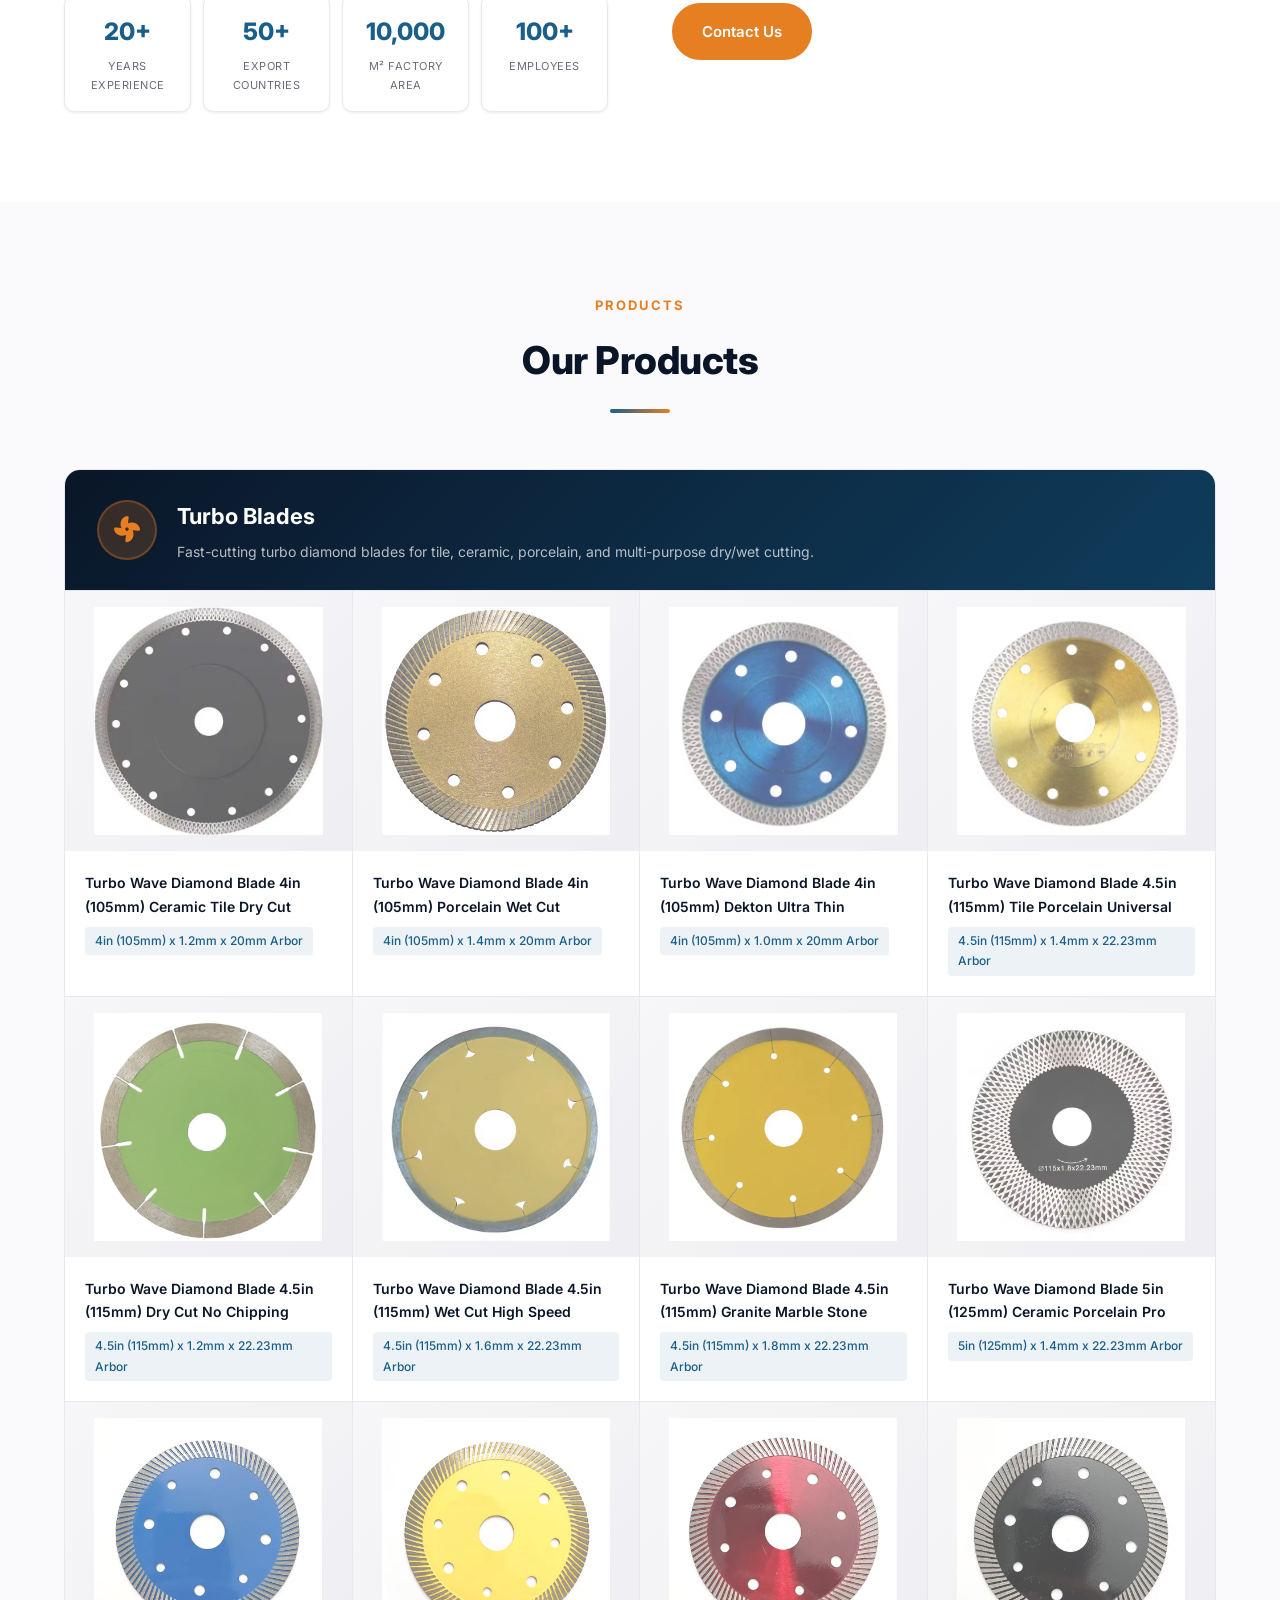
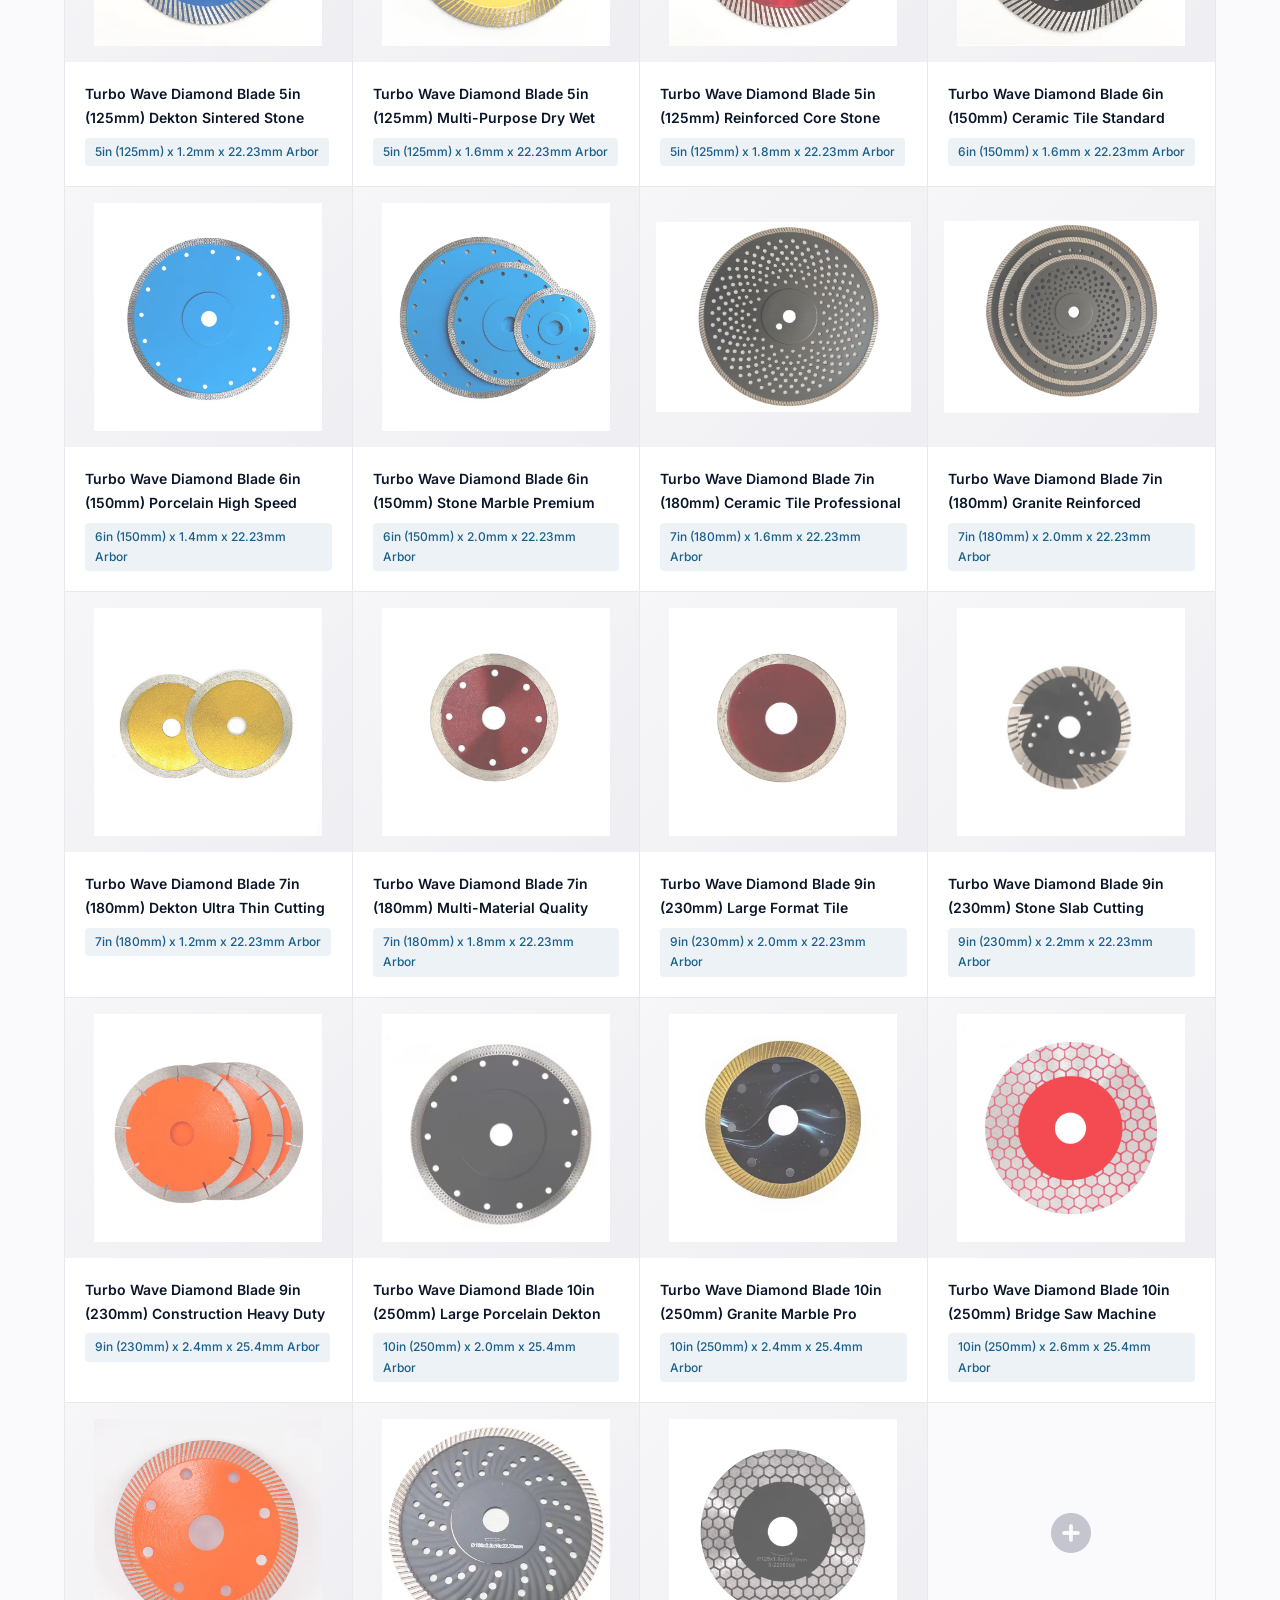
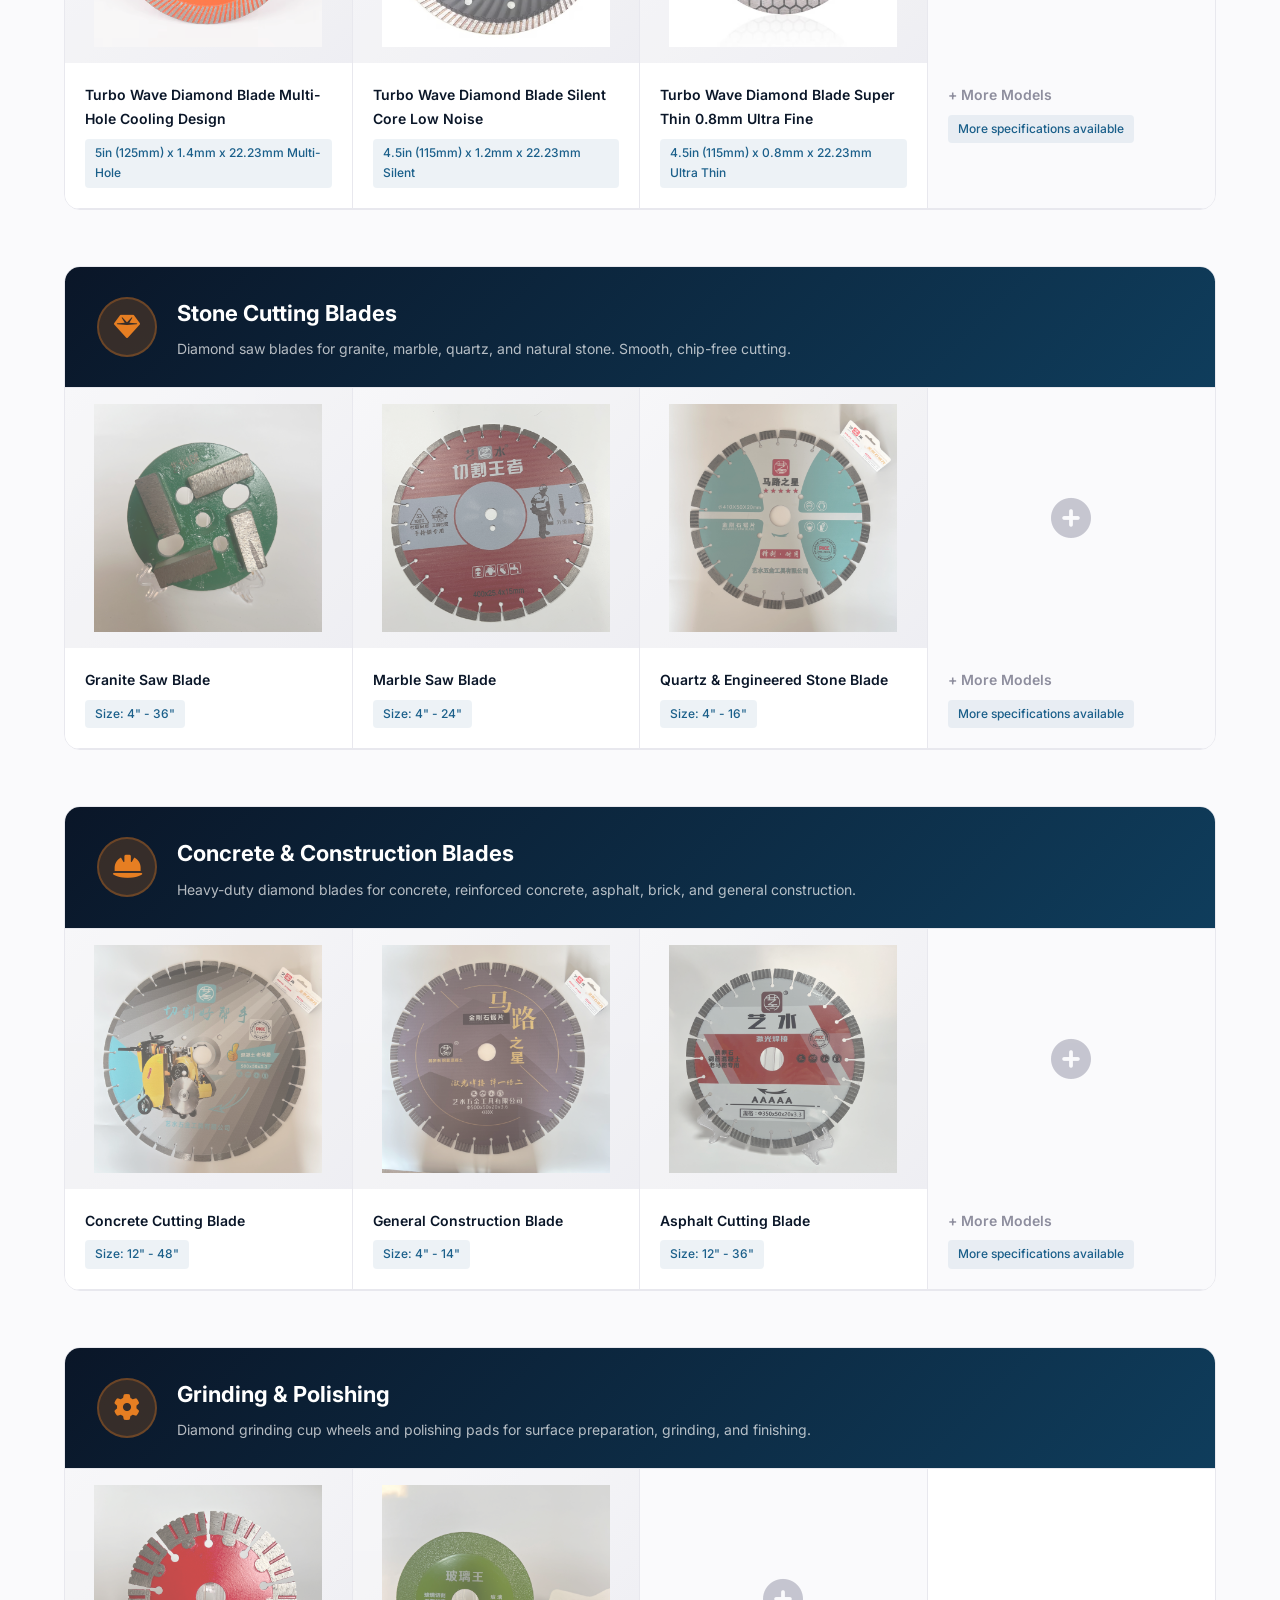
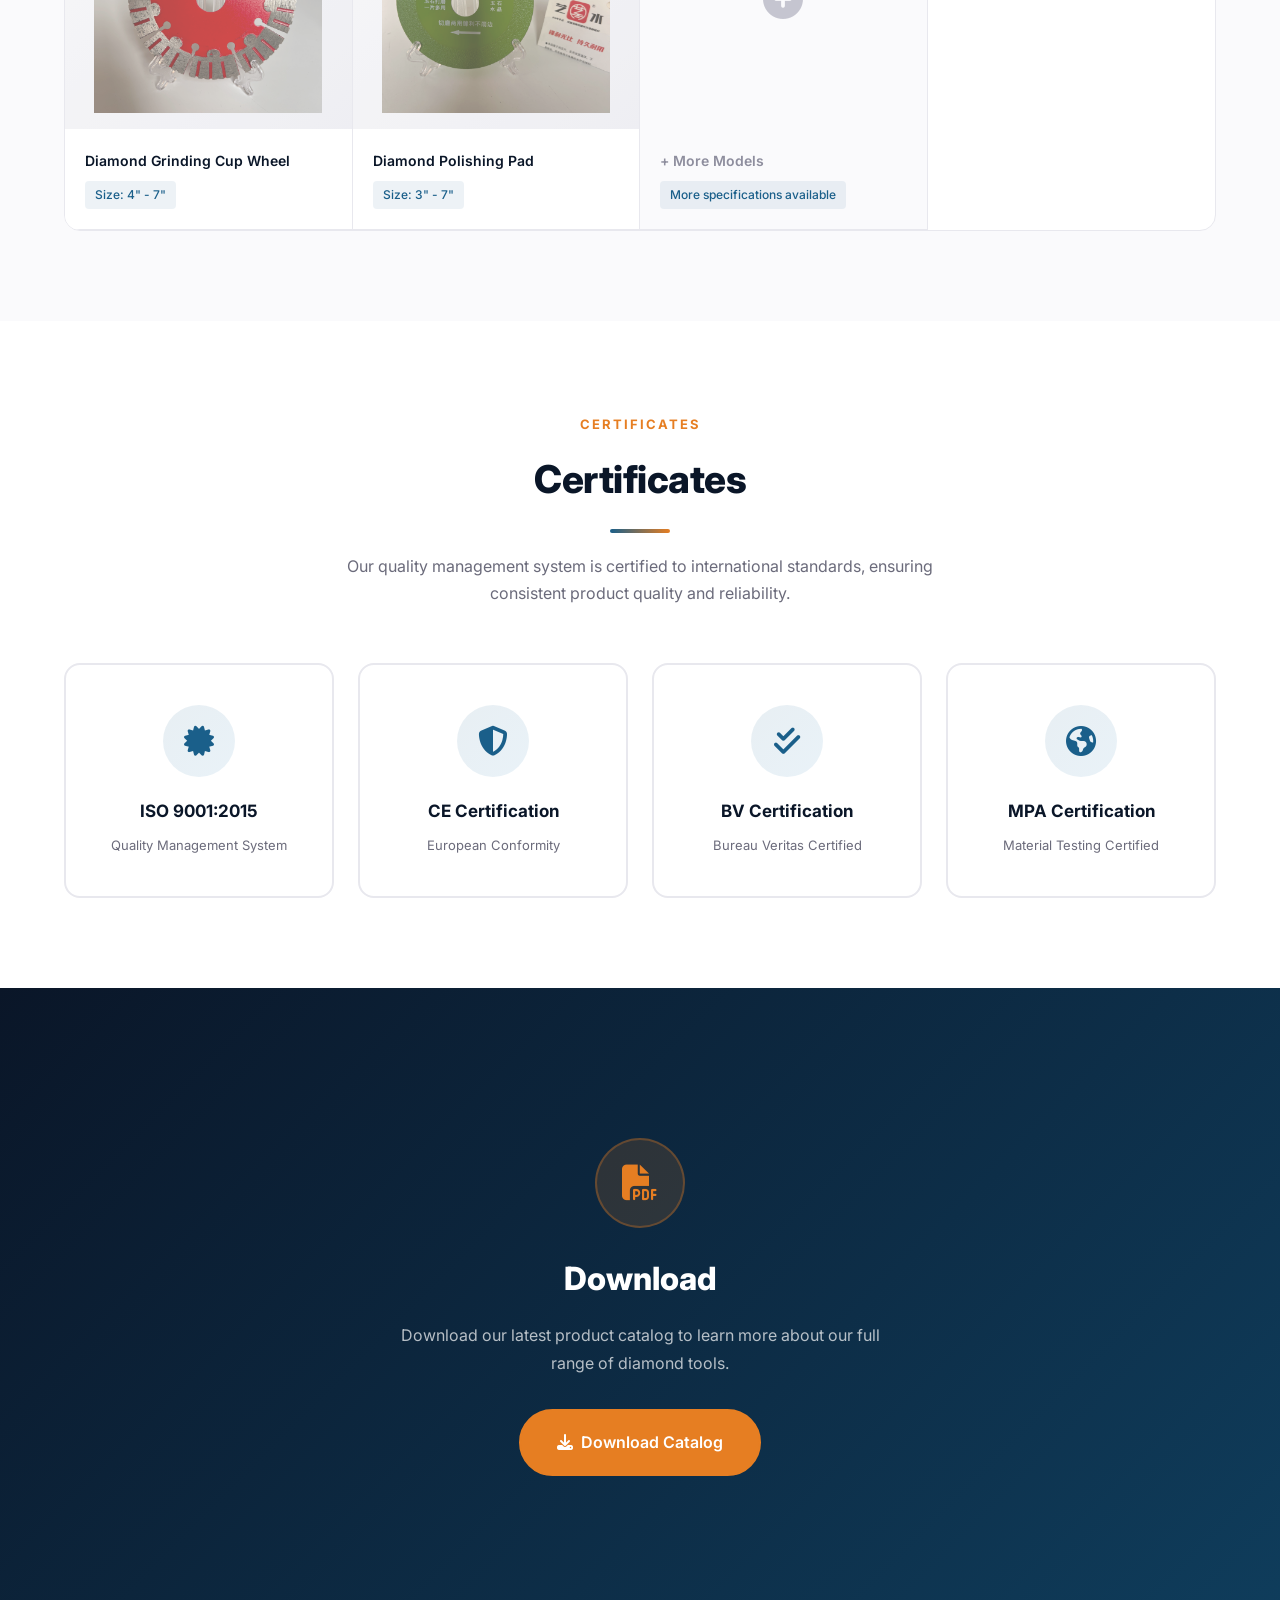
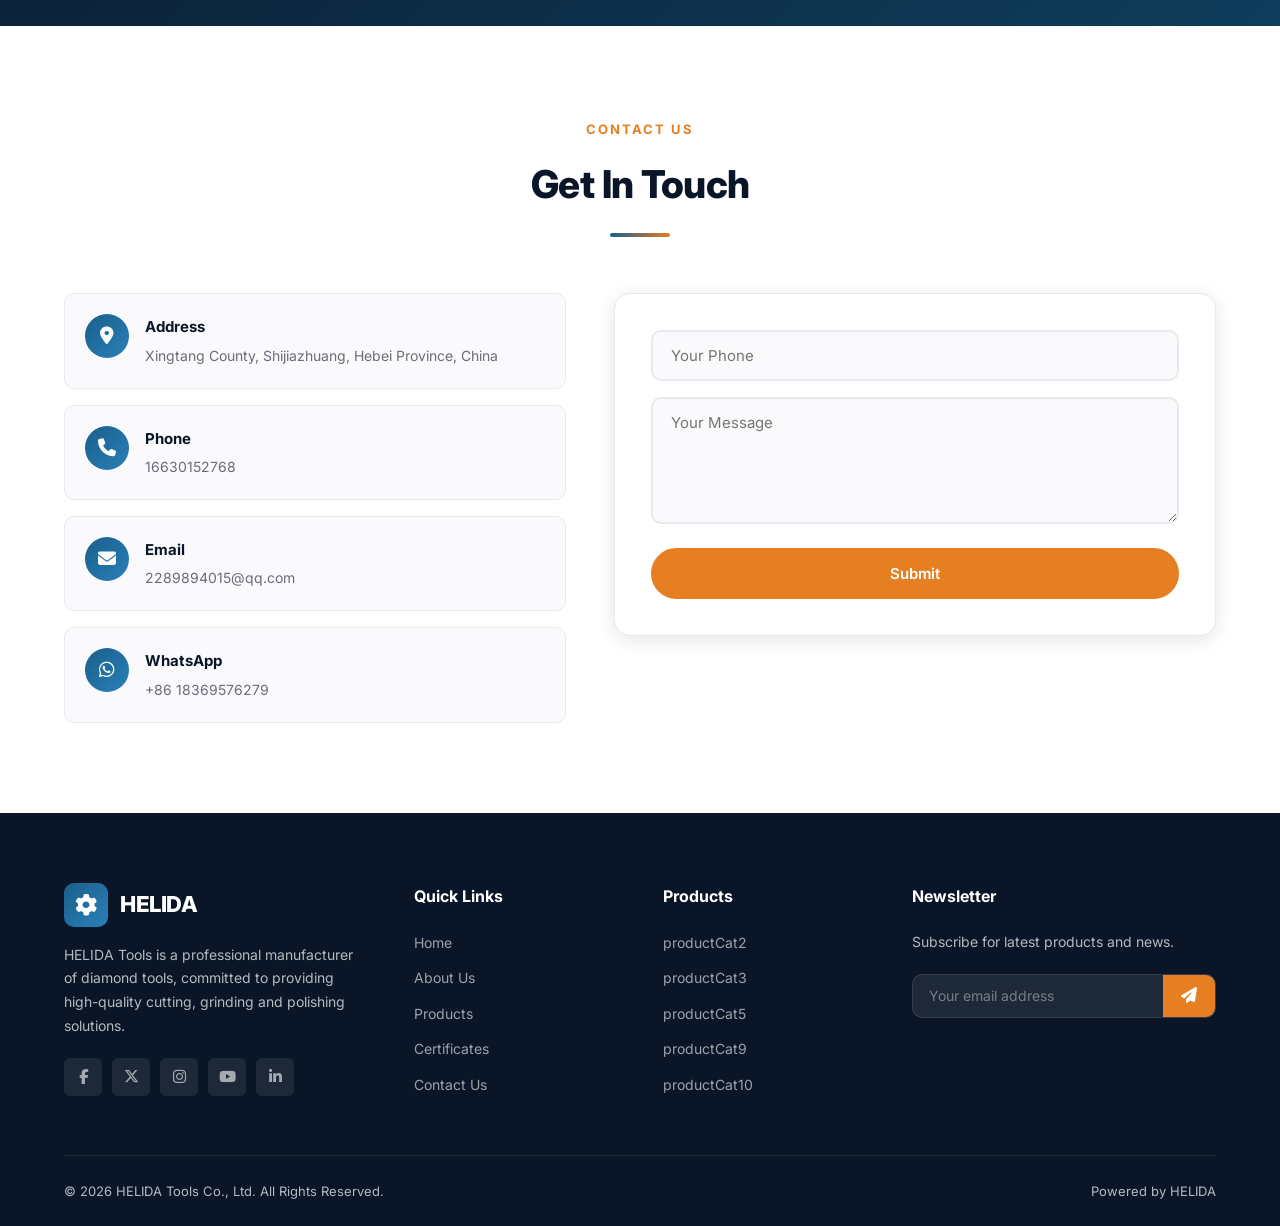
==== commit a479ac25: "简化联系表单：仅需填写电话和留言，姓名邮箱改为隐藏字段" ====
--- a/index.html
+++ b/index.html
@@ -492,26 +492,20 @@
                             <button class="inquiry-remove" onclick="clearInquiry()" title="Remove">×</button>
                         </div>
                     </div>
-                    <form class="contact-form" id="contactForm" action="https://formsubmit.co/2289894015@qq.com" method="POST">
+                    <form class="contact-form" id="contactForm" action="https://formsubmit.co/2289894015@qq.com" method="POST" onsubmit="handleContactSubmit(event)">
                         <input type="hidden" name="_subject" value="HELIDA Website - New Inquiry">
                         <input type="hidden" name="_captcha" value="false">
                         <input type="hidden" name="_next" value="https://www.helida-tools.com/#contact">
                         <input type="hidden" name="Product" id="inquiryProductField" value="">
-                        <div class="form-row">
-                            <div class="form-group">
-                                <input type="text" name="Name" required data-i18n="contactFormName" placeholder="Your Name">
-                            </div>
-                            <div class="form-group">
-                                <input type="email" name="Email" required data-i18n="contactFormEmail" placeholder="Your Email">
-                            </div>
-                        </div>
+                        <input type="hidden" name="Name" value="Website Inquiry">
+                        <input type="hidden" name="Email" value="inquiry@helida-tools.com">
                         <div class="form-group">
-                            <input type="tel" name="Phone" data-i18n="contactFormPhone" placeholder="Your Phone">
+                            <input type="tel" name="Phone" required data-i18n="contactFormPhone" placeholder="Your Phone / WhatsApp">
                         </div>
                         <div class="form-group">
-                            <textarea rows="5" name="Message" required data-i18n="contactFormMsg" placeholder="Your Message"></textarea>
-                        </div>
-                        <button type="submit" class="btn btn-primary btn-block" data-i18n="contactFormSubmit">Submit</button>
+                            <textarea rows="5" name="Message" required data-i18n="contactFormMsg" placeholder="Your Message (Product, Quantity, Destination...)"></textarea>
+                        </div>
+                        <button type="submit" class="btn btn-primary btn-block" data-i18n="contactFormSubmit">Send Inquiry</button>
                     </form>
                     <div class="form-success" id="formSuccess" style="display:none">
                         <i class="fas fa-check-circle"></i>
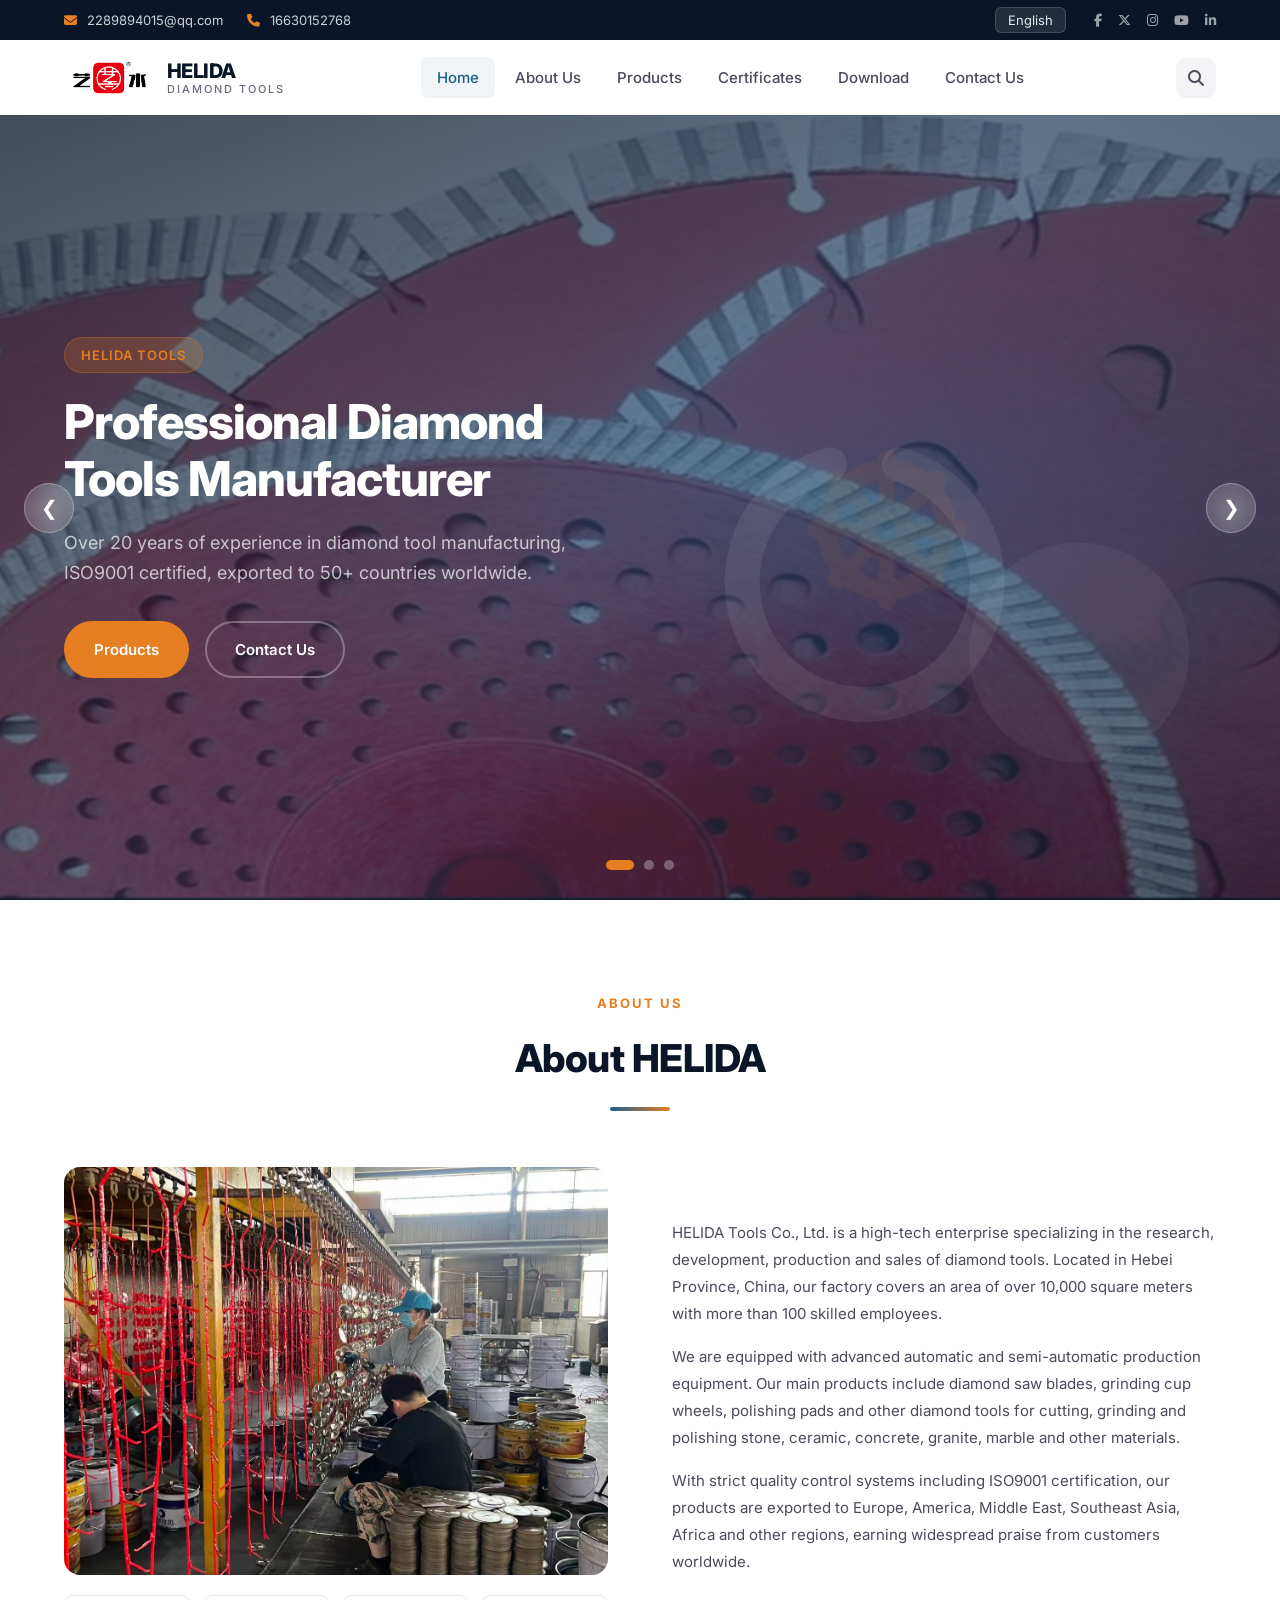
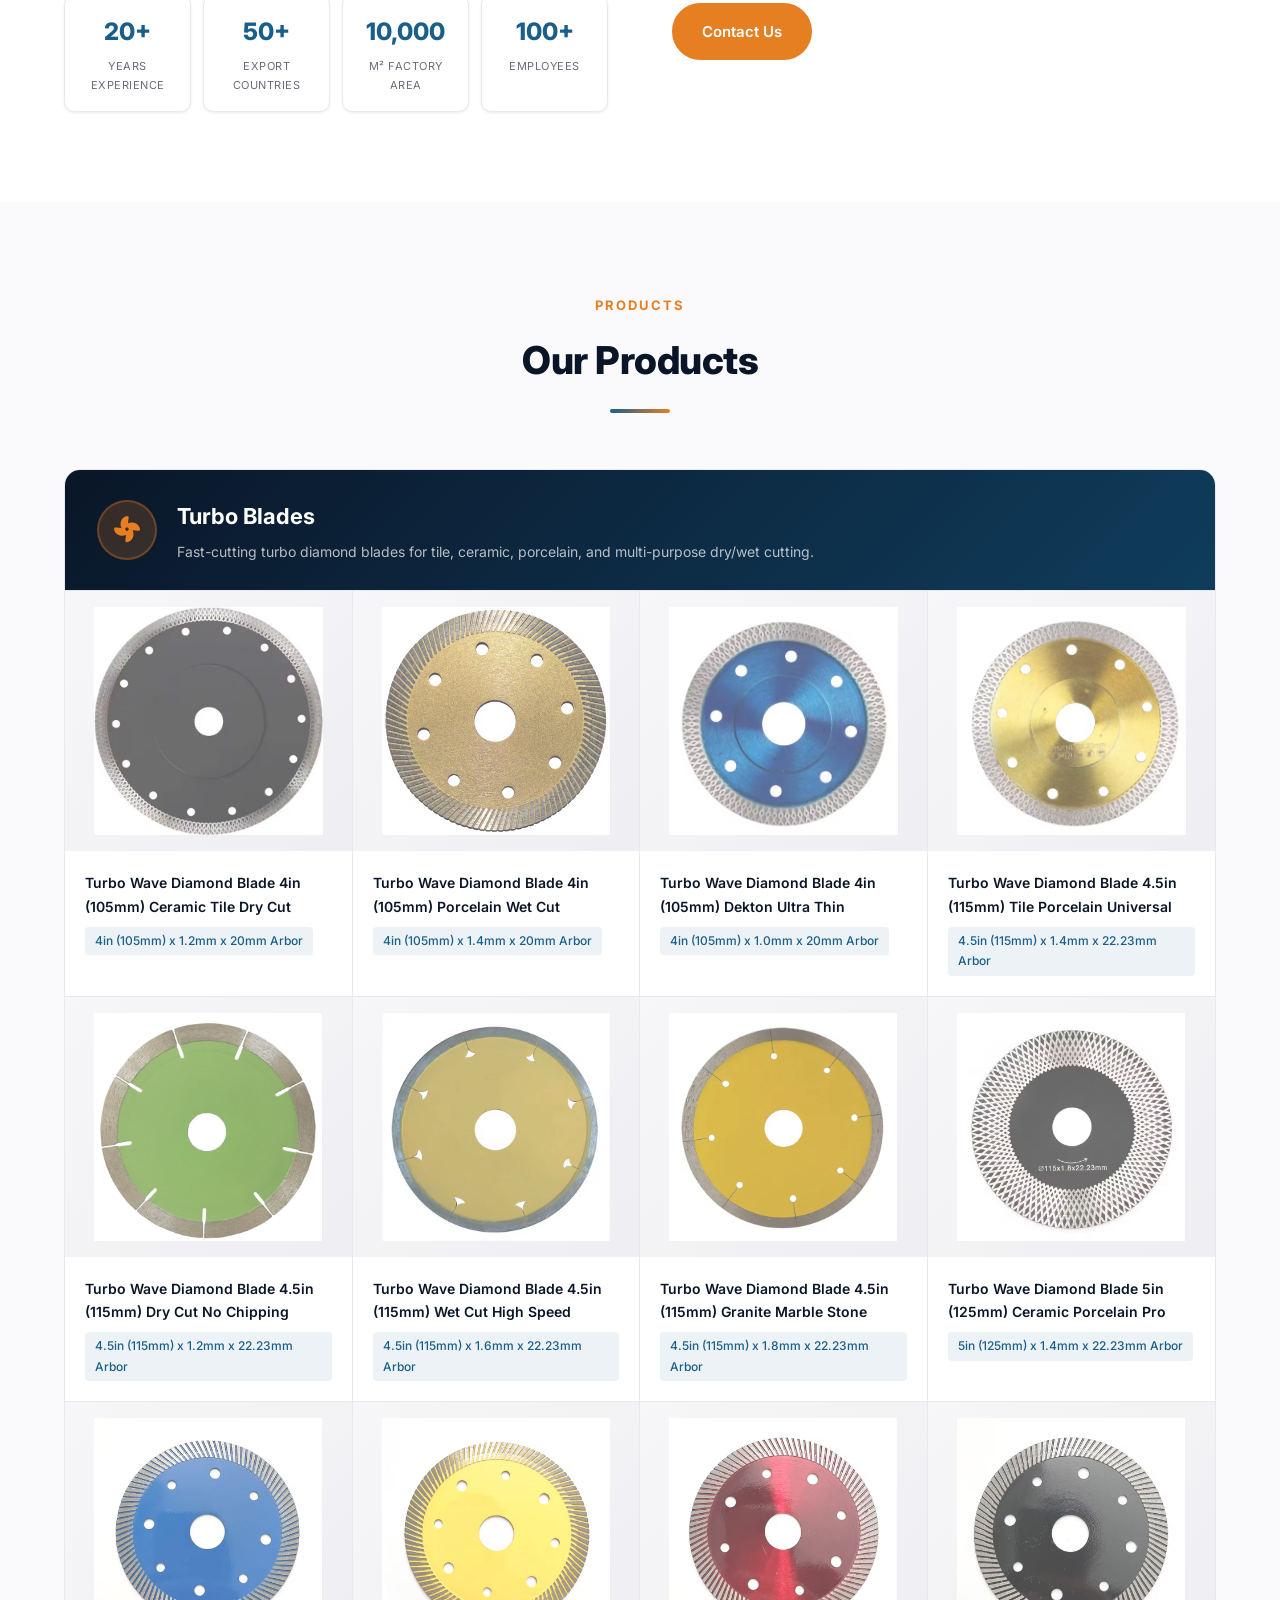
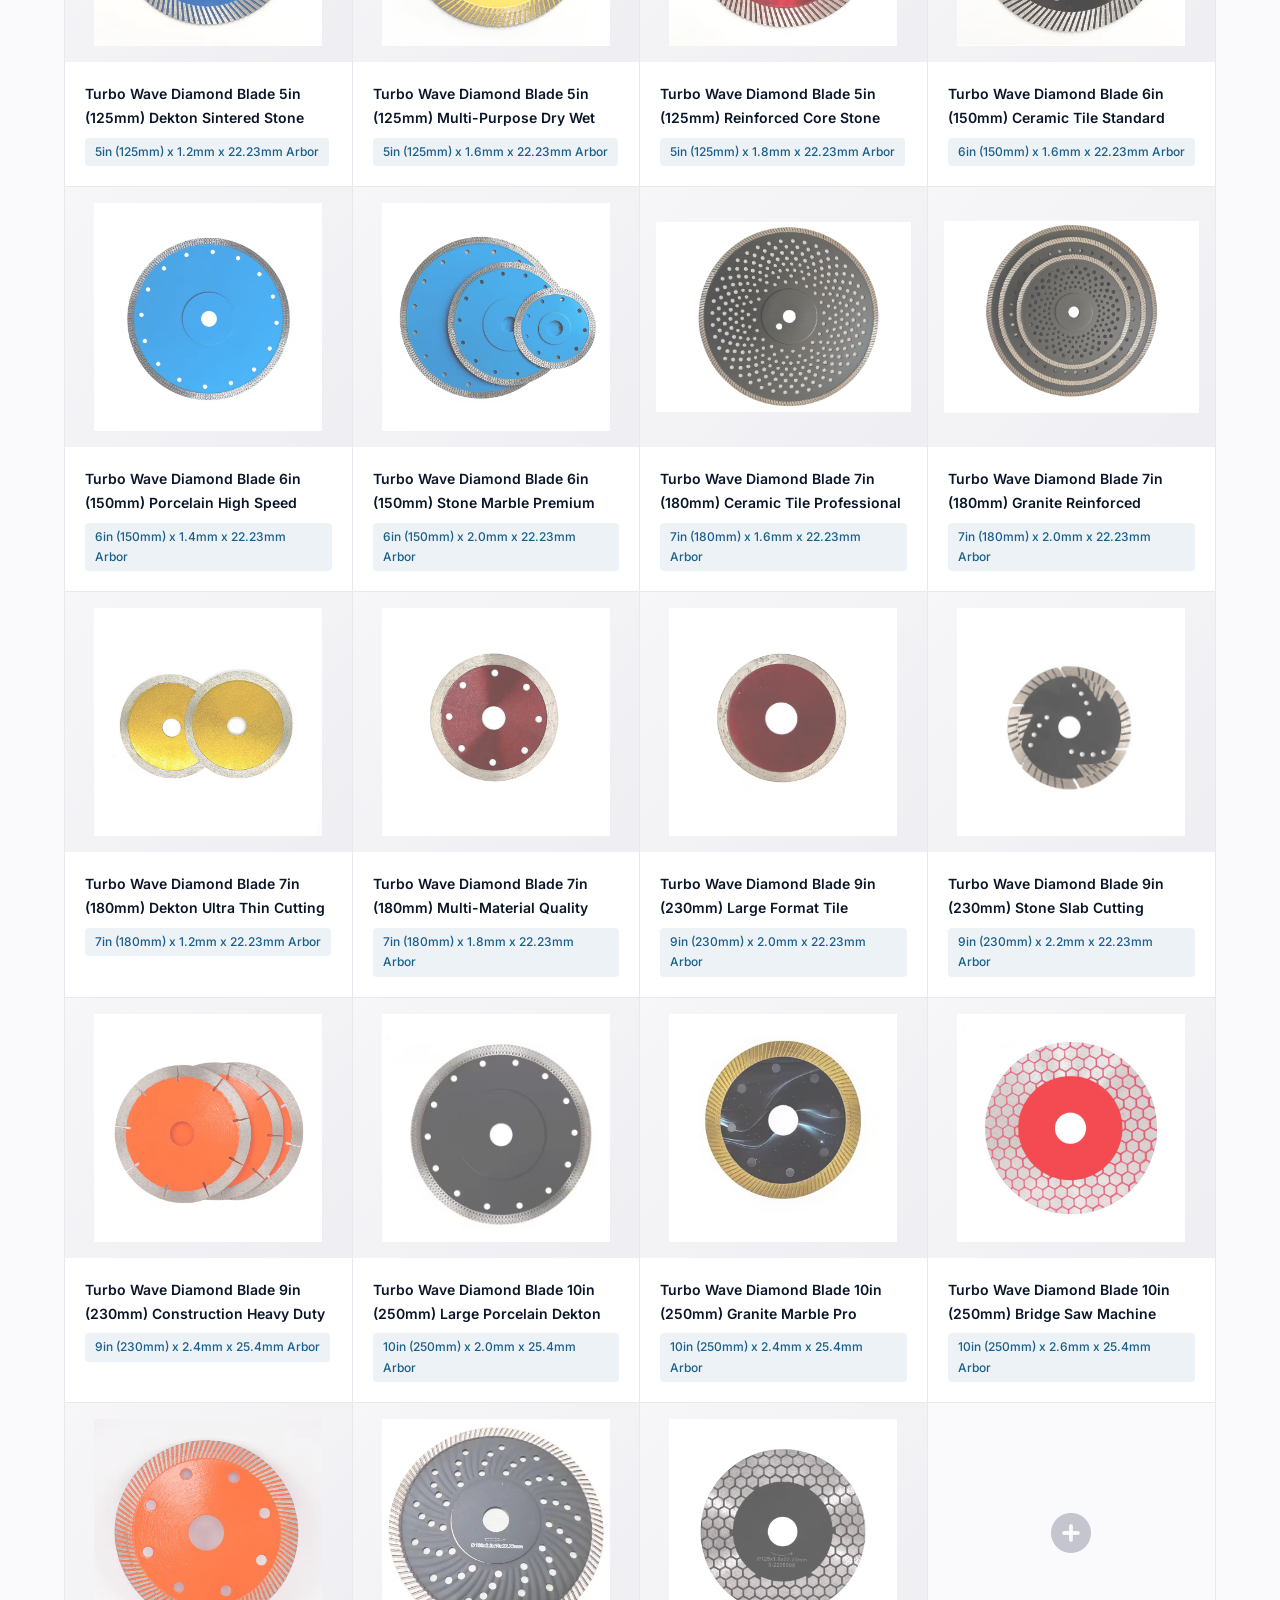
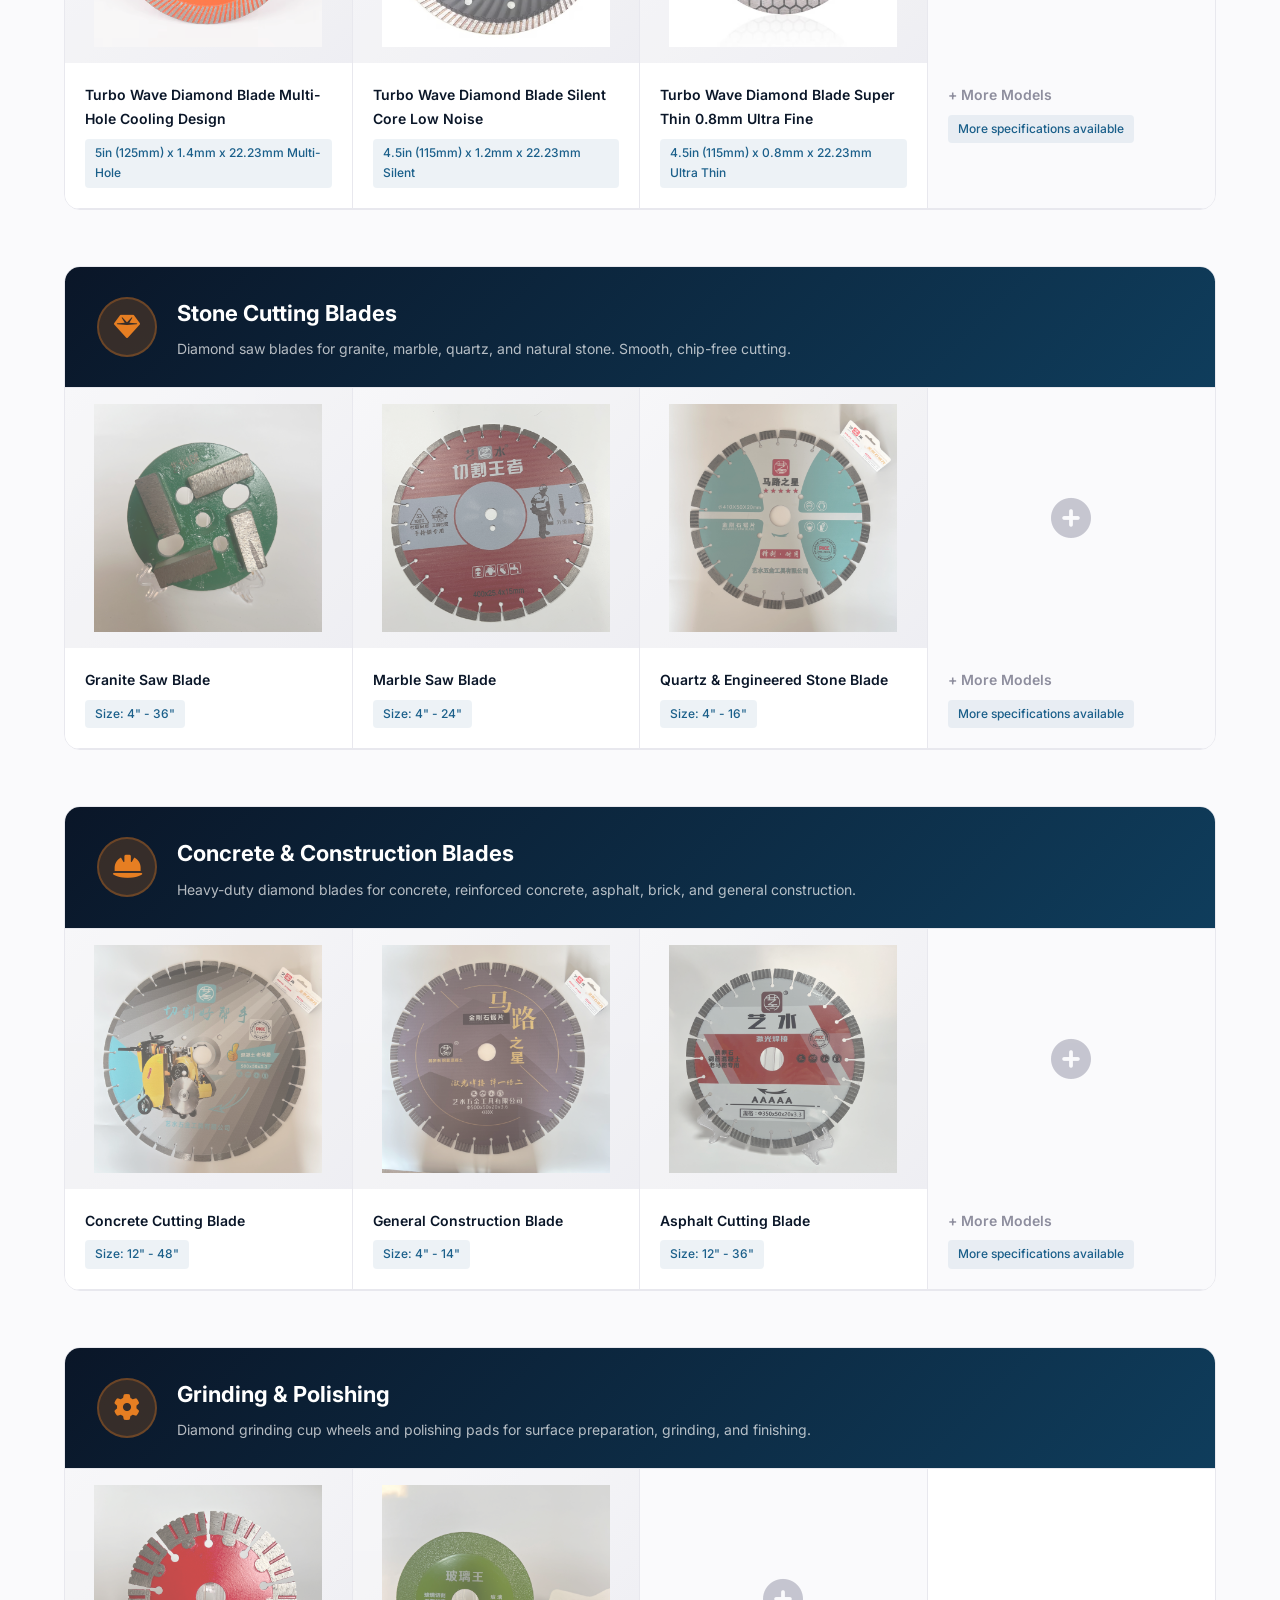
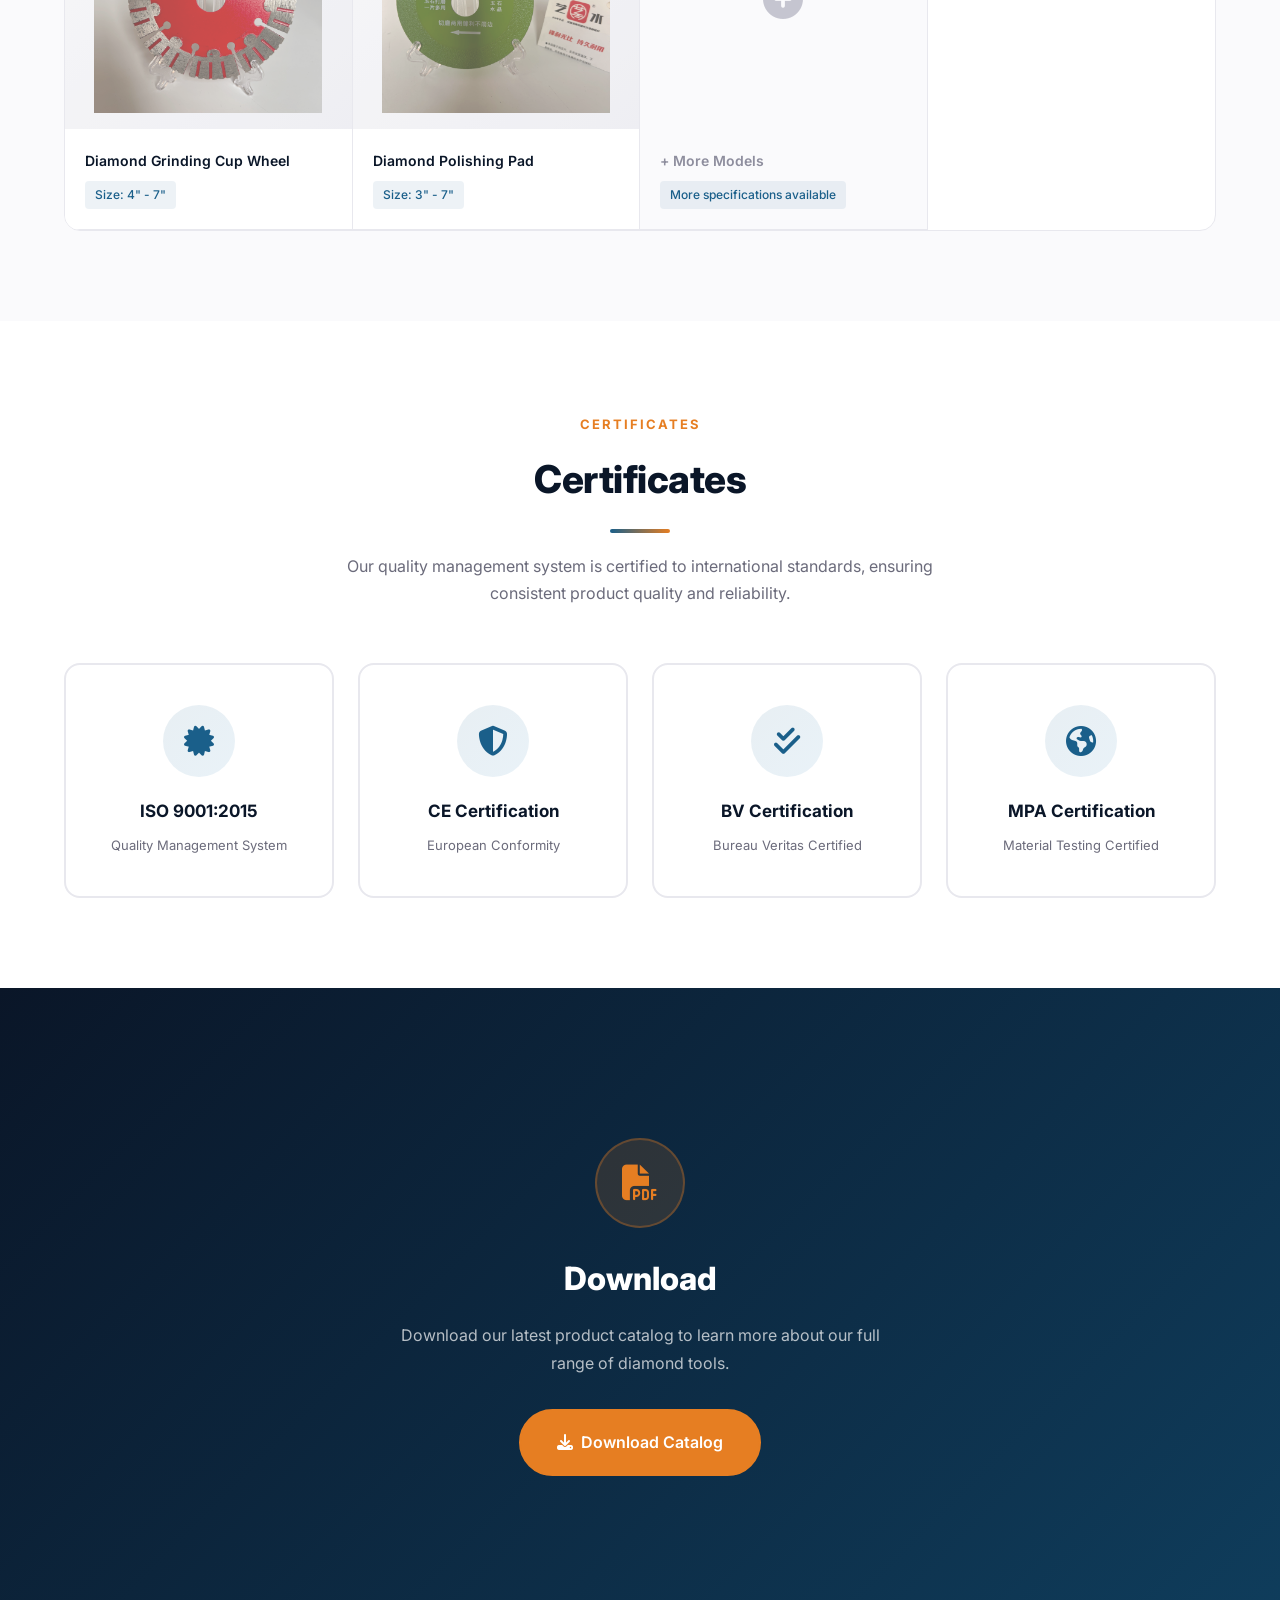
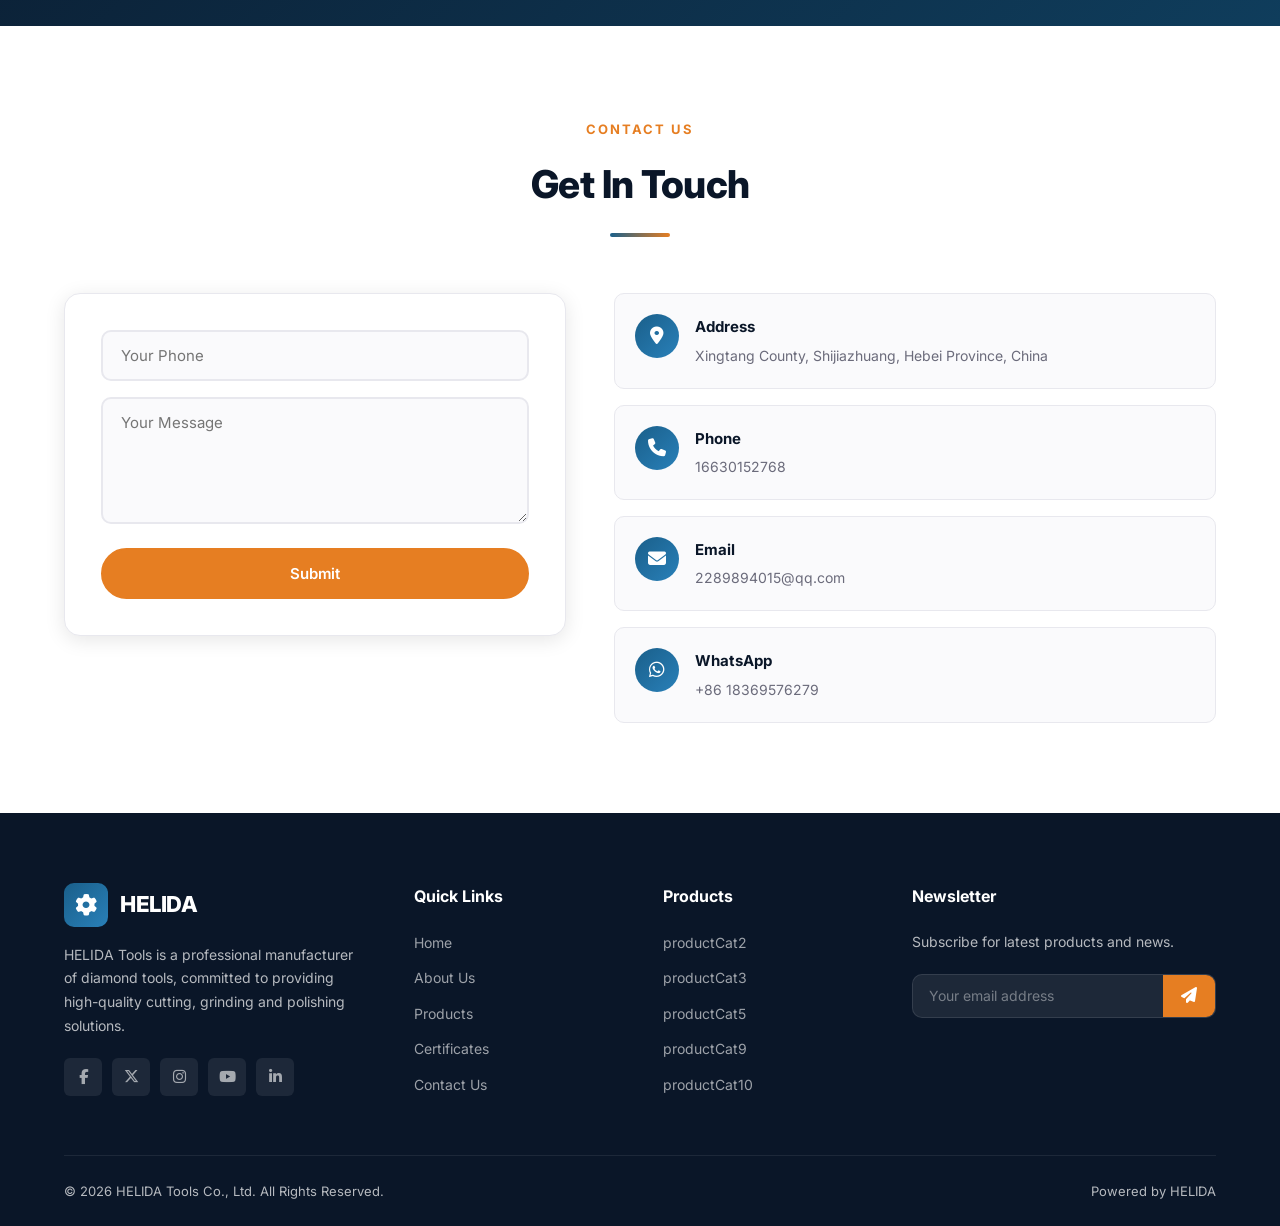
==== commit 3dc0cdbf: "调换联系表单和联系信息的位置，表单在前信息在后" ====
--- a/index.html
+++ b/index.html
@@ -446,36 +446,6 @@
                 <div class="section-divider"></div>
             </div>
             <div class="contact-grid">
-                <div class="contact-info">
-                    <div class="contact-info-card">
-                        <div class="contact-icon-circle"><i class="fas fa-map-marker-alt"></i></div>
-                        <div>
-                            <h4 data-i18n="contactAddress">Address</h4>
-                            <p data-i18n="contactAddrVal">Xingtang County, Shijiazhuang, Hebei Province, China</p>
-                        </div>
-                    </div>
-                    <div class="contact-info-card">
-                        <div class="contact-icon-circle"><i class="fas fa-phone"></i></div>
-                        <div>
-                            <h4 data-i18n="contactPhone">Phone</h4>
-                            <p>16630152768</p>
-                        </div>
-                    </div>
-                    <div class="contact-info-card">
-                        <div class="contact-icon-circle"><i class="fas fa-envelope"></i></div>
-                        <div>
-                            <h4 data-i18n="contactEmail">Email</h4>
-                            <p>2289894015@qq.com</p>
-                        </div>
-                    </div>
-                    <div class="contact-info-card">
-                        <div class="contact-icon-circle"><i class="fab fa-whatsapp"></i></div>
-                        <div>
-                            <h4 data-i18n="contactWhatsApp">WhatsApp</h4>
-                            <p>+86 18369576279</p>
-                        </div>
-                    </div>
-                </div>
                 <div class="contact-form-wrap">
                     <!-- Product Inquiry Indicator -->
                     <div class="inquiry-product" id="inquiryProduct" style="display:none">
@@ -510,6 +480,36 @@
                     <div class="form-success" id="formSuccess" style="display:none">
                         <i class="fas fa-check-circle"></i>
                         <span data-i18n="contactFormSuccess">Thank you! Your message has been sent.</span>
+                    </div>
+                </div>
+                <div class="contact-info">
+                    <div class="contact-info-card">
+                        <div class="contact-icon-circle"><i class="fas fa-map-marker-alt"></i></div>
+                        <div>
+                            <h4 data-i18n="contactAddress">Address</h4>
+                            <p data-i18n="contactAddrVal">Xingtang County, Shijiazhuang, Hebei Province, China</p>
+                        </div>
+                    </div>
+                    <div class="contact-info-card">
+                        <div class="contact-icon-circle"><i class="fas fa-phone"></i></div>
+                        <div>
+                            <h4 data-i18n="contactPhone">Phone</h4>
+                            <p>16630152768</p>
+                        </div>
+                    </div>
+                    <div class="contact-info-card">
+                        <div class="contact-icon-circle"><i class="fas fa-envelope"></i></div>
+                        <div>
+                            <h4 data-i18n="contactEmail">Email</h4>
+                            <p>2289894015@qq.com</p>
+                        </div>
+                    </div>
+                    <div class="contact-info-card">
+                        <div class="contact-icon-circle"><i class="fab fa-whatsapp"></i></div>
+                        <div>
+                            <h4 data-i18n="contactWhatsApp">WhatsApp</h4>
+                            <p>+86 18369576279</p>
+                        </div>
                     </div>
                 </div>
             </div>
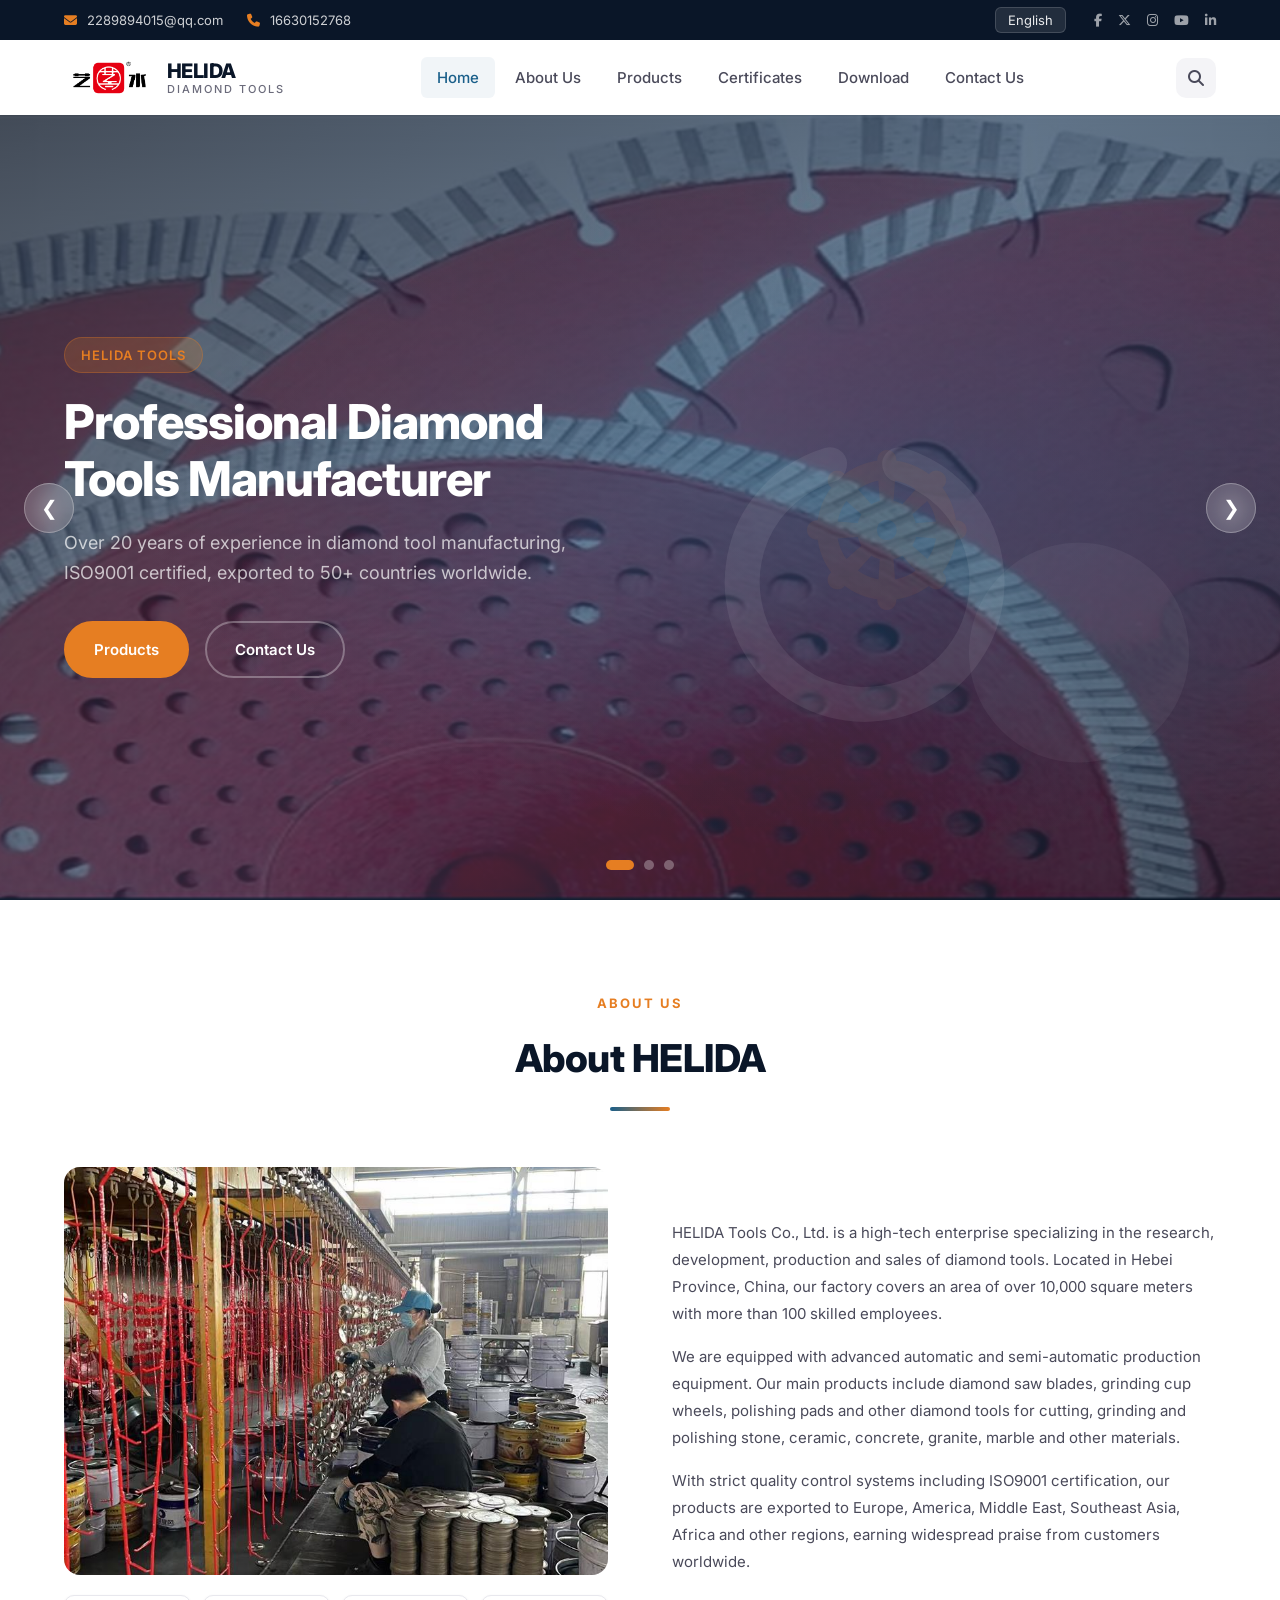
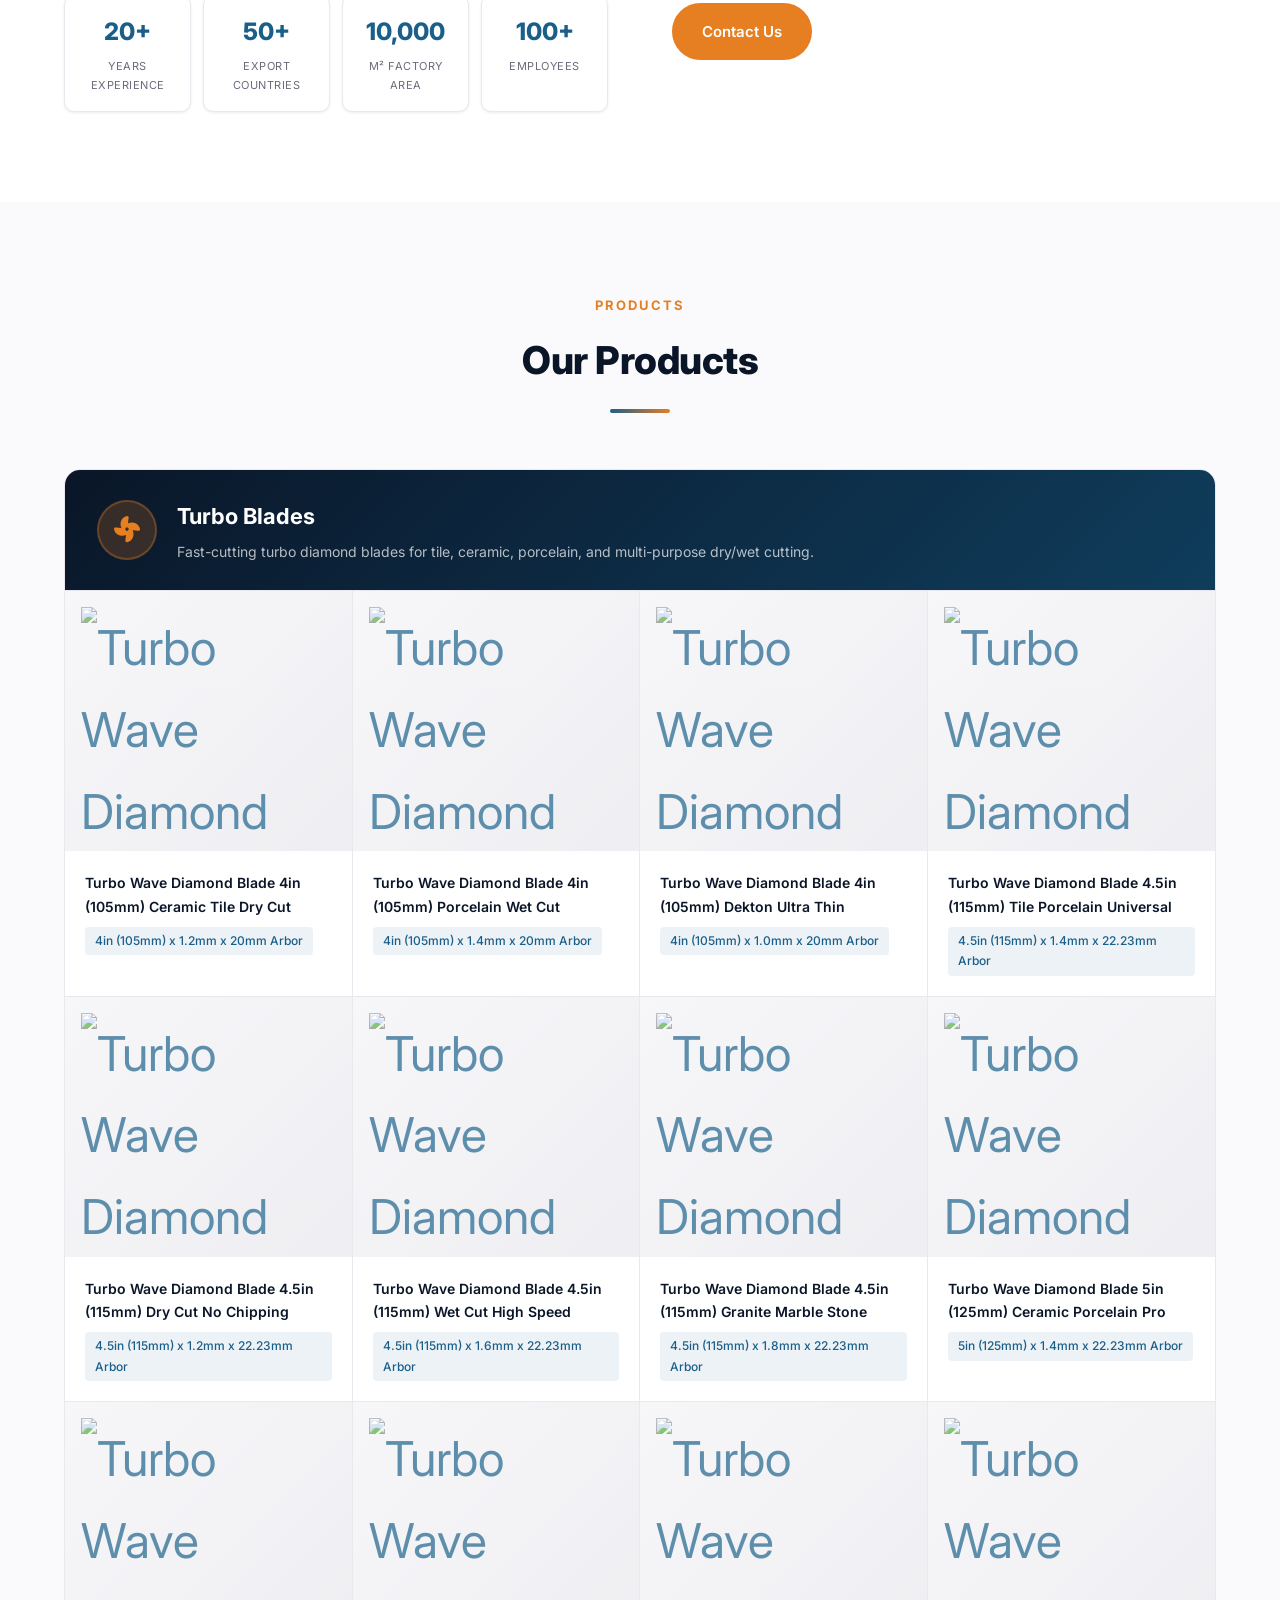
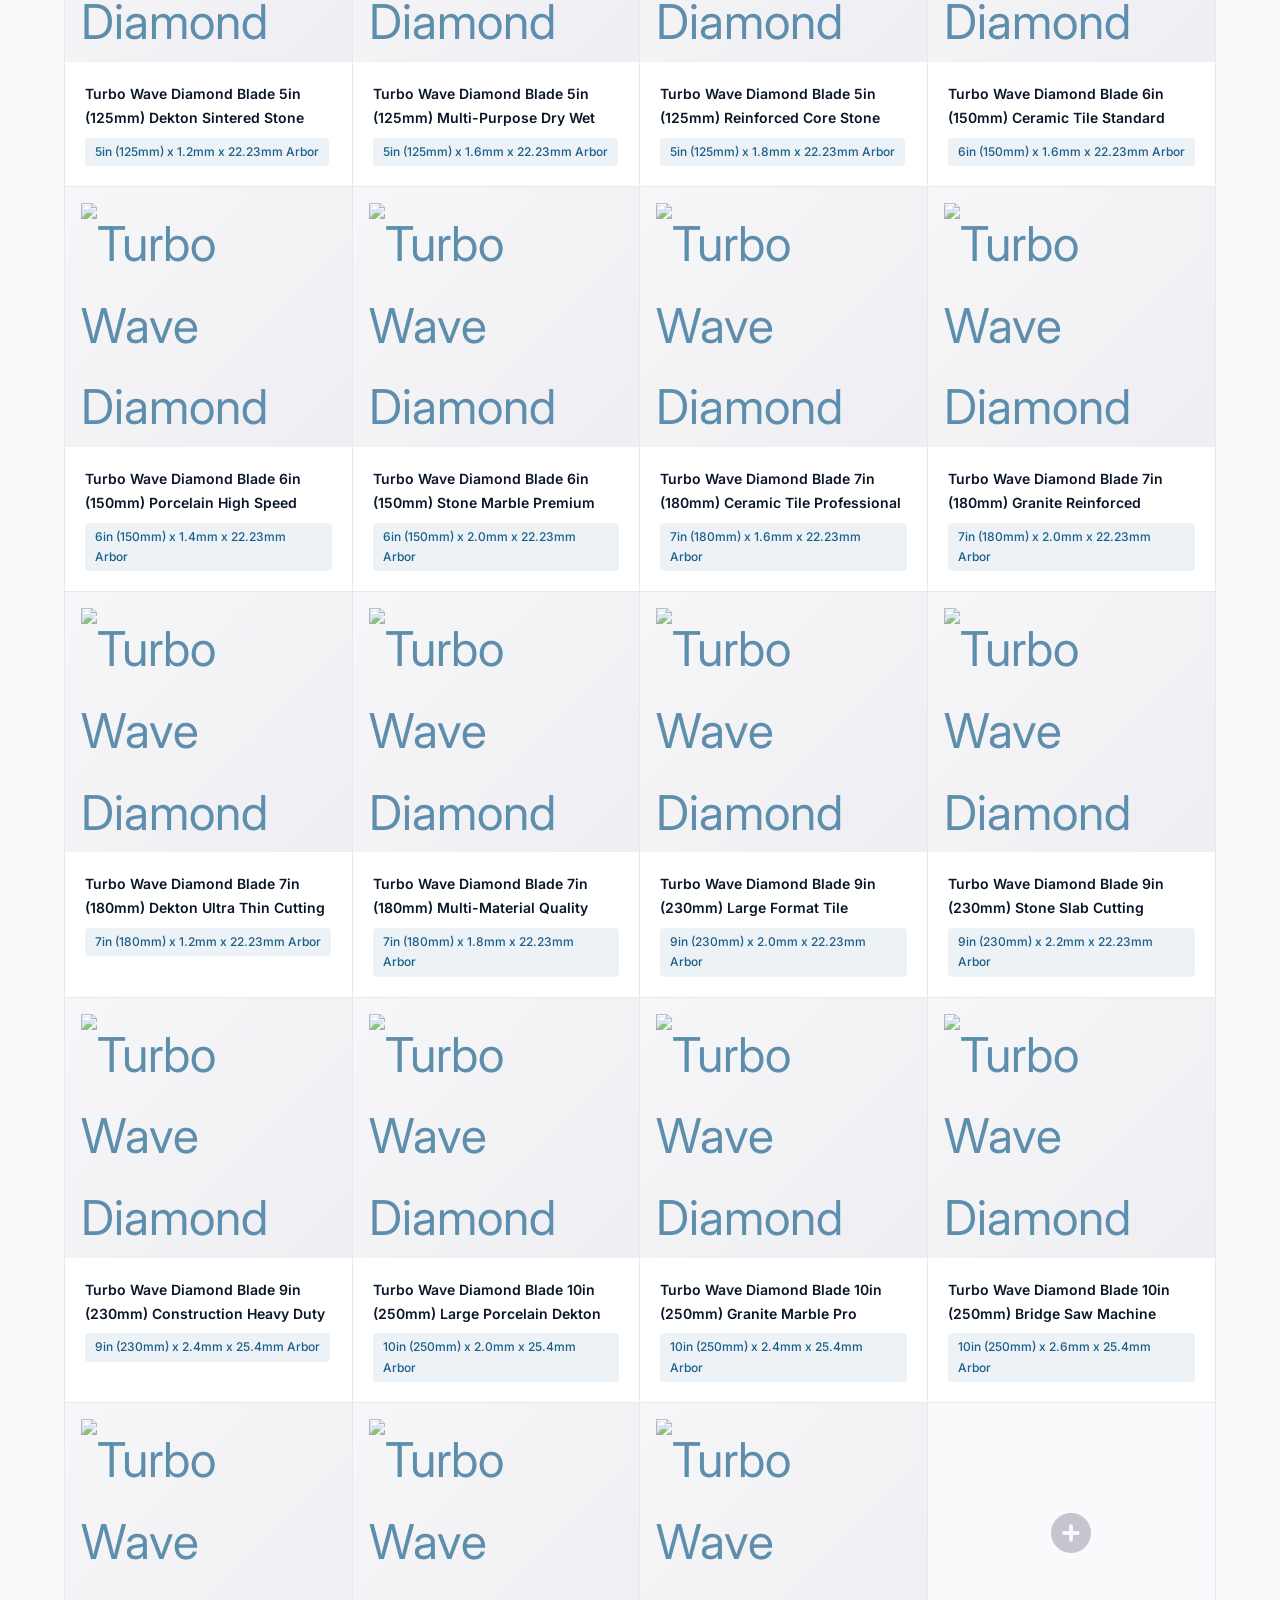
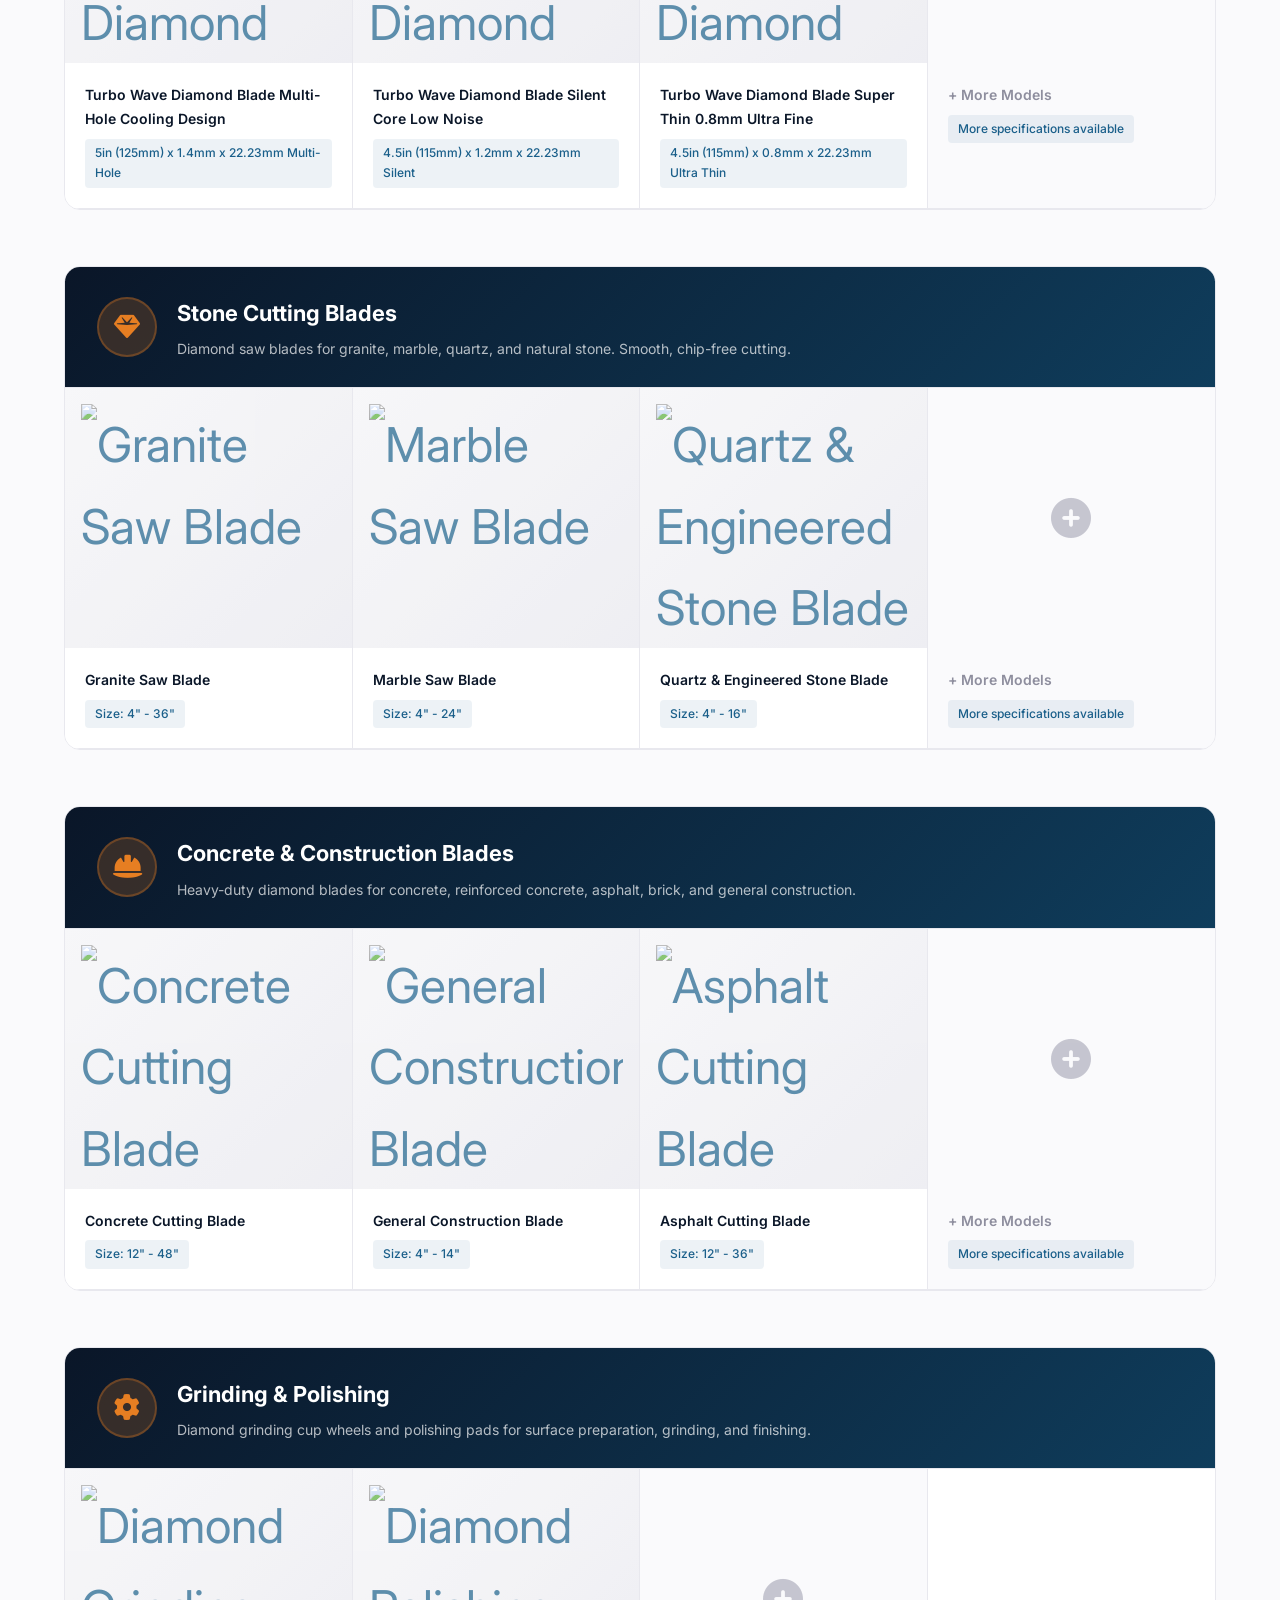
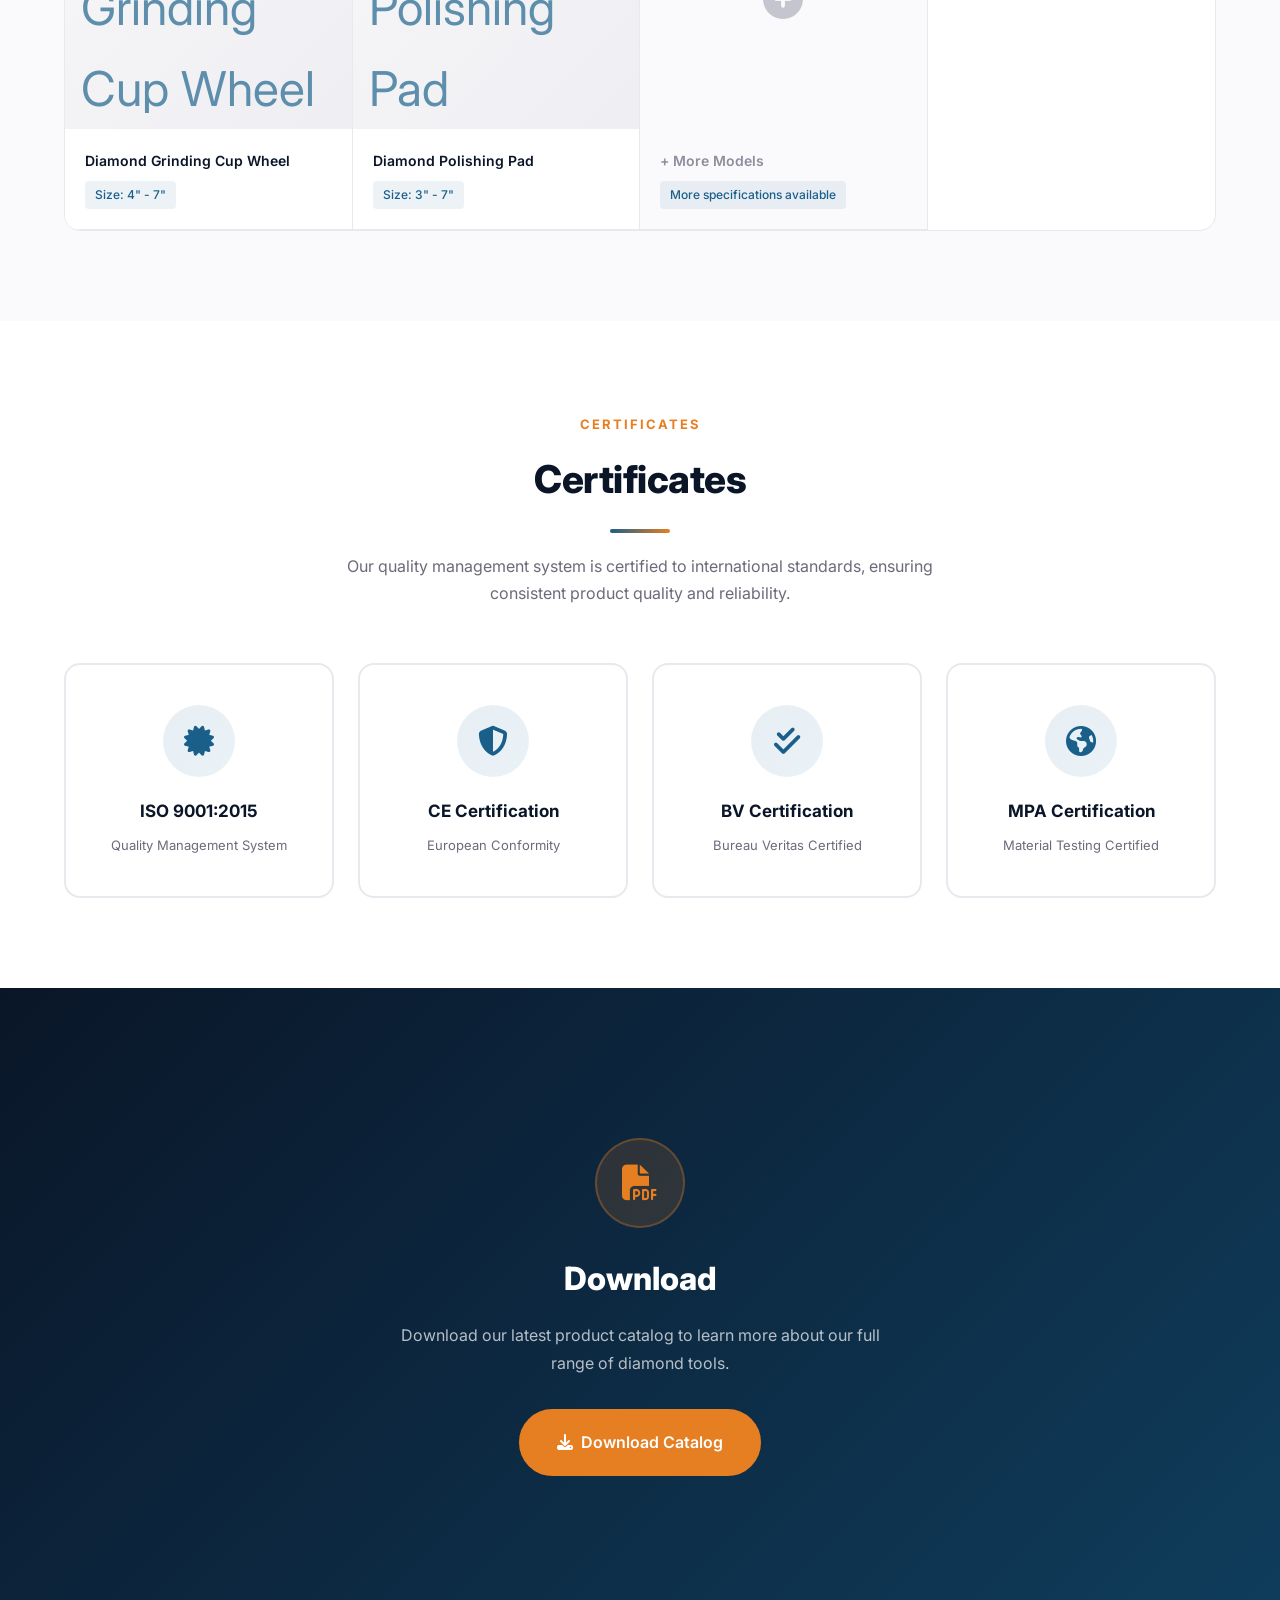
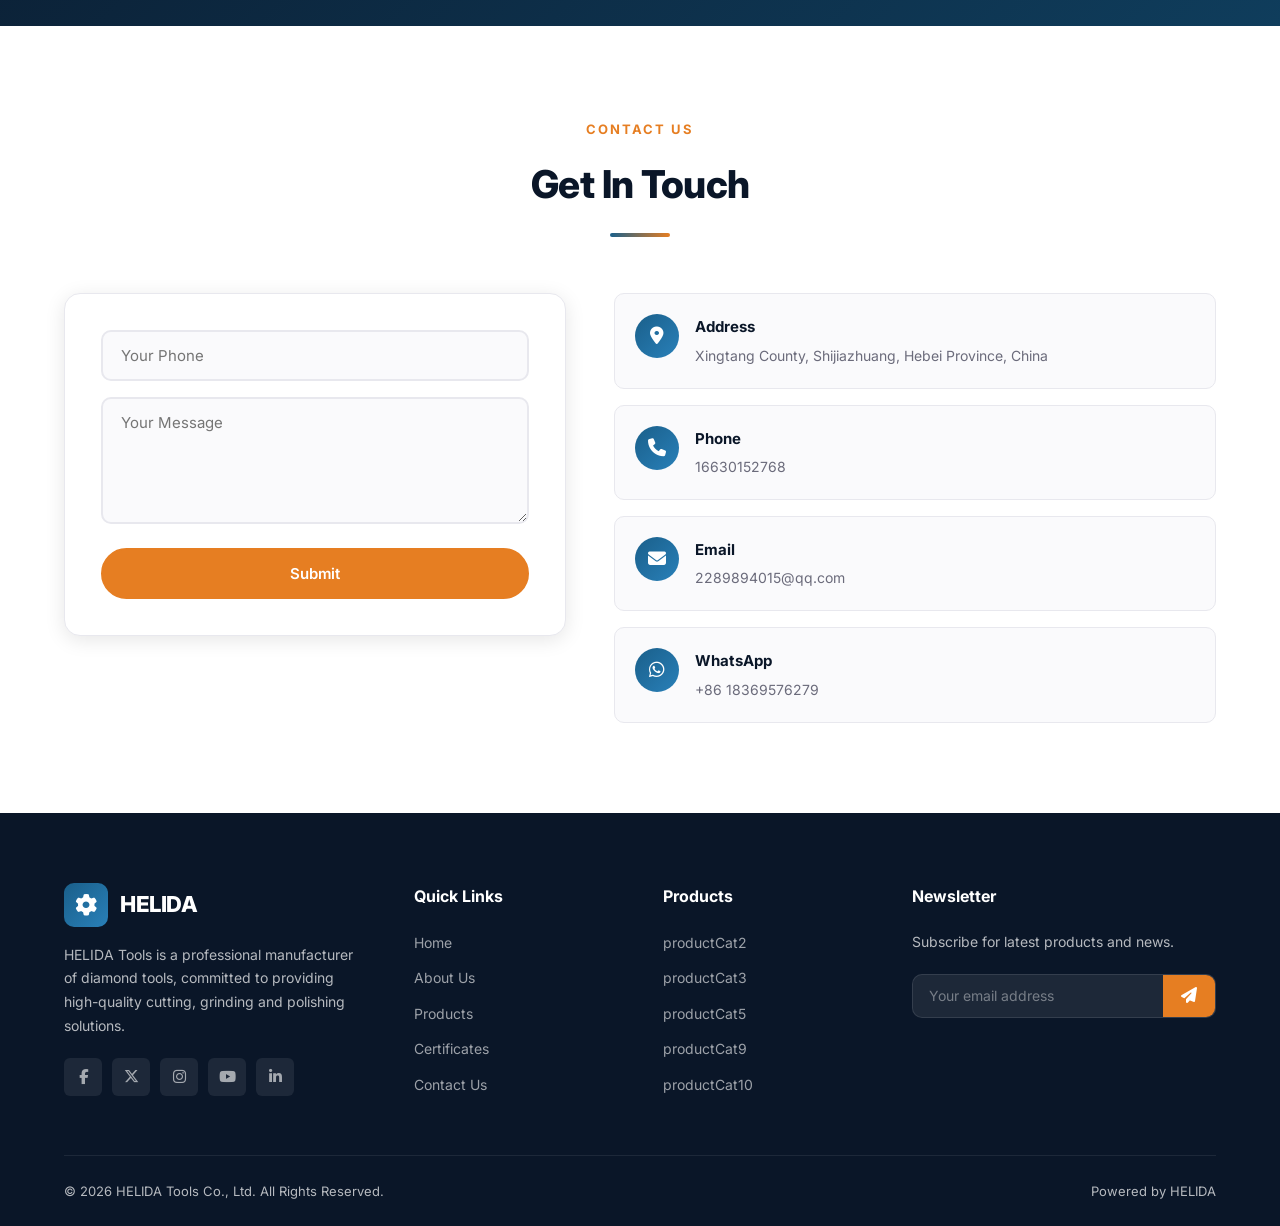
==== commit 46240441: "性能优化：预加载内容数据+异步字体+非阻塞CSS - index.html 预加载 data/content-data.js，跳过XHR网络请求 - content-loader.js 直接读取预加载" ====
--- a/index.html
+++ b/index.html
@@ -6,10 +6,11 @@
     <meta name="description" content="HELIDA Tools - Professional Diamond Tools Manufacturer">
     <title>HELIDA Tools - Professional Diamond Tools Manufacturer</title>
     <link rel="stylesheet" href="css/style.css">
-    <link rel="stylesheet" href="https://cdnjs.cloudflare.com/ajax/libs/font-awesome/6.4.0/css/all.min.css">
+    <link rel="stylesheet" href="https://cdnjs.cloudflare.com/ajax/libs/font-awesome/6.4.0/css/all.min.css" media="print" onload="this.media='all'">
     <link rel="preconnect" href="https://fonts.googleapis.com">
     <link rel="preconnect" href="https://fonts.gstatic.com" crossorigin>
-    <link href="https://fonts.googleapis.com/css2?family=Inter:wght@300;400;500;600;700;800;900&display=swap" rel="stylesheet">
+    <link rel="preconnect" href="https://cdnjs.cloudflare.com">
+    <link href="https://fonts.googleapis.com/css2?family=Inter:wght@300;400;500;600;700;800;900&display=swap" rel="stylesheet" media="print" onload="this.media='all'">
 </head>
 <body>
 
@@ -572,26 +573,12 @@
         </div>
     </footer>
 
-    <!-- ===== Tawk.to Live Chat ===== -->
-    <!--Start of Tawk.to Script-->
-    <script type="text/javascript">
-    var Tawk_API=Tawk_API||{}, Tawk_LoadStart=new Date();
-    (function(){
-    var s1=document.createElement("script"),s0=document.getElementsByTagName("script")[0];
-    s1.async=true;
-    s1.src='https://embed.tawk.to/6a1988d03f9e9f1c33fcdee2/1jpprss8q';
-    s1.charset='UTF-8';
-    s1.setAttribute('crossorigin','*');
-    s0.parentNode.insertBefore(s1,s0);
-    })();
-    </script>
-    <!--End of Tawk.to Script-->
-
     <!-- ===== Back to Top ===== -->
     <button class="back-to-top" id="backToTop" onclick="scrollToTop()" aria-label="Back to top">
         <i class="fas fa-arrow-up"></i>
     </button>
 
+    <script src="data/content-data.js"></script>
     <script src="js/i18n.js"></script>
     <script src="js/content-loader.js"></script>
     <script src="js/main.js"></script>
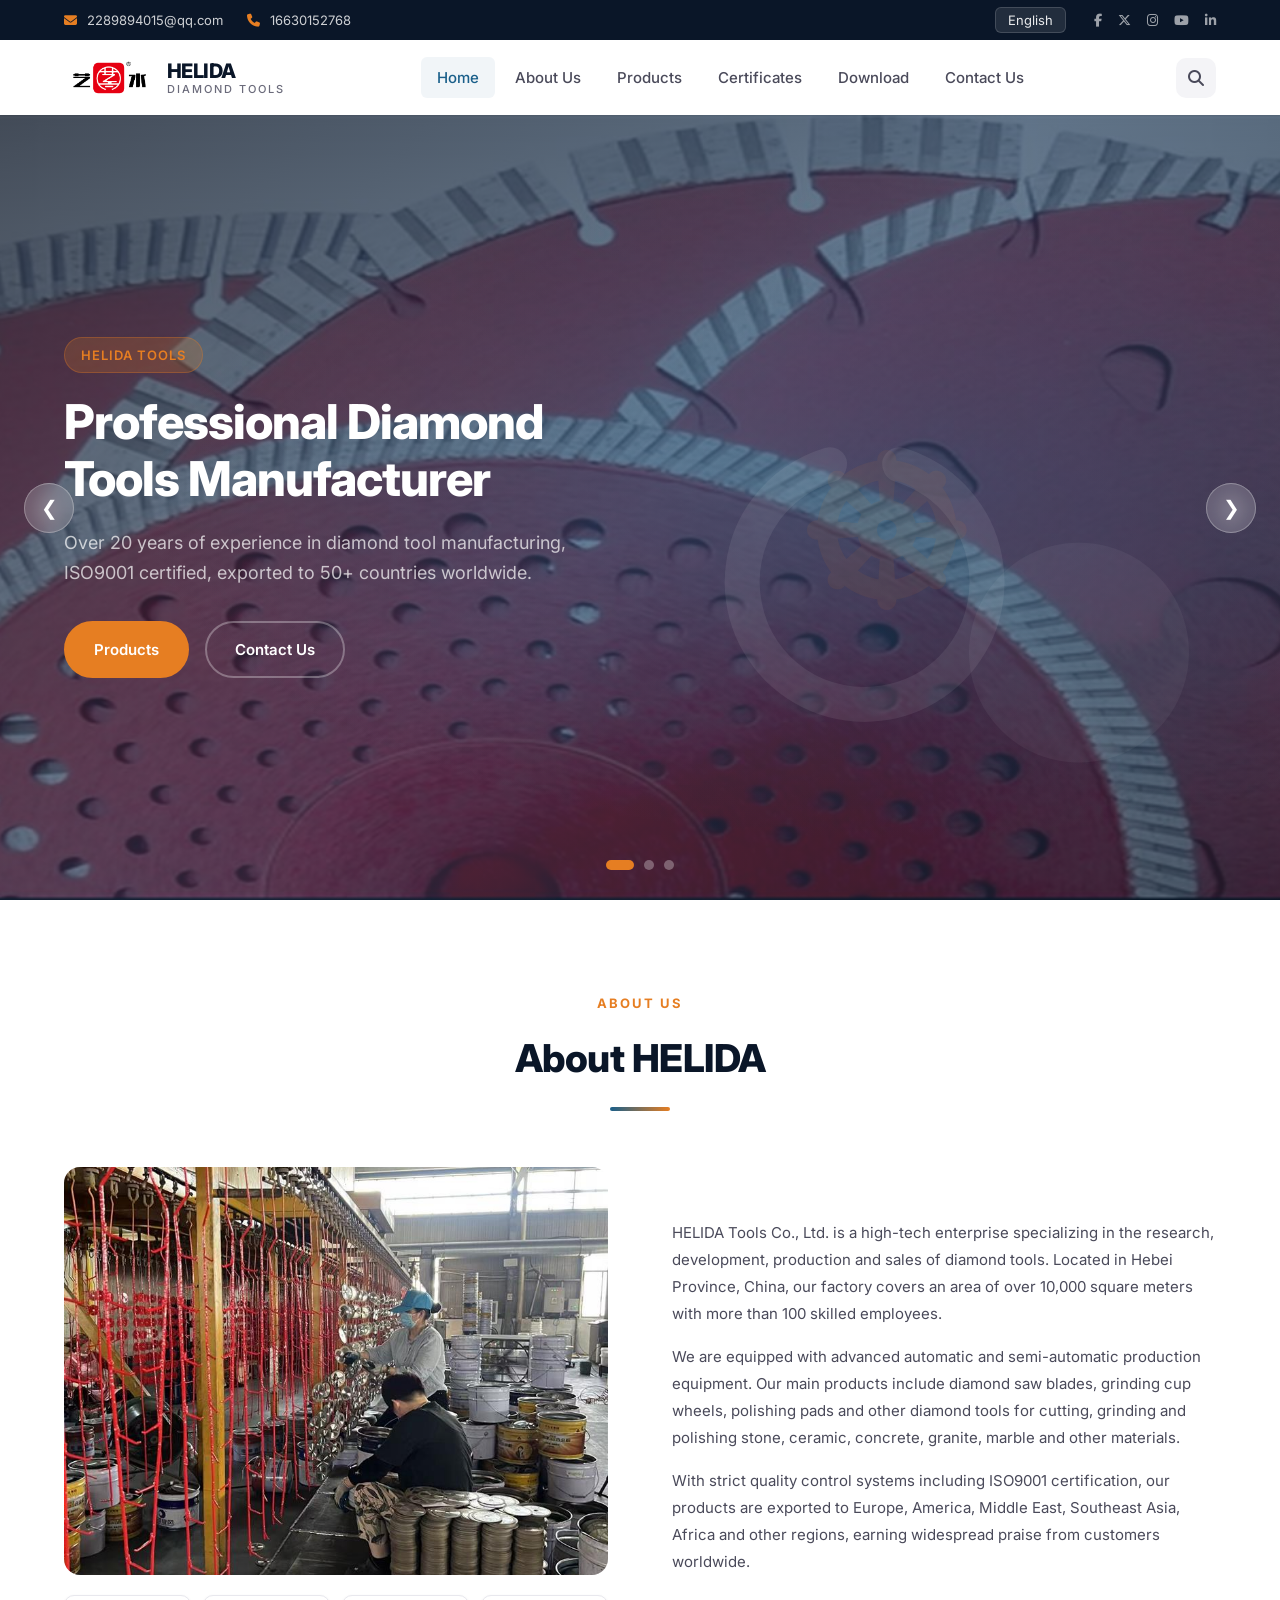
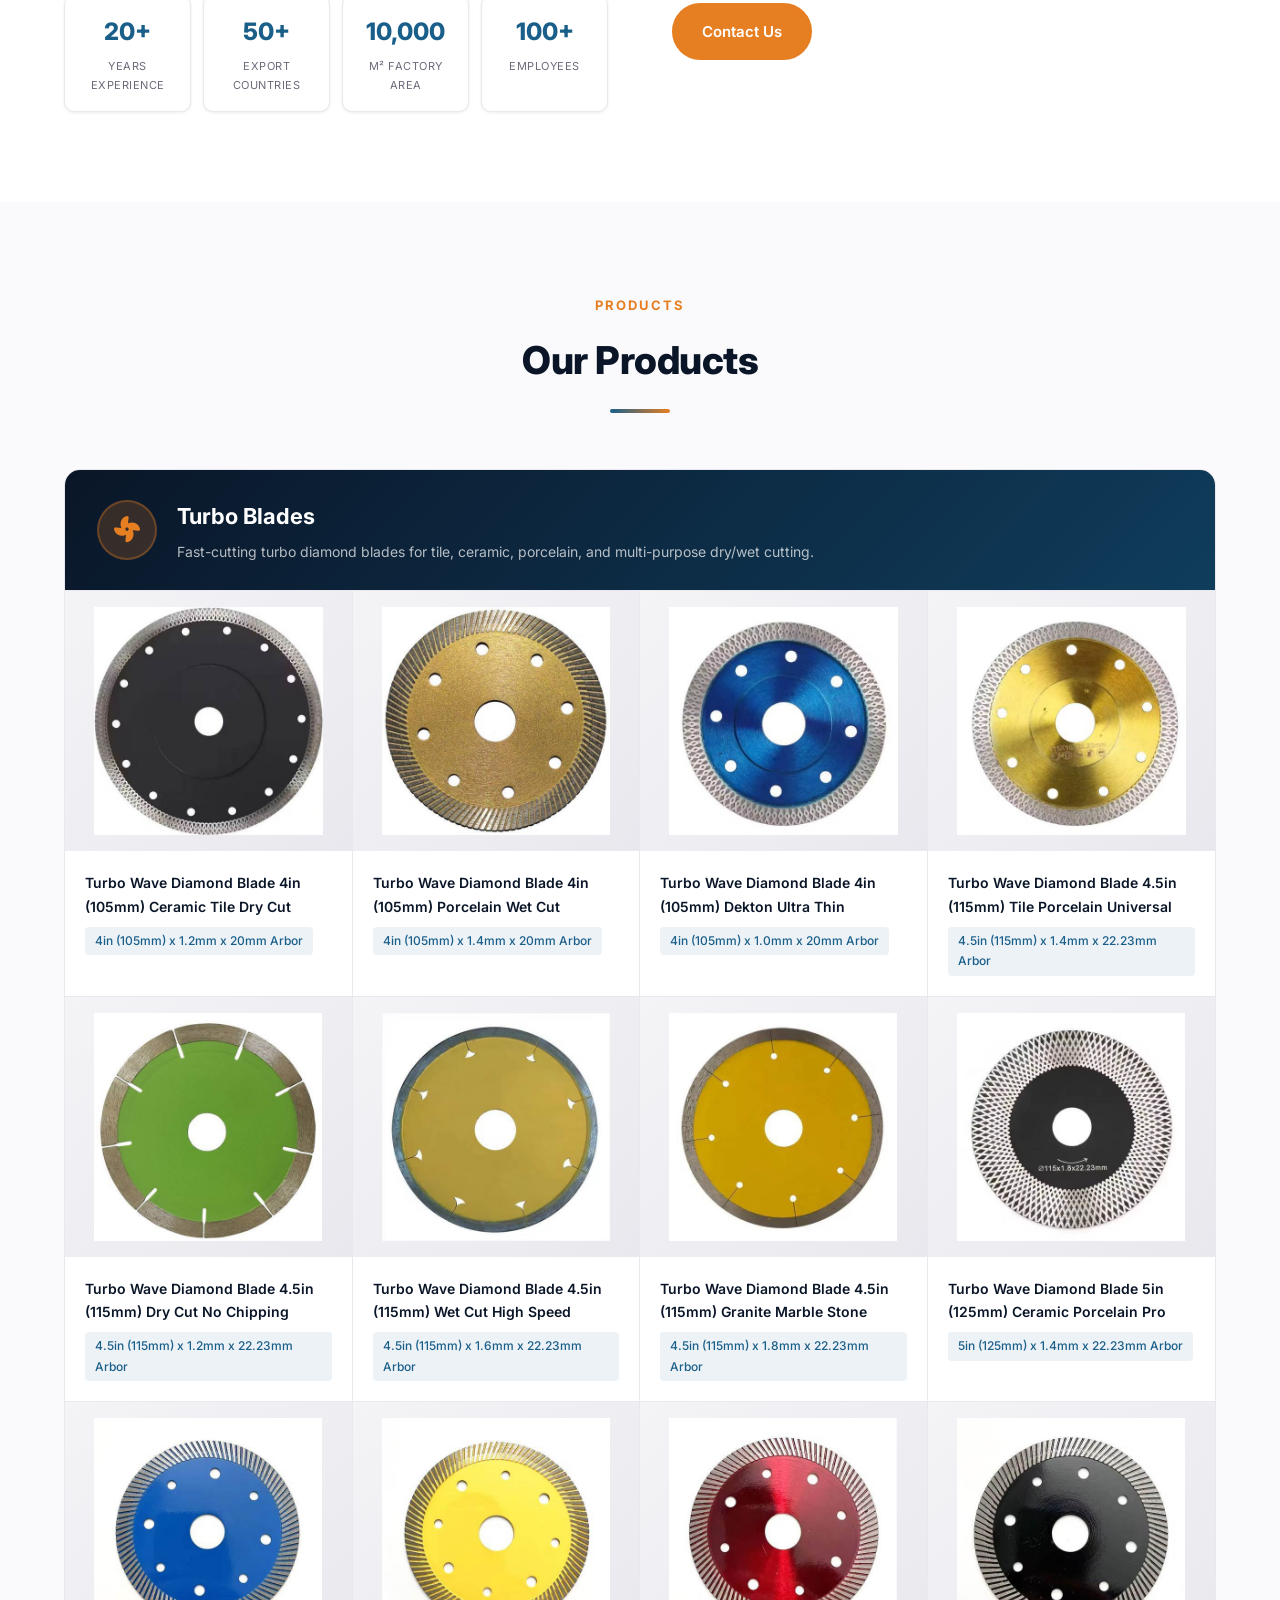
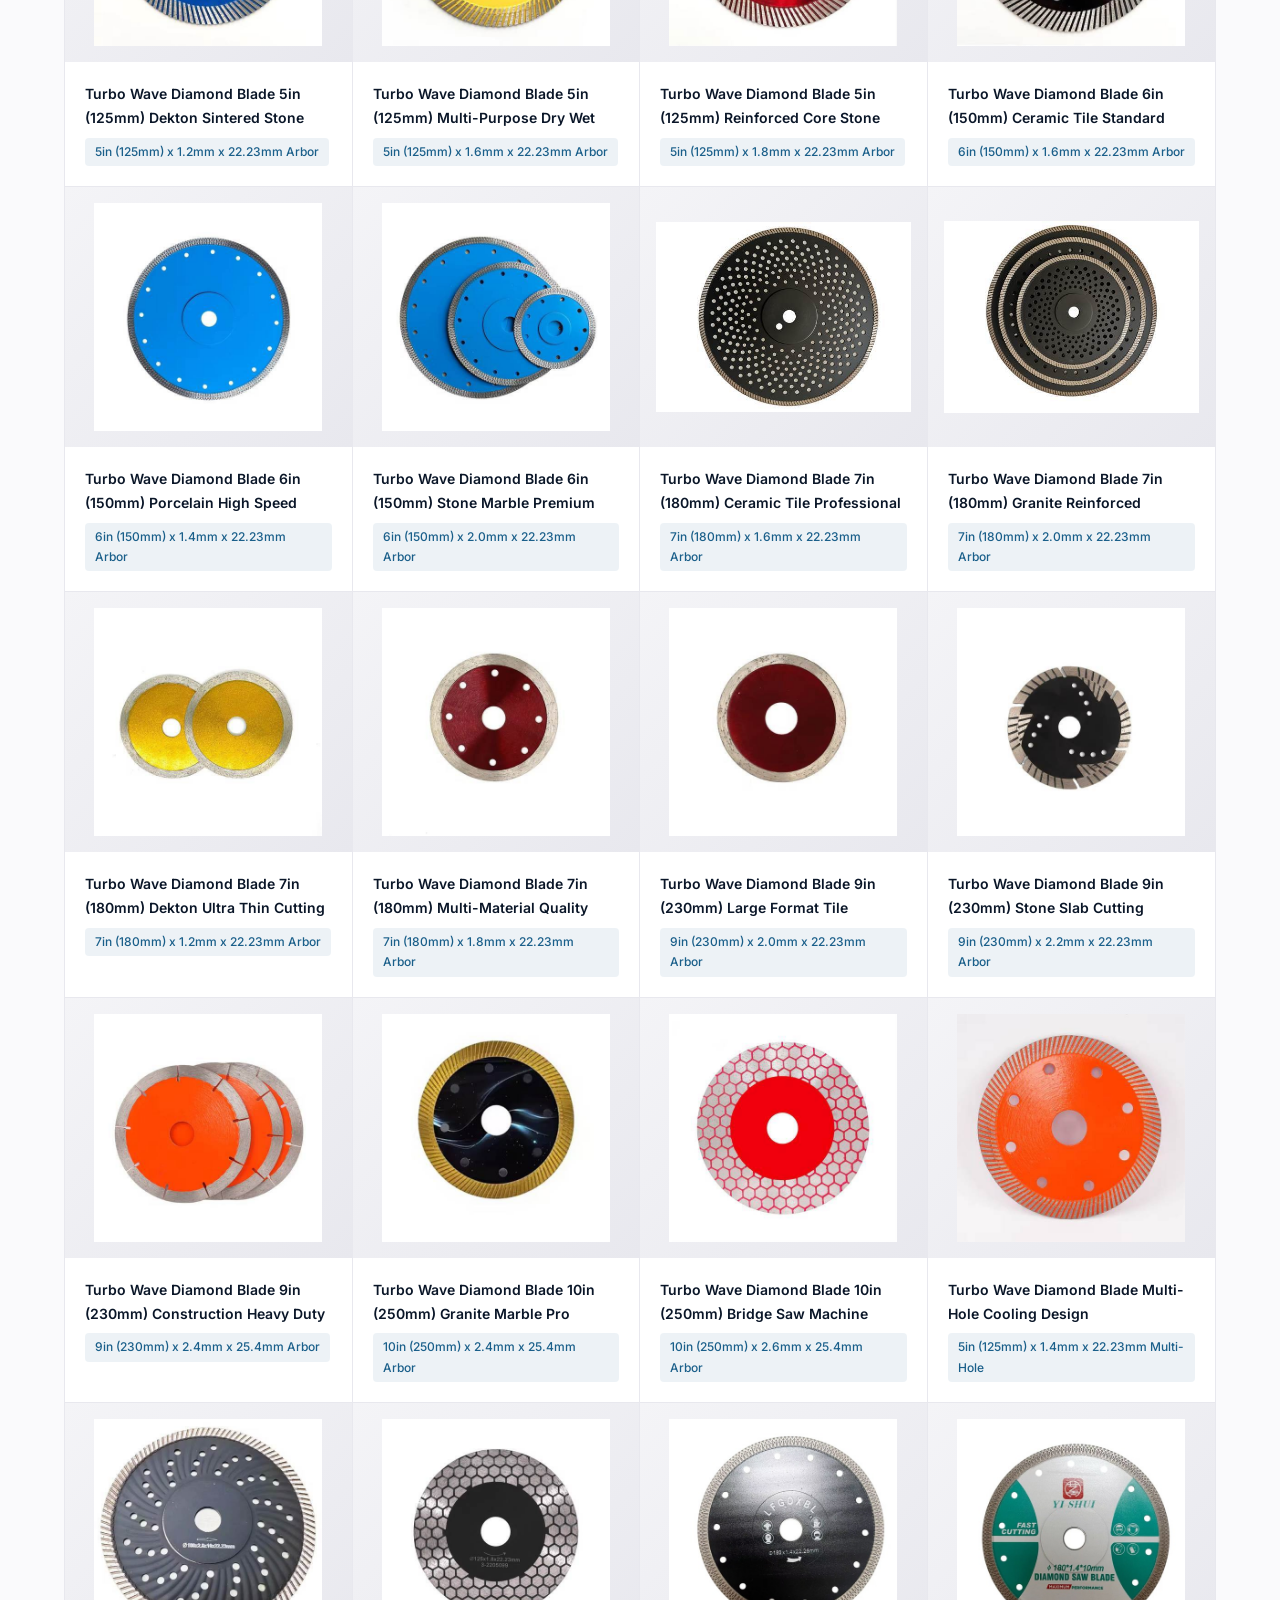
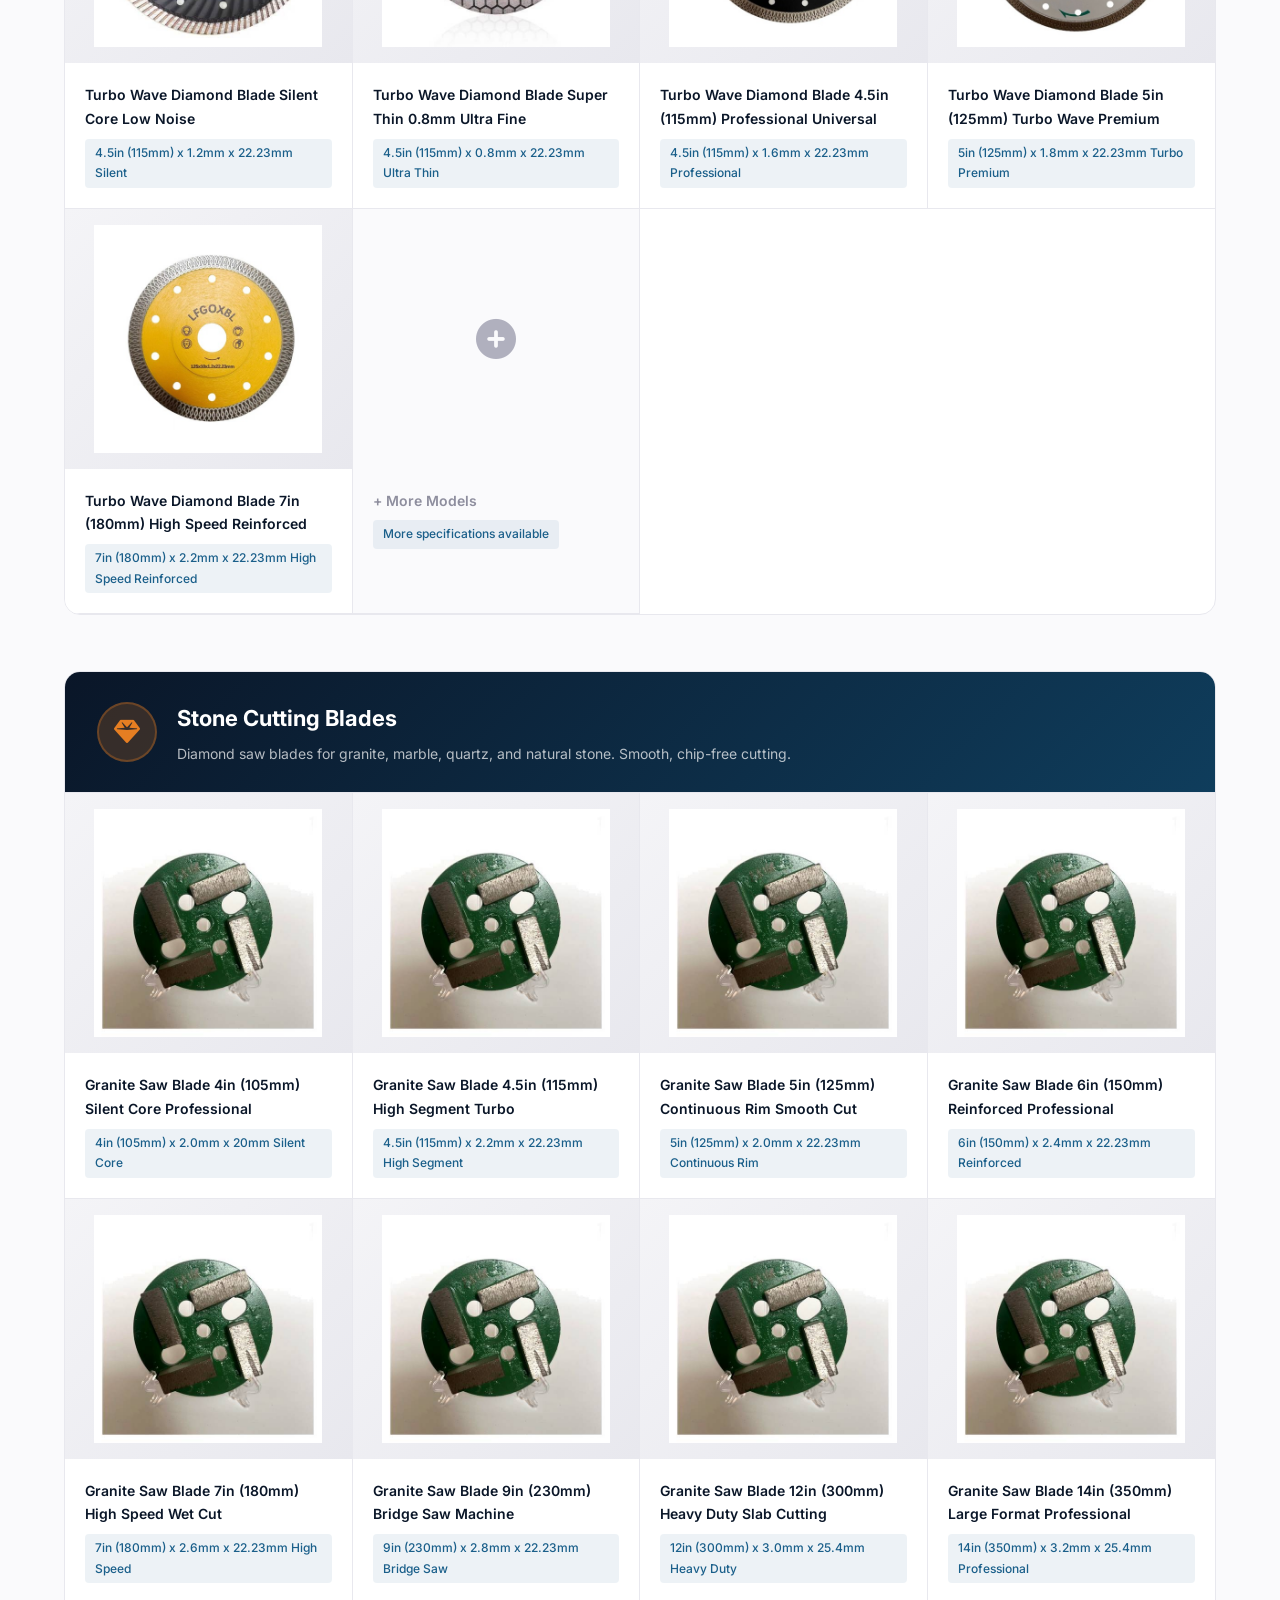
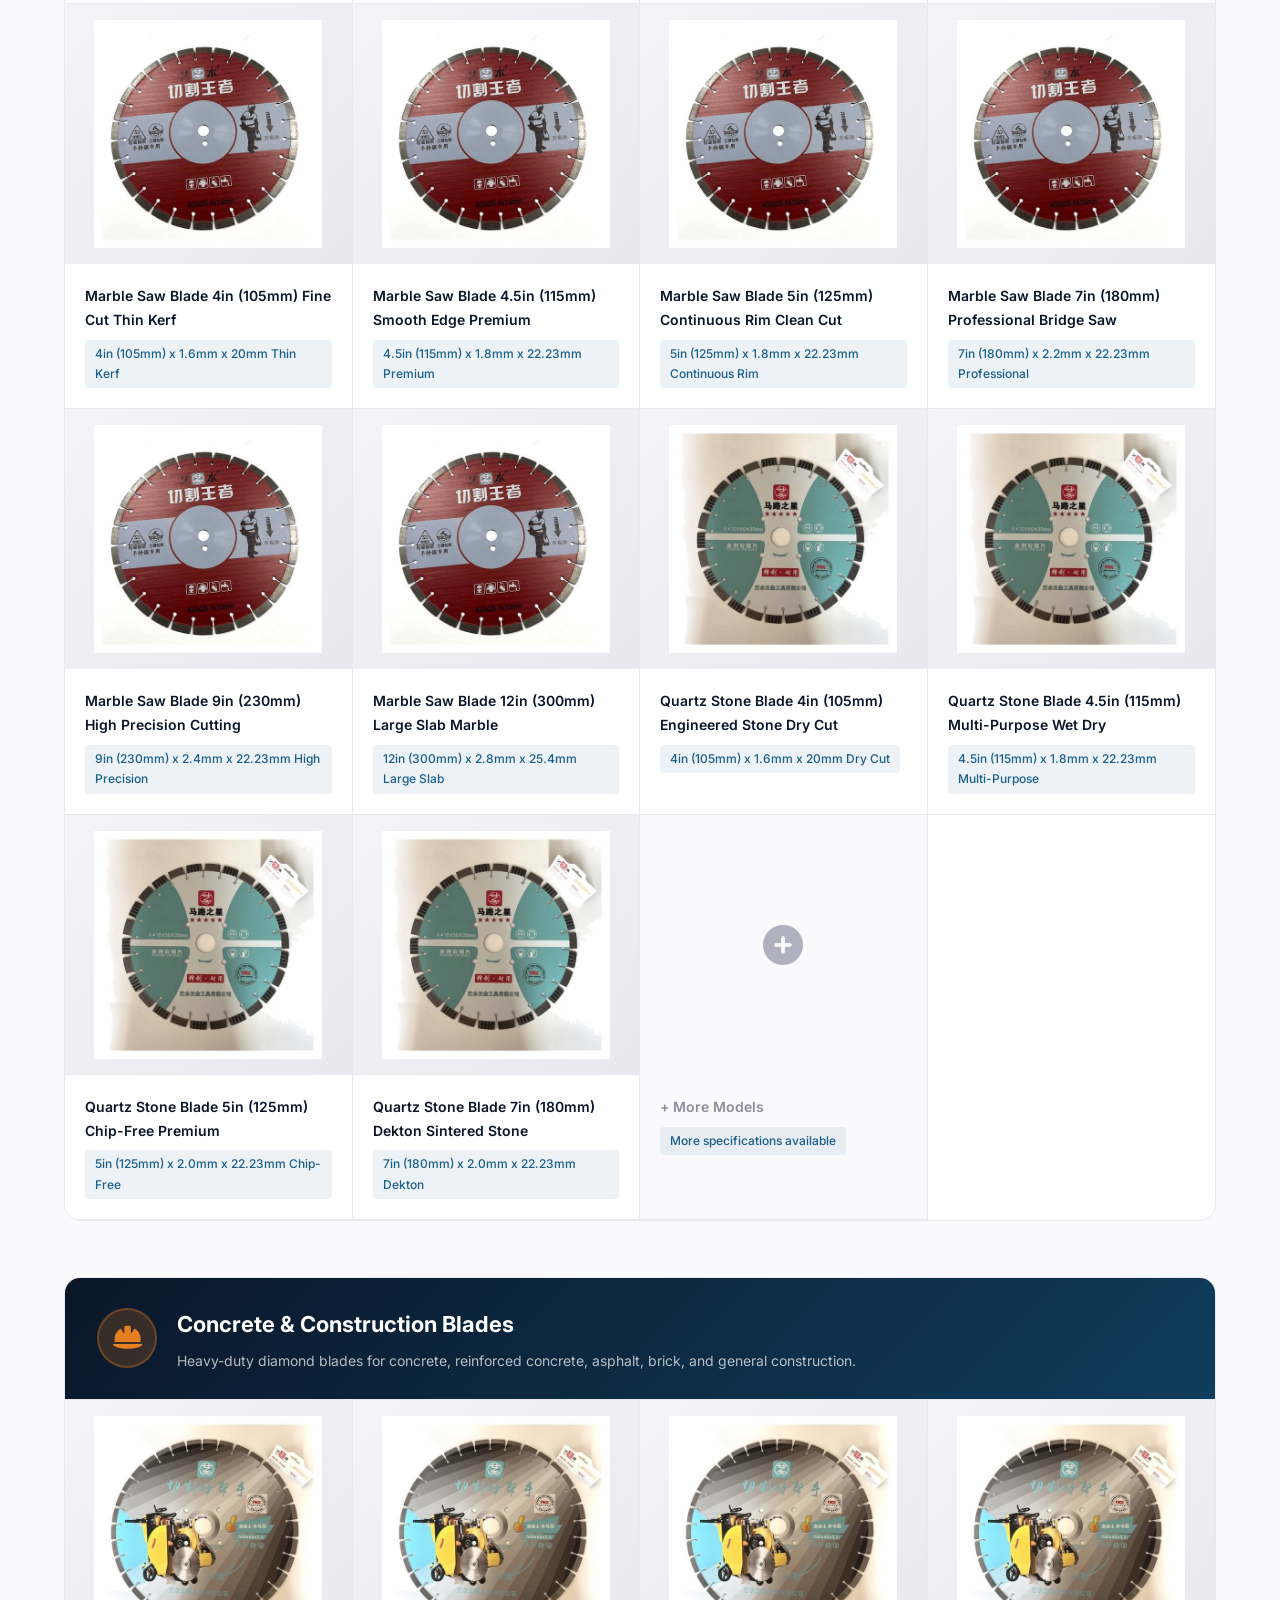
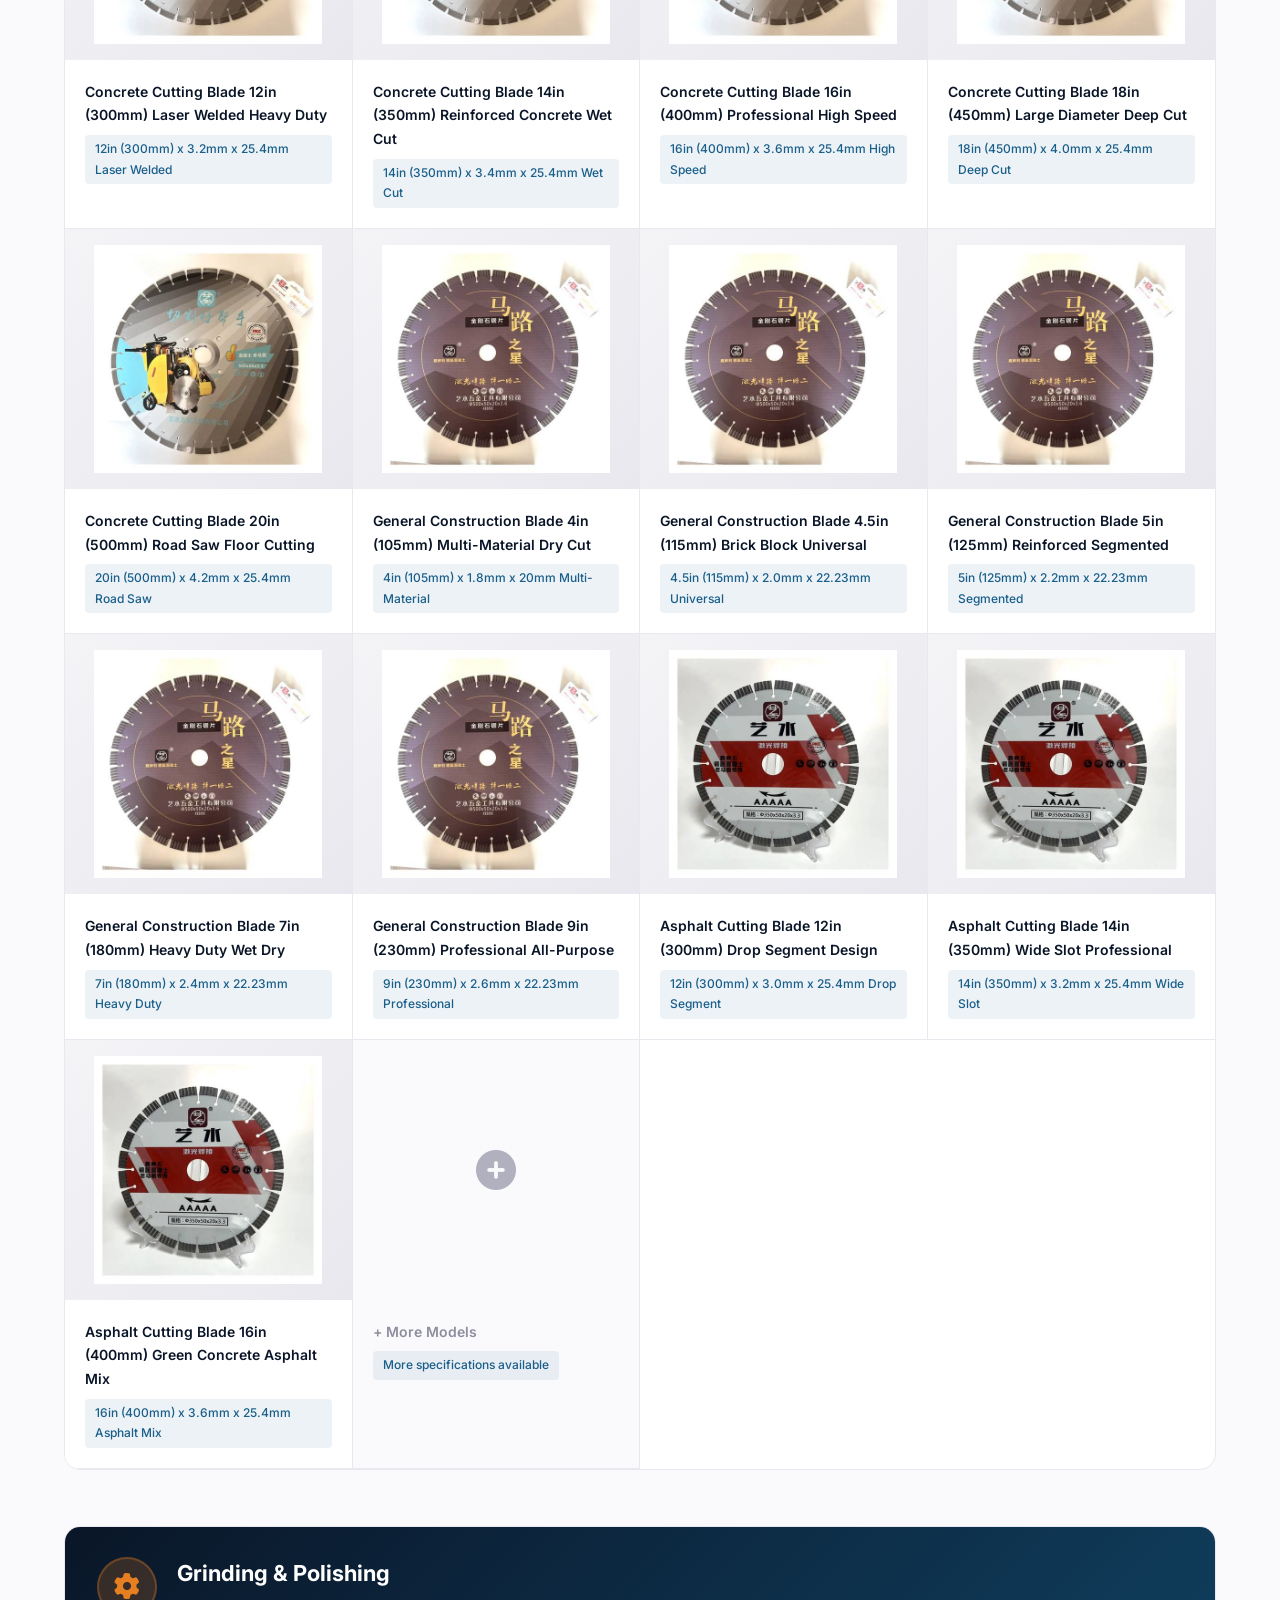
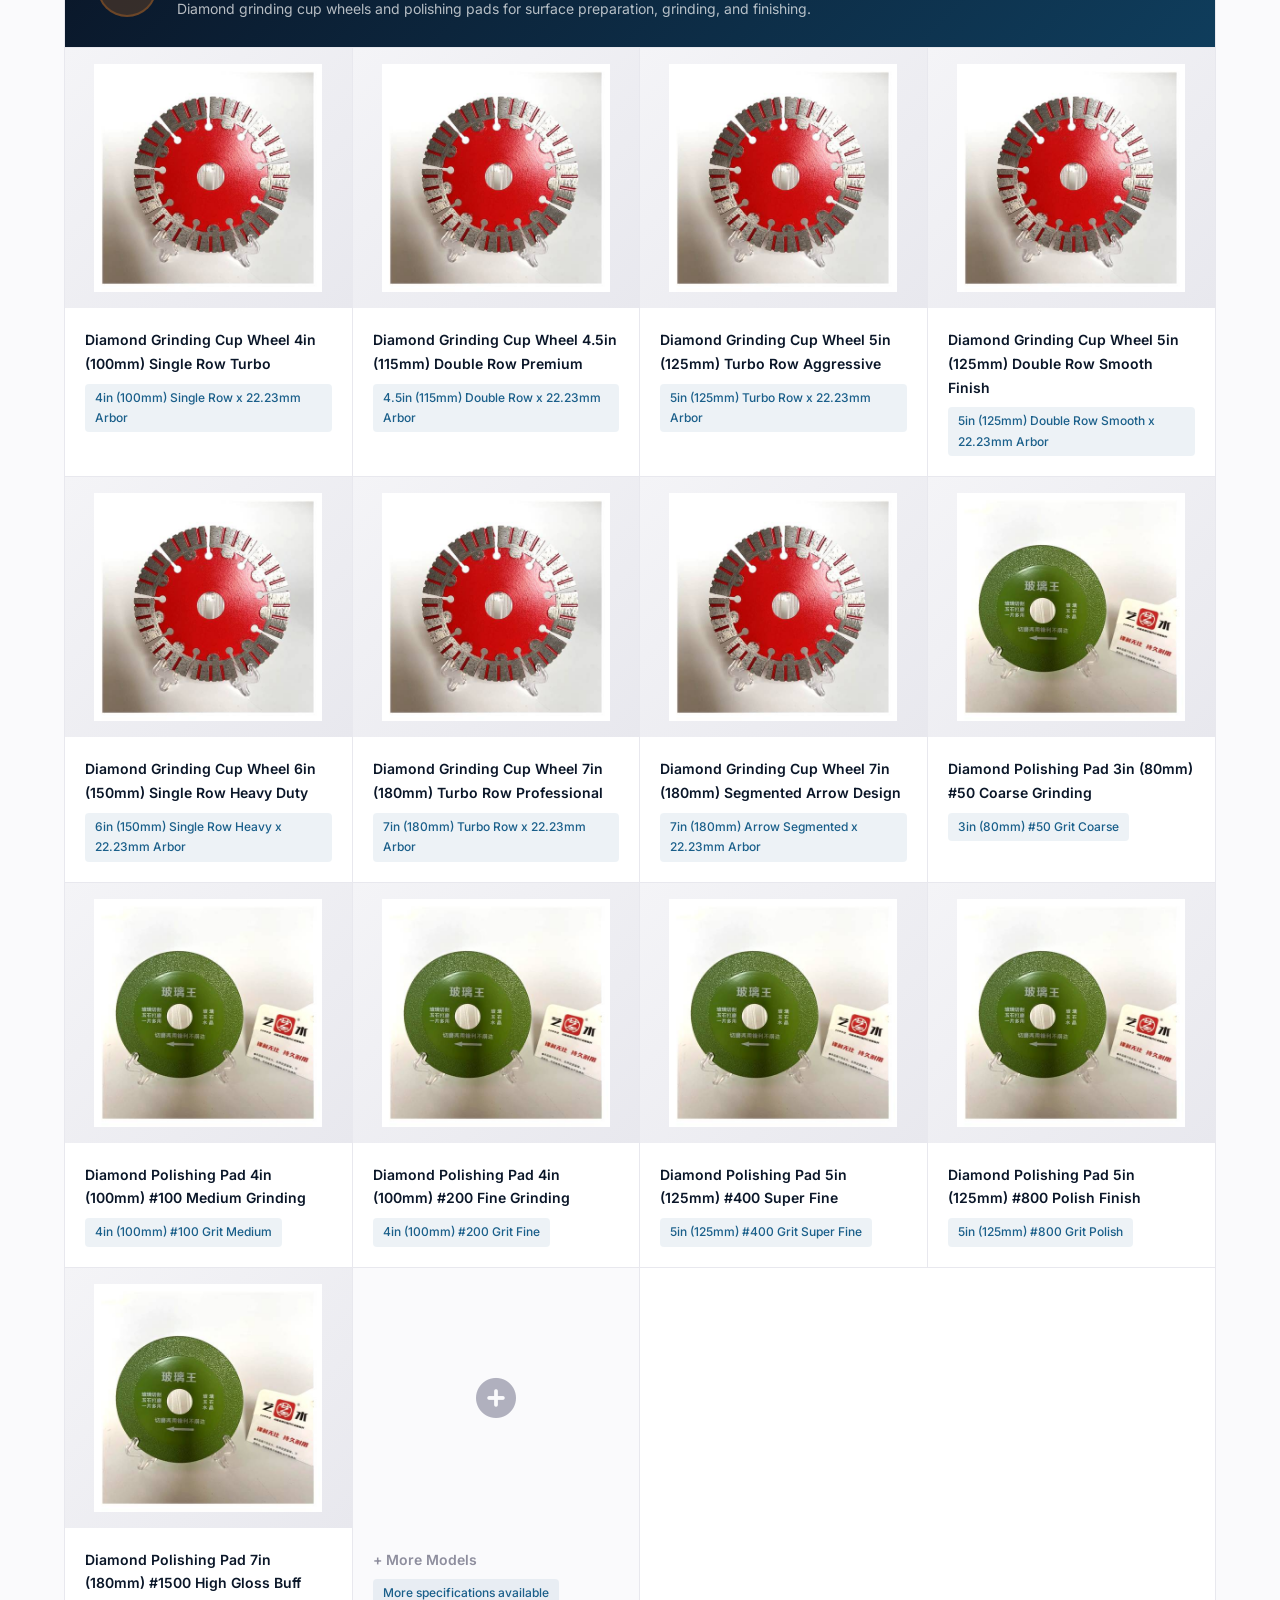
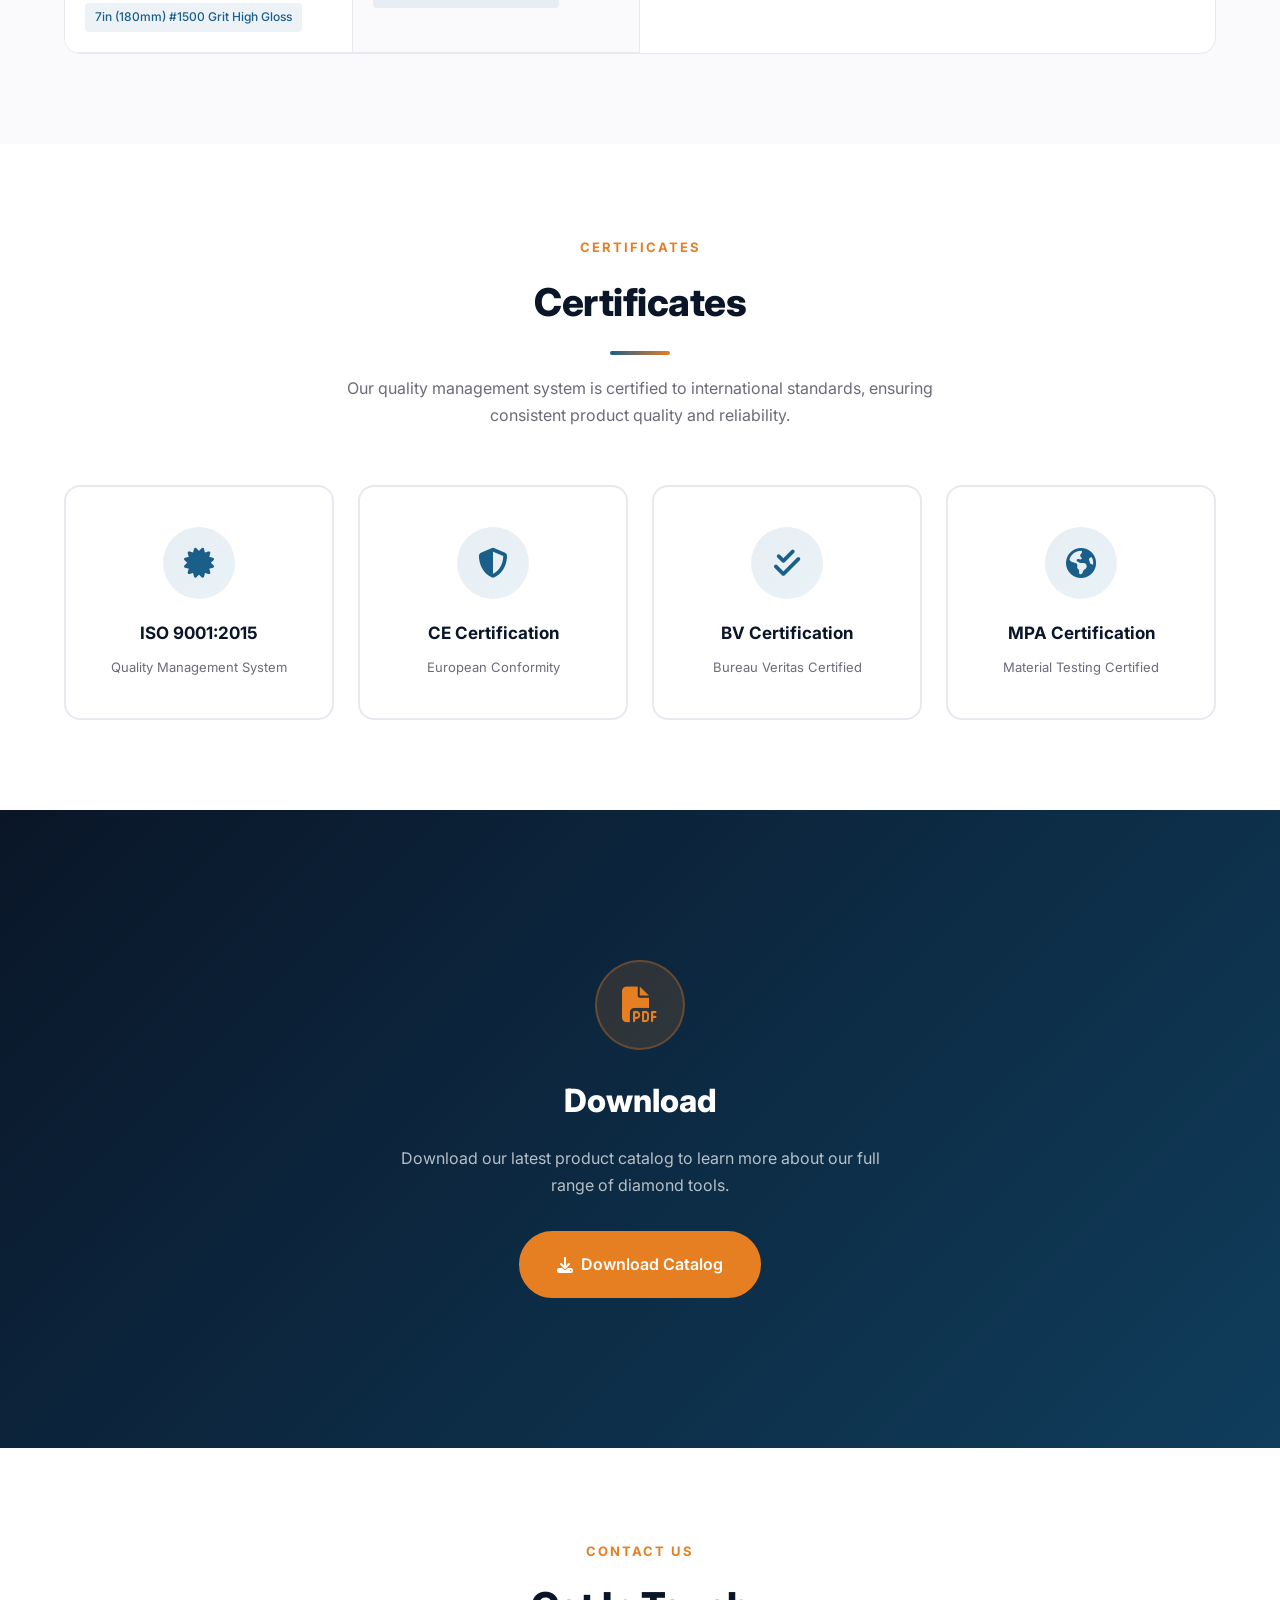
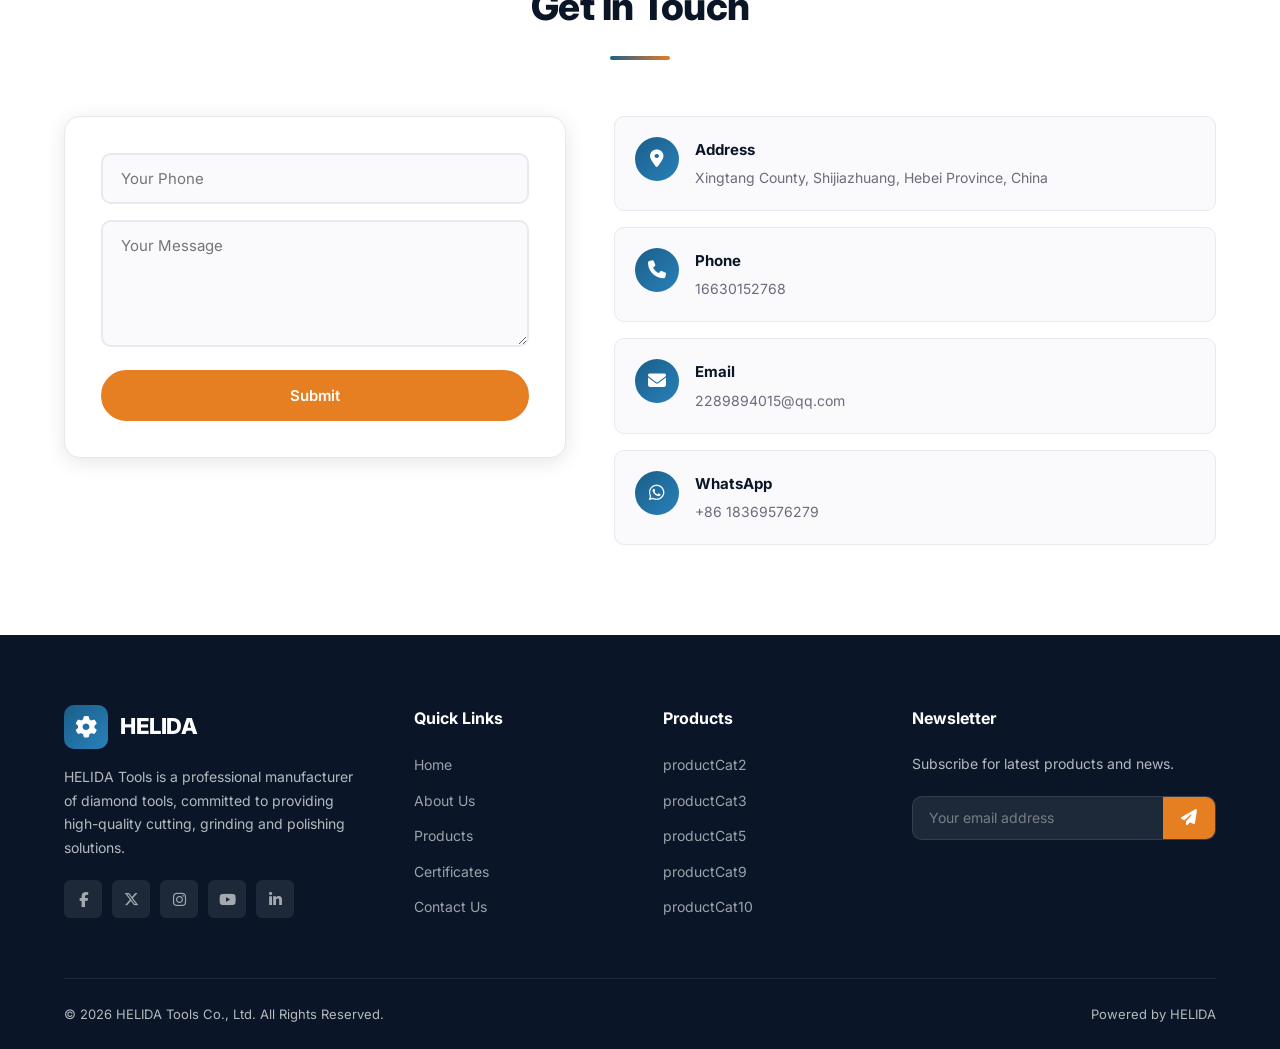
==== commit e18c689f: "update: product images processed (white bg, 500x500) + dynamic rendering (v8)" ====
--- a/index.html
+++ b/index.html
@@ -234,157 +234,8 @@
                 <h2 class="section-title" data-i18n="productsTitle">Our Products</h2>
                 <div class="section-divider"></div>
             </div>
-            <!-- Category 1: Turbo Blades -->
-            <div class="product-category">
-                <div class="product-cat-header">
-                    <div class="product-cat-icon"><i class="fas fa-fan"></i></div>
-                    <div class="product-cat-info">
-                        <h3 data-i18n="prodCat3Title">Turbo Blades</h3>
-                        <p data-i18n="prodCat3Desc">Fast-cutting turbo diamond blades for tile, ceramic, porcelain, and multi-purpose dry/wet cutting.</p>
-                    </div>
-                </div>
-                <div class="product-sub-grid">
-                    <div class="product-card product-card-sub">
-                        <div class="product-img"><img src="images/product-4.JPG" alt="Super Spiral Turbo" loading="lazy"></div>
-                        <div class="product-info">
-                            <h4 data-i18n="prodCat3Sub1">Super Spiral Turbo Blade</h4>
-                            <span class="product-tag" data-i18n="prodTagSize7">Size: 4.5" (115mm)</span>
-                        </div>
-                    </div>
-                    <div class="product-card product-card-sub">
-                        <div class="product-img"><img src="images/product-2.jpg" alt="Tile Turbo Blade" loading="lazy"></div>
-                        <div class="product-info">
-                            <h4 data-i18n="prodCat3Sub2">Tile & Ceramic Turbo Blade</h4>
-                            <span class="product-tag" data-i18n="prodTagSize8">Size: 4" - 14"</span>
-                        </div>
-                    </div>
-                    <div class="product-card product-card-sub product-card-add">
-                        <div class="product-img"><i class="fas fa-plus-circle"></i></div>
-                        <div class="product-info">
-                            <h4 data-i18n="prodAddMore">+ More Models</h4>
-                            <span class="product-tag" data-i18n="prodAddMoreDesc">More specifications available</span>
-                        </div>
-                    </div>
-                    <div class="product-card product-card-sub product-card-dummy"></div>
-                </div>
-            </div>
-
-            <!-- Category 2: Stone Cutting Blades -->
-            <div class="product-category">
-                <div class="product-cat-header">
-                    <div class="product-cat-icon"><i class="fas fa-gem"></i></div>
-                    <div class="product-cat-info">
-                        <h3 data-i18n="prodCat1Title">Stone Cutting Blades</h3>
-                        <p data-i18n="prodCat1Desc">Diamond saw blades for granite, marble, quartz, and natural stone. Smooth, chip-free cutting.</p>
-                    </div>
-                </div>
-                <div class="product-sub-grid">
-                    <div class="product-card product-card-sub">
-                        <div class="product-img"><img src="images/product-5.JPG" alt="Granite Blade" loading="lazy"></div>
-                        <div class="product-info">
-                            <h4 data-i18n="prodCat1Sub1">Granite Saw Blade</h4>
-                            <span class="product-tag" data-i18n="prodTagSize">Size: 4" - 36"</span>
-                        </div>
-                    </div>
-                    <div class="product-card product-card-sub">
-                        <div class="product-img"><img src="images/product-6.jpg" alt="Marble Blade" loading="lazy"></div>
-                        <div class="product-info">
-                            <h4 data-i18n="prodCat1Sub2">Marble Saw Blade</h4>
-                            <span class="product-tag" data-i18n="prodTagSize2">Size: 4" - 24"</span>
-                        </div>
-                    </div>
-                    <div class="product-card product-card-sub">
-                        <div class="product-img"><img src="images/product-3.jpg" alt="Quartz Blade" loading="lazy"></div>
-                        <div class="product-info">
-                            <h4 data-i18n="prodCat1Sub3">Quartz & Engineered Stone Blade</h4>
-                            <span class="product-tag" data-i18n="prodTagSize3">Size: 4" - 16"</span>
-                        </div>
-                    </div>
-                    <div class="product-card product-card-sub product-card-add">
-                        <div class="product-img"><i class="fas fa-plus-circle"></i></div>
-                        <div class="product-info">
-                            <h4 data-i18n="prodAddMore">+ More Models</h4>
-                            <span class="product-tag" data-i18n="prodAddMoreDesc">More specifications available</span>
-                        </div>
-                    </div>
-                </div>
-            </div>
-
-            <!-- Category 3: Concrete & Construction Blades -->
-            <div class="product-category">
-                <div class="product-cat-header">
-                    <div class="product-cat-icon"><i class="fas fa-hard-hat"></i></div>
-                    <div class="product-cat-info">
-                        <h3 data-i18n="prodCat2Title">Concrete & Construction Blades</h3>
-                        <p data-i18n="prodCat2Desc">Heavy-duty diamond blades for concrete, reinforced concrete, asphalt, brick, and general construction.</p>
-                    </div>
-                </div>
-                <div class="product-sub-grid">
-                    <div class="product-card product-card-sub">
-                        <div class="product-img"><img src="images/product-7.JPG" alt="Concrete Blade" loading="lazy"></div>
-                        <div class="product-info">
-                            <h4 data-i18n="prodCat2Sub1">Concrete Cutting Blade</h4>
-                            <span class="product-tag" data-i18n="prodTagSize4">Size: 12" - 48"</span>
-                        </div>
-                    </div>
-                    <div class="product-card product-card-sub">
-                        <div class="product-img"><img src="images/product-8.JPG" alt="Construction Blade" loading="lazy"></div>
-                        <div class="product-info">
-                            <h4 data-i18n="prodCat2Sub2">General Construction Blade</h4>
-                            <span class="product-tag" data-i18n="prodTagSize5">Size: 4" - 14"</span>
-                        </div>
-                    </div>
-                    <div class="product-card product-card-sub">
-                        <div class="product-img"><img src="images/product-1.jpg" alt="Asphalt Blade" loading="lazy"></div>
-                        <div class="product-info">
-                            <h4 data-i18n="prodCat2Sub3">Asphalt Cutting Blade</h4>
-                            <span class="product-tag" data-i18n="prodTagSize6">Size: 12" - 36"</span>
-                        </div>
-                    </div>
-                    <div class="product-card product-card-sub product-card-add">
-                        <div class="product-img"><i class="fas fa-plus-circle"></i></div>
-                        <div class="product-info">
-                            <h4 data-i18n="prodAddMore">+ More Models</h4>
-                            <span class="product-tag" data-i18n="prodAddMoreDesc">More specifications available</span>
-                        </div>
-                    </div>
-                </div>
-            </div>
-
-            <!-- Category 4: Grinding & Polishing -->
-            <div class="product-category">
-                <div class="product-cat-header">
-                    <div class="product-cat-icon"><i class="fas fa-cog"></i></div>
-                    <div class="product-cat-info">
-                        <h3 data-i18n="prodCat4Title">Grinding & Polishing</h3>
-                        <p data-i18n="prodCat4Desc">Diamond grinding cup wheels and polishing pads for surface preparation, grinding, and finishing.</p>
-                    </div>
-                </div>
-                <div class="product-sub-grid">
-                    <div class="product-card product-card-sub">
-                        <div class="product-img"><img src="images/product-9.JPG" alt="Grinding Cup Wheel" loading="lazy"></div>
-                        <div class="product-info">
-                            <h4 data-i18n="prodCat4Sub1">Diamond Grinding Cup Wheel</h4>
-                            <span class="product-tag" data-i18n="prodTagSize9">Size: 4" - 7"</span>
-                        </div>
-                    </div>
-                    <div class="product-card product-card-sub">
-                        <div class="product-img"><img src="images/product-10.JPG" alt="Polishing Pads" loading="lazy"></div>
-                        <div class="product-info">
-                            <h4 data-i18n="prodCat4Sub2">Diamond Polishing Pad</h4>
-                            <span class="product-tag" data-i18n="prodTagSize0">Size: 3" - 7"</span>
-                        </div>
-                    </div>
-                    <div class="product-card product-card-sub product-card-add">
-                        <div class="product-img"><i class="fas fa-plus-circle"></i></div>
-                        <div class="product-info">
-                            <h4 data-i18n="prodAddMore">+ More Models</h4>
-                            <span class="product-tag" data-i18n="prodAddMoreDesc">More specifications available</span>
-                        </div>
-                    </div>
-                    <div class="product-card product-card-sub product-card-dummy"></div>
-                </div>
-            </div>
+            <!-- Product categories are rendered dynamically from data/content-data.js -->
+            <!-- See js/content-loader.js → applyProducts() -->
         </div>
     </section>
 
--- a/css/style.css
+++ b/css/style.css
@@ -784,8 +784,6 @@
     justify-content: center;
     font-size: 48px;
     color: var(--primary);
-    opacity: 0.7;
-    transition: var(--transition);
     overflow: hidden;
 }
 
@@ -797,7 +795,6 @@
 }
 
 .product-card:hover .product-img {
-    opacity: 1;
     background: linear-gradient(135deg, rgba(26,95,138,0.05), rgba(26,95,138,0.1));
 }
 
